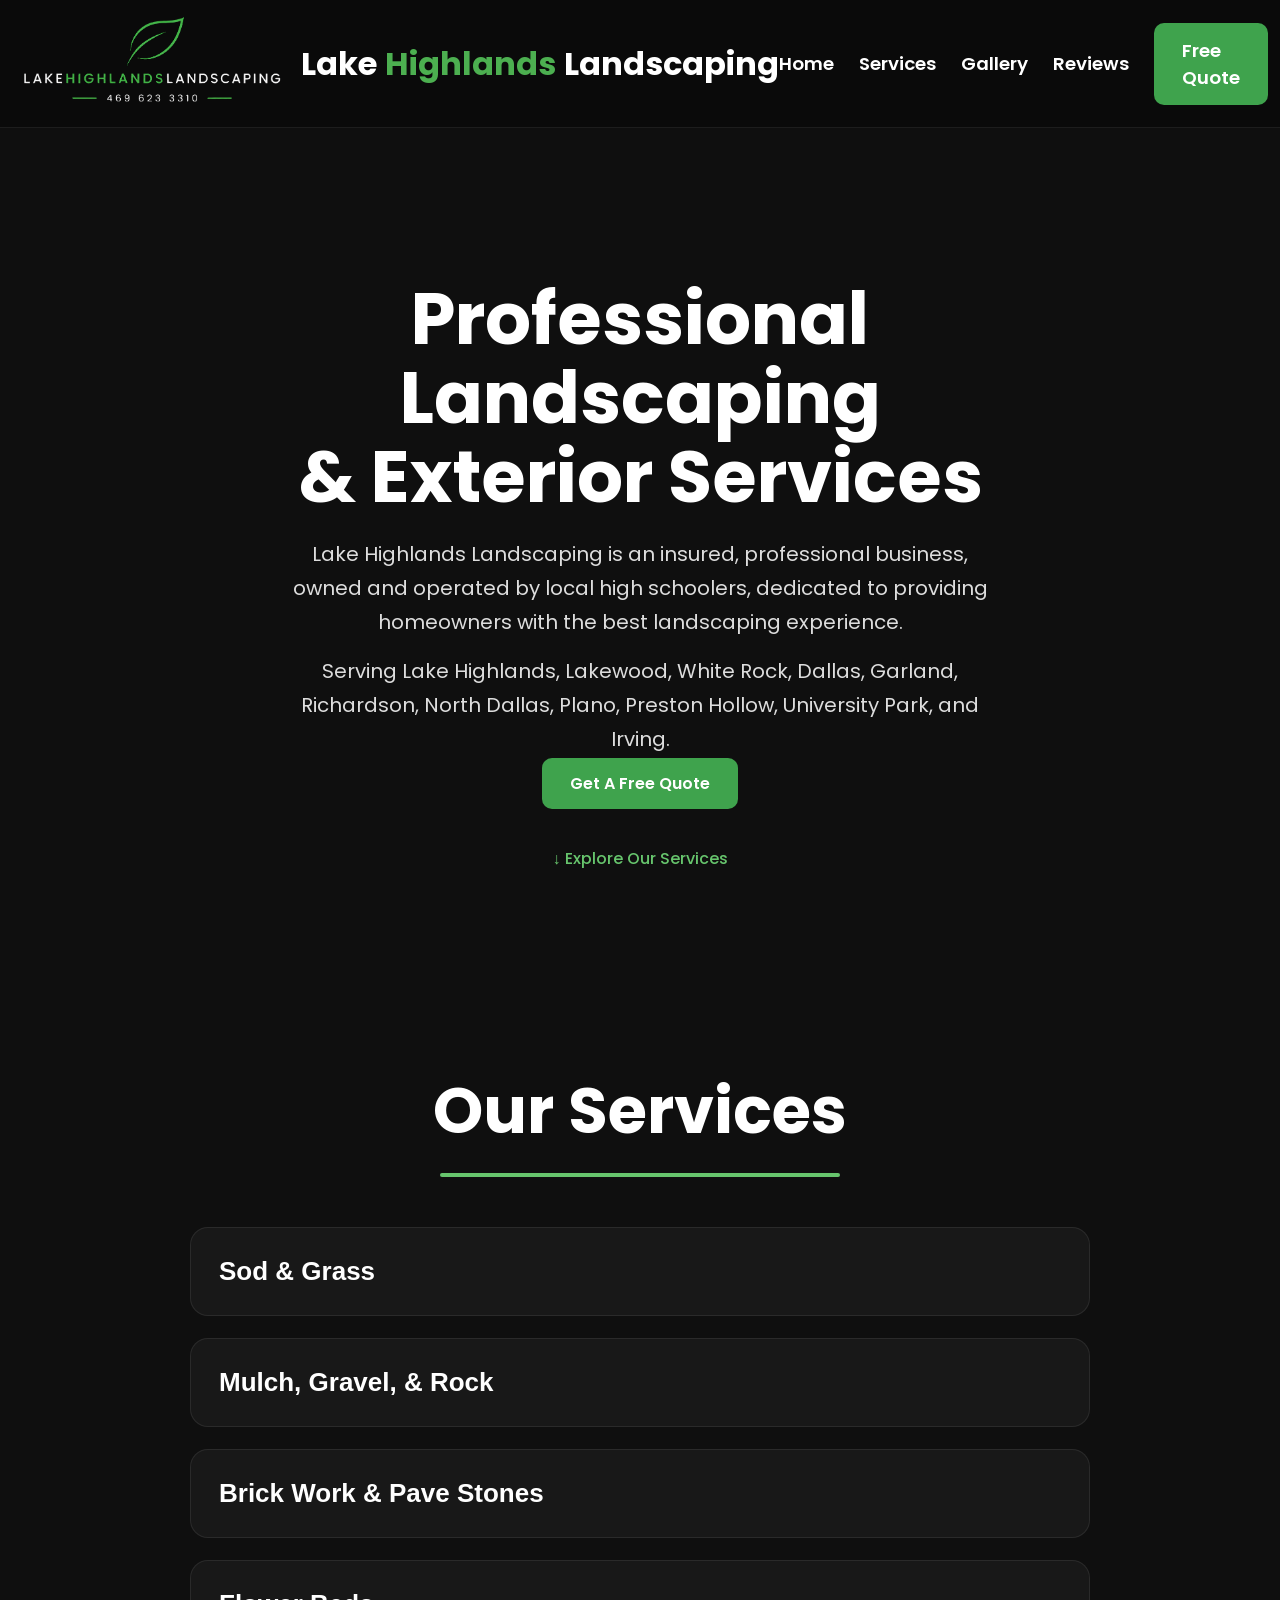
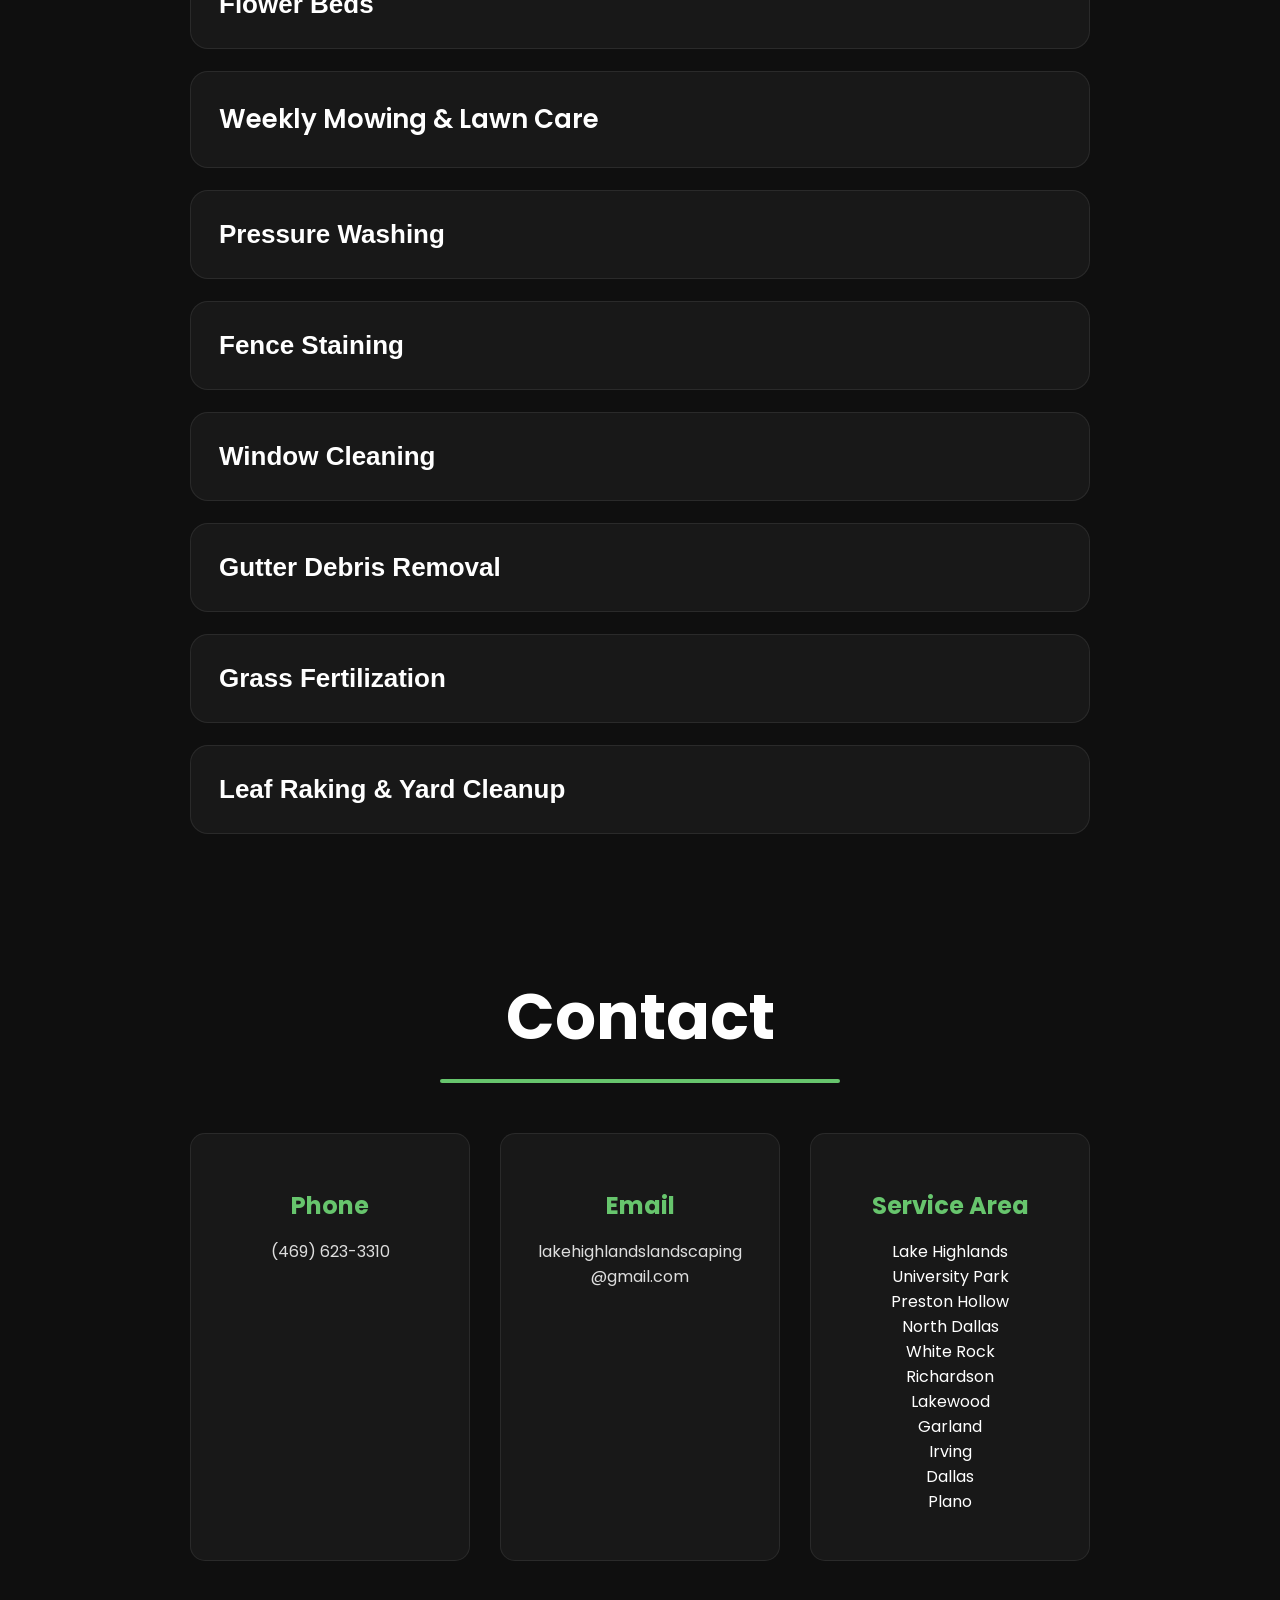
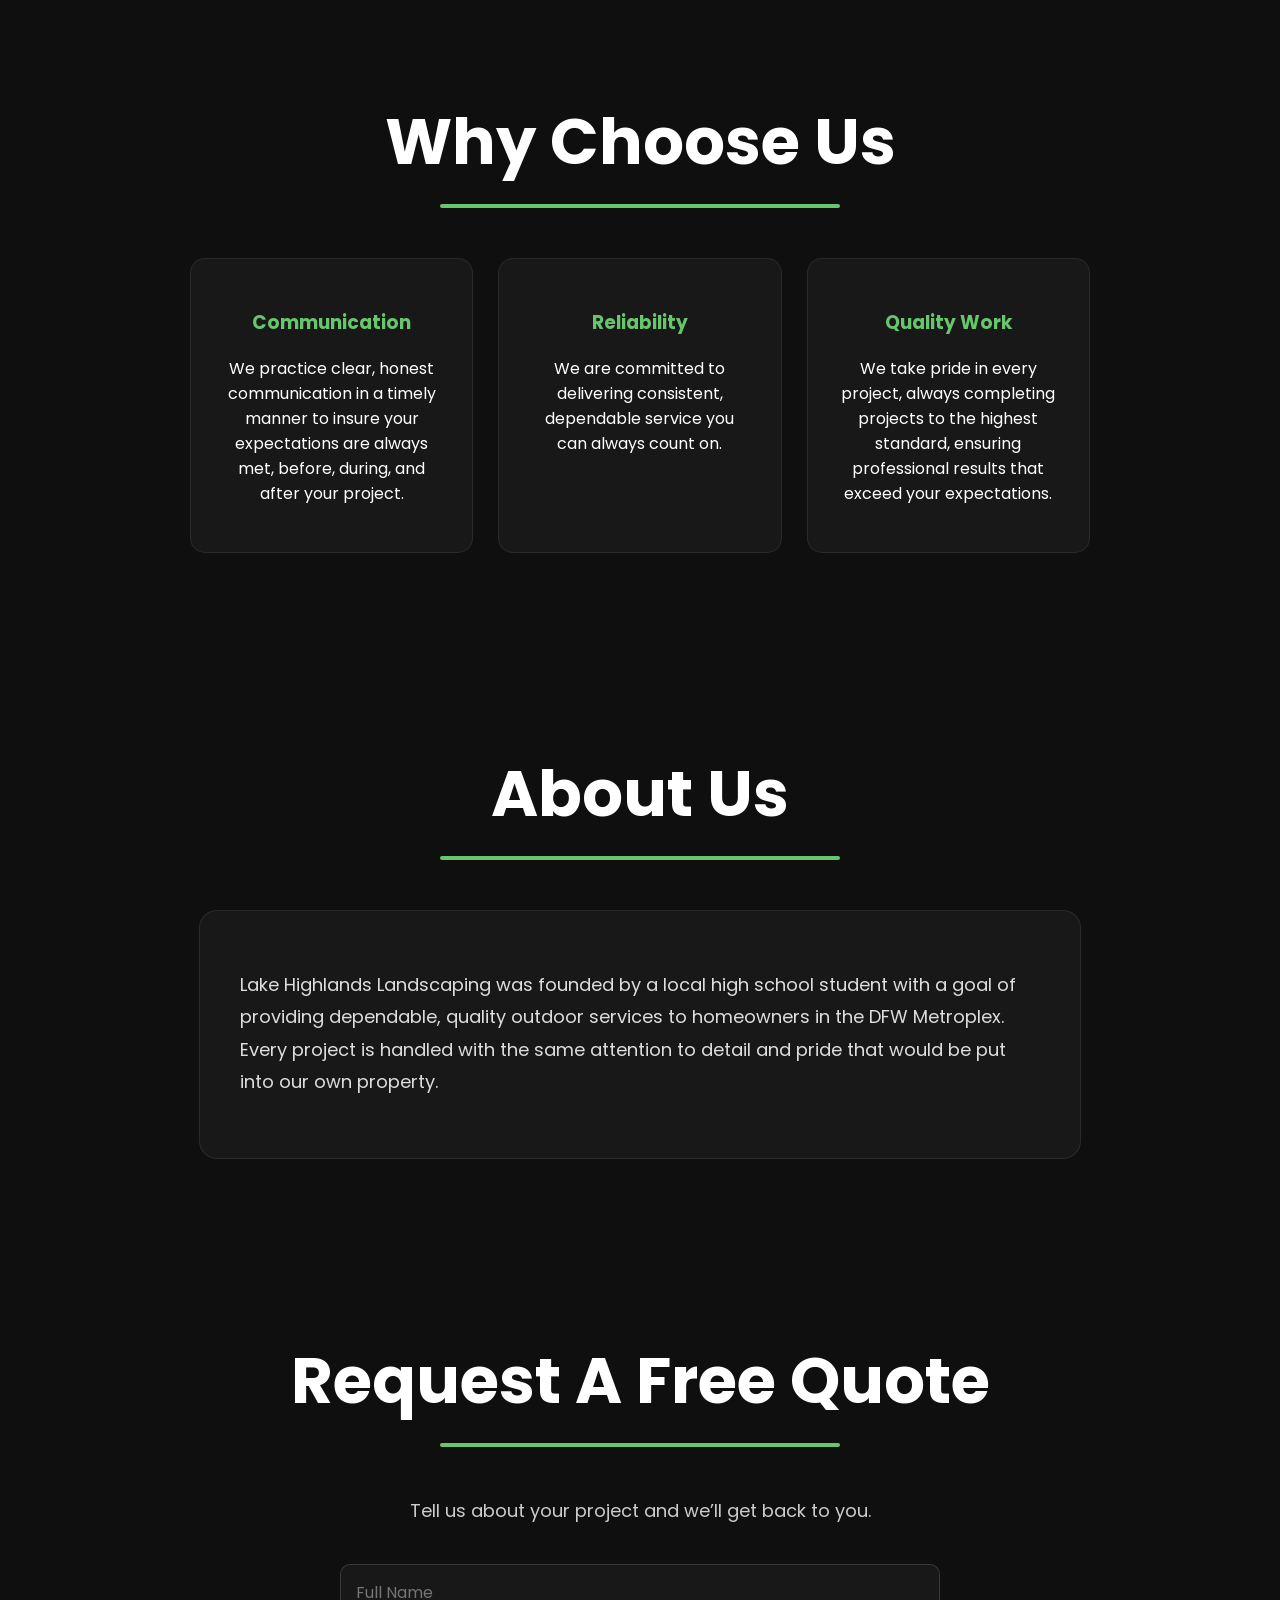
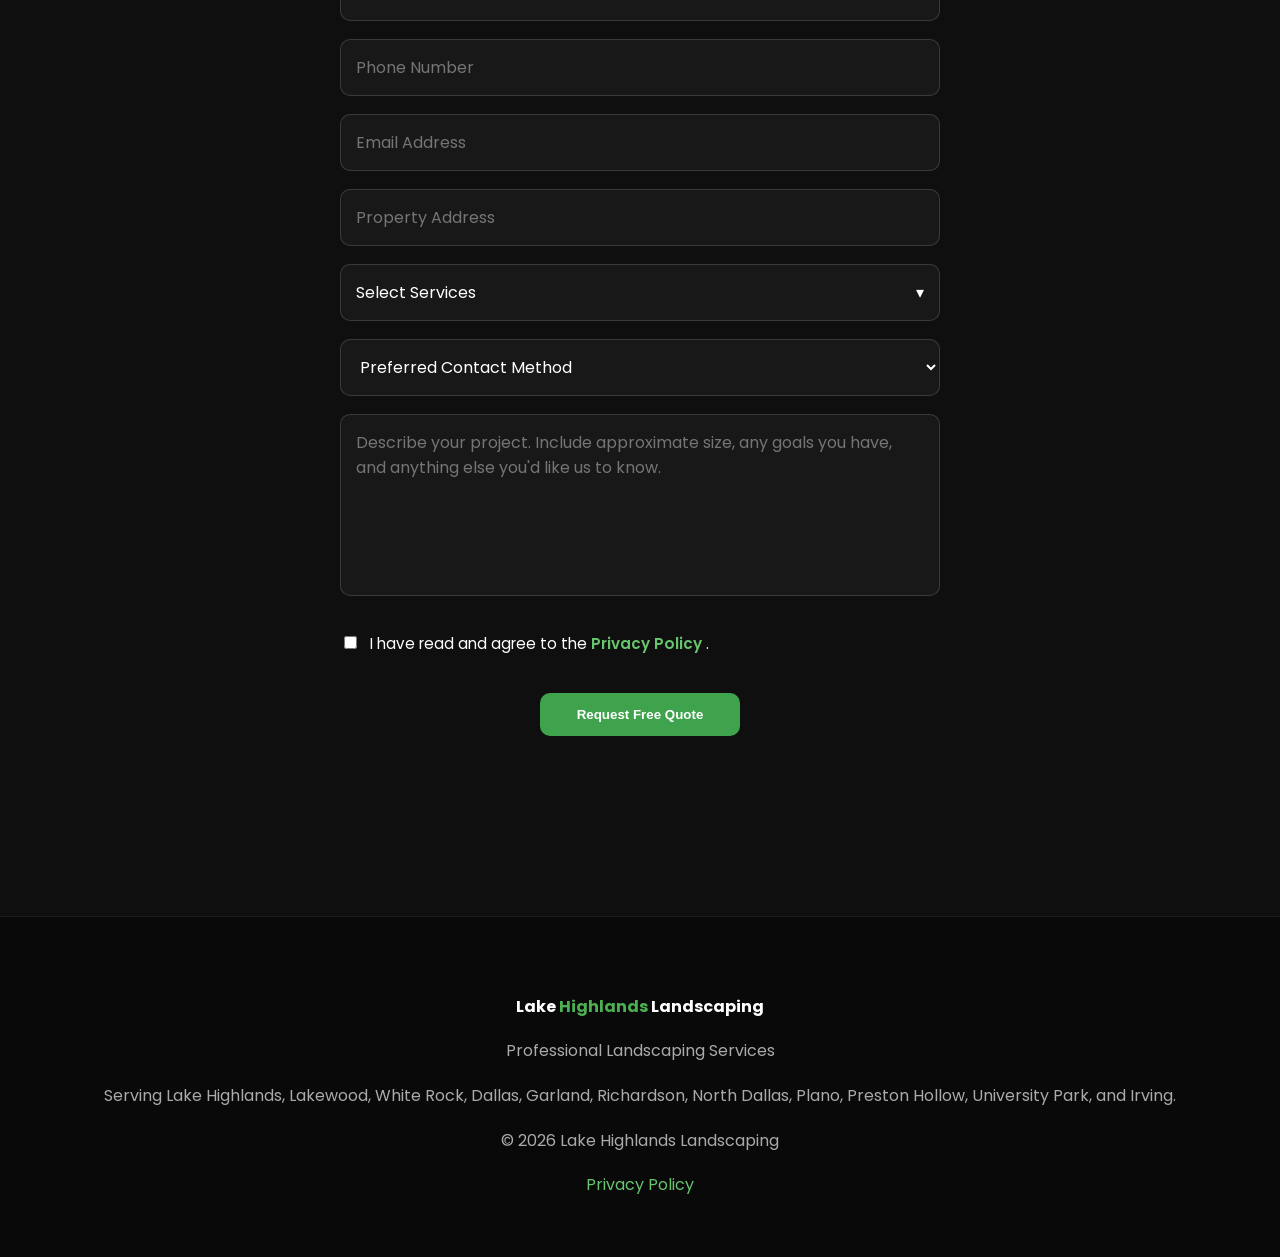
==== index.html @ 43547b9c "lawn care page" ====
<!DOCTYPE html>
<html lang="en">

<head>

<!-- Google tag (gtag.js) -->
<script async src="https://www.googletagmanager.com/gtag/js?id=G-0TE8C3ZVD0"></script>
<script>
  window.dataLayer = window.dataLayer || [];
  function gtag(){dataLayer.push(arguments);}
  gtag('js', new Date());

  gtag('config', 'G-0TE8C3ZVD0');
</script>

<meta charset="UTF-8">
<meta name="viewport" content="width=device-width, initial-scale=1.0">

<title>Lake Highlands Landscaping</title>

<link rel="preconnect" href="https://fonts.googleapis.com">
<link rel="preconnect" href="https://fonts.gstatic.com" crossorigin>

<link href="https://fonts.googleapis.com/css2?family=Poppins:wght@300;400;500;600;700&display=swap" rel="stylesheet">

<link rel="icon" type="image/jpeg" href="images/squarelogo.jpg">

<link rel="stylesheet" href="style.css">

</head>

<body>




<header class="navbar">
    <a href="index.html" class="logo-link">
        <img src="images/logo2.png" alt="Lake Highlands Landscaping Logo" class="logo">
    </a>

    <a href="index.html" class="site-title">
    Lake <span class="highlight">Highlands</span> Landscaping
</a>

    <button class="menu-toggle">
    ☰
</button>

<nav class="nav-menu">

    <a href="index.html">Home</a>
    <a href="index.html#services">Services</a>
    <a href="gallery.html">Gallery</a>
    <a href="reviews.html">Reviews</a>
    <a href="index.html#quote" class="quote-btn">Free Quote</a>

</nav>
</header>


<section class="hero">


<div class="hero-text">


<h1>

Professional Landscaping
<br>
& Exterior Services

</h1>



<p>

Lake Highlands Landscaping is an insured, professional business, owned and operated by local high schoolers, dedicated to providing homeowners with the best landscaping experience.

</p>



<p class="business-tag">

Serving Lake Highlands, Lakewood, White Rock, Dallas, Garland, Richardson, North Dallas, Plano, Preston Hollow, University Park, and Irving.
</p>



<a href="#quote" class="main-btn">

Get A Free Quote

</a>


<div class="scroll">

↓ Explore Our Services

</div>


</section>



<section id="services" class="fade-in">

<h2 class="section-title">Our Services</h2>

<div class="accordion">

    <div class="service">

        <button class="accordion-btn">
             Sod & Grass
        </button>

        <div class="accordion-content">

            <p>
            Fresh sod installation and lawn repairs with proper preparation, clean edges, and a finished look.
            </p>

            <div class="gallery">

                <img src="images/mitzisodbf.jpeg">

                <img src="images/mitzisodaf.jpeg">

            </div>

        </div>

    </div>



    <div class="service">

        <button class="accordion-btn">

            Mulch, Gravel, & Rock

        </button>

        <div class="accordion-content">

            <p>

            Mulch, Gravel, & Rock to elevate your yard's appearance, to suppress weeds, and to retain moisture.
i
            </p>

            <div class="gallery">

                <img src="images/souadmulchbf.jpeg">

                <img src="images/souadmulchaf.jpeg">

            </div>


        </div>

    </div>

      <div class="service">

        <button class="accordion-btn">

            Brick Work & Pave Stones

        </button>

        <div class="accordion-content">

            <p>

            Pave stones and brick work to enhance your outdoor living space, including flowerbeds, walkways, and brick steps.
            </p>

            <div class="gallery">

                <img src="images/mariastonebf.jpeg">

                <img src="images/mariastoneaf.jpeg">

            </div>


        </div>

    </div>



    <div class="service">

        <button class="accordion-btn">

            Flower Beds

        </button>

        <div class="accordion-content">

            <p>

            We design and install flower beds that enhance your landscape and complement your home. From selecting the right plants to proper soil preparation, we ensure your flower beds thrive and look beautiful year-round.
            
            </p>

            <div class="gallery">

                <img src="images/job3.jpeg">

                <img src="images/job4.jpeg">

            </div>

        

        </div>

    </div>



    <div class="service">

       <a href="lawncare/" class="accordion-btn">
            Weekly Mowing & Lawn Care
        </a>

        <div class="accordion-content">

            <p>

            Reliable weekly mowing, weed-wacking, edging, and cleanup. 

            </p>

              <div class="gallery">

                <img src="images/drewyard.jpeg">

                <img src="images/drewyard2.jpeg">

              </div>

           
        </div>

    </div>



    <div class="service">

        <button class="accordion-btn">

            Pressure Washing

        </button>

        <div class="accordion-content">

            <p>

            Restore your driveway, sidewalk, patio, brick, siding, and other outdoor surfaces.

            </p>


        </div>

    </div>



    <div class="service">

        <button class="accordion-btn">

            Fence Staining

        </button>

        <div class="accordion-content">

            <p>

            Protect your fence from the elements while giving it a rich, refreshed appearance with professional hand applicated stain.

            </p>


            </a>

        </div>

    </div>


    <div class="service">

        <button class="accordion-btn">

            Window Cleaning

        </button>

        <div class="accordion-content">

            <p>

            Keep your windows sparkling clean and streak free.

            </p>


            </a>

        </div>

    </div>


    <div class="service">

        <button class="accordion-btn">

            Gutter Debris Removal

        </button>

        <div class="accordion-content">

            <p>

            Keep your gutters clear of debris and leaves.

            </p>


            </a>

        </div>

    </div>


    <div class="service">

        <button class="accordion-btn">

            Grass Fertilization

        </button>

        <div class="accordion-content">

            <p>

            Grass fertilization twice a year to keep your lawn healthy and green.
            </p>


            </a>

        </div>

    </div>

    <div class="service">

        <button class="accordion-btn">

            Leaf Raking & Yard Cleanup

        </button>

        <div class="accordion-content">

            <p>

            Leaf raking and yard cleanup to keep your property looking its best.
            </p>


            </a>

        </div>

    </div>

</div>

</section>

<h2 class="section-title">

Contact

</h2>

<div class="contact-grid">

<div>

<h3>Phone</h3>

<p>
    <a href="tel:+14696233310">(469) 623-3310</a>
</p>

</div>

<div>

<h3>Email</h3>

<p>

<a href="mailto:lakehighlandslandscaping@gmail.com">
lakehighlandslandscaping@gmail.com
</a>

</p>

</div>

<div>

<h3>Service Area</h3>

</p>
Lake Highlands<br>
University Park<br>
Preston Hollow<br>
North Dallas<br>
White Rock<br>
Richardson<br>
Lakewood<br> 
Garland<br>
Irving<br>
Dallas<br>
Plano<br>
</p>

</div>

</div>

</section>


<section id="why" class="center-section fade-in">


<h2 class="section-title">

Why Choose Us

</h2>

<div class="why-grid">

<div class="why-card">

<h3>Communication</h3>

<p>We practice clear, honest communication in a timely manner to insure your expectations are always met, before, during, and after your project.</p>

</div>

<div class="why-card">

<h3>Reliability</h3>

<p>We are committed to delivering consistent, dependable service you can always count on.</p>

</div>

<div class="why-card">

<h3>Quality Work</h3>

<p>We take pride in every project, always completing projects to the highest standard, ensuring professional results that exceed your expectations.</p>

</div>

</div>


</section>

<section id="about" class="fade-in">


<h2 class="section-title">
About Us
</h2>


<div class="about-box">


<p>
Lake Highlands Landscaping was founded by a local high school student with a goal of providing dependable, quality outdoor services to homeowners in the DFW Metroplex. Every project is handled with the same attention to detail and pride that would be put into our own property.
</p>


</div>


</section>


<section id="quote" class="fade-in">


<h2 class="section-title">

Request A Free Quote

</h2>



<p class="quote-sub">

Tell us about your project and we’ll get back to you.

</p>

<form
  action="https://formspree.io/f/xkolqlwy"
  method="POST"
  class="quote-form">


<input type="text" name="name" placeholder="Full Name" required>

<input type="tel" name="phone" placeholder="Phone Number" required>

<input type="email" name="email" placeholder="Email Address">

<input type="text" name="address" placeholder="Property Address" required>

<div class="custom-select" id="serviceSelect">

    <div class="select-box" id="serviceSelectBox">
        <span id="selectedServicesText">Select Services</span>
        <span class="arrow">▾</span>
    </div>

    <div class="select-options">

        <label>
            <input type="checkbox" name="services[]" value="Weekly Lawn Care">
            Weekly Lawn Care
        </label>

        <label>
            <input type="checkbox" name="services[]" value="Sod & Grass">
            Sod & Grass
        </label>

        <label>
            <input type="checkbox" name="services[]" value="Mulch, Gravel, & Rock">
            Mulch, Gravel, & Rock
        </label>

        <label>
            <input type="checkbox" name="services[]" value="Flower Beds">
            Flower Beds
        </label>

        <label>
            <input type="checkbox" name="services[]" value="Pressure Washing">
            Pressure Washing
        </label>

        <label>
            <input type="checkbox" name="services[]" value="Fence Staining">
            Fence Staining
        </label>

        <label>
            <input type="checkbox" name="services[]" value="Window Cleaning">
            Window Cleaning
        </label>

        <label>
            <input type="checkbox" name="services[]" value="Gutter Debris Removal">
            Gutter Debris Removal
        </label>

        <label>
            <input type="checkbox" name="services[]" value="Grass Fertilization">
            Grass Fertilization
        </label>

        <label>
            <input type="checkbox" name="services[]" value="Leaf Raking & Yard Cleanup">
            Leaf Raking & Yard Cleanup
        </label>

        <label>
            <input type="checkbox" name="services[]" value="Brick Work & Pave Stones">
            Brick Work & Pave Stones
        </label>

        <label>
            <input type="checkbox" name="services[]" value="Other">
            Other
        </label>

    </div>
</div>

<select name="contact" required>

<option value="" selected disabled>
    Preferred Contact Method
</option>

<option>Call</option>
<option>Text</option>
<option>Email</option>

</select>

<textarea
name="message"
rows="6"
placeholder="Describe your project. Include approximate size, any goals you have, and anything else you'd like us to know."></textarea>

<div class="checkbox-group">
    <input
        type="checkbox"
        id="privacy"
        name="privacy"
        required
    >

    <label for="privacy">
        I have read and agree to the
        <a href="/privacy.html" target="_blank">
            Privacy Policy
        </a>.
    </label>
</div>

<button type="submit">
Request Free Quote
</button>


</form>


</section>



</section>







<footer>

<p class="footer-title">
    Lake <span class="highlight">Highlands</span> Landscaping
</p>

<p>
Professional Landscaping Services
</p>

<p>
Serving Lake Highlands, Lakewood, White Rock, Dallas, Garland, Richardson, North Dallas, Plano, Preston Hollow, University Park, and Irving.
</p>

<p>
© 2026 Lake Highlands Landscaping
</p>

<a href="/privacy.html">
        Privacy Policy
</a>

</footer>





<script src="script.js"></script>


</body>

</html>
---- style.css ----
:root{

--brand-green:#67c56d;

}

body{

    margin:0;

    font-family:'Poppins',sans-serif;

    background:#0f0f0f;

    color:white;

    overflow-x:hidden;

}



header{

display:flex;

align-items:center;

justify-content:space-between;

padding:18px 7%;

background:rgba(10,10,10,.75);

backdrop-filter:blur(12px);

border-bottom:1px solid rgba(255,255,255,.08);

position:fixed;

top:0;

left:0;

width:100%;

box-sizing:border-box;

z-index:1000;

}



.logo{

font-size:24px;
font-weight:bold;

}



nav a{

color:white;

text-decoration:none;

margin:0 15px;

font-weight:500;

transition:.3s;

}

nav a:hover{

color:var(--brand-green);

}



nav{

margin-left:auto;

margin-right:30px;

display:flex;

gap:25px;

}

nav{

display:flex;

align-items:center;

gap:25px;

}



.quote-btn,
.main-btn,
form button{

background:#3FA34D;

color:white;

padding:14px 28px;

border-radius:10px;

text-decoration:none;

font-weight:600;

transition:.3s;

border:none;

cursor:pointer;

}

.quote-btn:hover,
.main-btn:hover{

background:#57c466;

transform:translateY(-2px);

}


.hero{

height:90vh;

display:flex;

align-items:center;

justify-content:center;

padding:0 8%;

background:#0f0f0f;

text-align:center;

}


.hero-text h1{

font-size:64px;

line-height:1.15;

font-weight:700;

color:white;

margin-bottom:25px;

}


.hero-text p{

font-size:20px;

line-height:1.7;

color:#ddd;

max-width:750px;

margin:15px auto;

}


.business-tag{

font-size:20px !important;

color:#ddd !important;

font-weight:400;

}


.hero h1{

font-size:72px;

line-height:1.1;

margin-bottom:20px;

max-width:700px;

}



.hero p{

max-width:700px;

margin-left:auto;

margin-right:auto;

}


section{

padding:60px 8%;

}




.cards{

display:flex;
gap:20px;

}




.cards div,
.service-card{

padding:25px;
border-radius:12px;
box-shadow:0 5px 20px #ddd;

}




.service-card{

margin:20px 0;
cursor:pointer;

}




#service-info{

padding:25px;
background:#eee;

}




.gallery{

display:grid;
grid-template-columns:repeat(2,1fr);
gap:20px;

}




.gallery img{

width:100%;
border-radius:12px;

}




form{

display:flex;
flex-direction:column;
gap:15px;

}



input,
textarea,
select{

padding:15px;
font-size:16px;

}




footer{

margin-top:120px;

padding:60px 20px;

background:#090909;

text-align:center;

border-top:1px solid rgba(255,255,255,.08);

}

footer h3{

color:#67c56d;

margin-bottom:10px;

}

footer p{

color:#aaa;

line-height:1.8;

}







@media(max-width:900px){


header{

flex-direction:column;
gap:15px;

}


nav{

display:none;

}



.hero h1{

font-size:35px;

}



.cards{

flex-direction:column;

}



.gallery{

grid-template-columns:1fr;

}





.nav-menu{
    display:none;
}

.nav-menu.show{
    display:flex;
    position:absolute;
    top:75px;
    right:15px;
    flex-direction:column;
    background:#181818;
    padding:20px;
    border-radius:15px;
    gap:15px;
    width:180px;
}


}


.project{

margin-bottom:60px;

}

.project h3{

text-align:center;
margin-bottom:20px;
font-size:28px;

}

.gallery{

display:grid;
grid-template-columns:1fr 1fr;
gap:20px;

}



.gallery-item img {
    width: 100%;
    height: auto;
    display: block;
}



.section-title{

text-align:center;

font-size:64px;

margin-bottom:50px;

}



.accordion{

max-width:900px;

margin:auto;

}



.service{

background:#181818;

border-radius:18px;

margin-bottom:22px;

overflow:hidden;

border:1px solid rgba(255,255,255,.08);

}



.accordion-btn{

width:100%;

padding:28px;

font-size:26px;

background:none;

color:white;

border:none;

text-align:left;

cursor:pointer;

font-weight:600;

}



.accordion-btn:hover{

background:#222;

}



.accordion-content{

max-height:0;

overflow:hidden;

transition:max-height .45s ease;

padding:0 30px;

}

.accordion-content.open{

padding:30px;

}


.accordion-content p{

font-size:18px;

line-height:1.8;

color:#ddd;

}



@keyframes fade{

from{

opacity:0;

transform:translateY(-8px);

}

to{

opacity:1;

transform:translateY(0);

}

}



.gallery-grid{

display:grid;

grid-template-columns:repeat(2,1fr);

gap:25px;

max-width:1000px;

margin:auto;

}



.gallery-grid img {
    width: 100%;
    height: auto;
    border-radius: 12px;
    display: block;
}



.gallery-grid {
    display: grid;
    grid-template-columns: repeat(2, 1fr);
    gap: 20px;
}



.gallery-text{

text-align:center;

color:#ccc;

font-size:18px;

margin-bottom:40px;

}



#gallery-page{

padding-top:140px;

min-height:100vh;

}



.logo{

text-decoration:none;

color:white;

font-size:24px;

font-weight:700;

}



.about-box{

max-width:800px;

margin:auto;

background:#181818;

padding:40px;

border-radius:18px;

border:1px solid rgba(255,255,255,.08);

}


.about-box p{

font-size:18px;

line-height:1.8;

color:#ddd;

margin-bottom:20px;

}



.business-tag{

margin-top:15px;

font-size:18px;

color:#aaa;

}



.scroll{

margin-top:50px;

color:var(--brand-green);

font-weight:500;

animation:float 2s infinite;

}



@keyframes float{

0%{

transform:translateY(0);

}


50%{

transform:translateY(8px);

}


100%{

transform:translateY(0);

}

}



.center-section{

text-align:center;

max-width:900px;

margin:auto;

padding:80px 20px;

}



.quote-btn{

background:#3FA34D;

color:white;

padding:14px 28px;

border-radius:10px;

text-decoration:none;

font-weight:600;

transition:.3s;

}


.quote-btn:hover{

background:#57c466;

transform:translateY(-2px);

}



.quote-sub{

text-align:center;

color:#ccc;

font-size:18px;

margin-bottom:40px;

}



.quote-form{

max-width:600px;

margin:auto;

display:flex;

flex-direction:column;

gap:18px;

}



.quote-form input,
.quote-form select,
.quote-form textarea{

background:#181818;

border:1px solid rgba(255,255,255,.15);

border-radius:10px;

padding:15px;

font-size:16px;

color:white;

font-family:'Poppins',sans-serif;

}



.quote-form textarea{

resize:none;

}



.quote-form button{

align-self:center;

width:200px;

}



#reviews-page{

padding-top:140px;

max-width:900px;

margin:auto;

padding-left:20px;

padding-right:20px;

}

.reviews-intro{

text-align:center;

color:#ccc;

font-size:18px;

margin-bottom:50px;

}

.review-card{

background:#181818;

border:1px solid rgba(255,255,255,.08);

border-radius:18px;

padding:30px;

margin-bottom:30px;

box-shadow:0 10px 25px rgba(0,0,0,.25);

}

.review-card h3{

color:var(--brand-green);

margin-bottom:15px;

}

.review-card p{

line-height:1.8;

color:#ddd;

font-size:18px;

}

.review-card span{

display:block;

margin-top:20px;

color:#999;

font-style:italic;

}



.contact-grid{

display:grid;

grid-template-columns:repeat(auto-fit,minmax(220px,1fr));

gap:30px;

max-width:900px;

margin:auto;

text-align:center;

}


.contact-grid div{

background:#181818;

padding:30px;

border-radius:15px;

border:1px solid rgba(255,255,255,.08);

transition:.3s;

}


.contact-grid div:hover{

transform:translateY(-8px);

box-shadow:0 20px 40px rgba(0,0,0,.35);

}



.contact-grid p{

color:#ddd;

overflow-wrap:break-word;

word-break:break-word;

}


.why-grid{

display:grid;

grid-template-columns:repeat(auto-fit,minmax(220px,1fr));

gap:25px;

max-width:1000px;

margin:auto;

}

.why-card{

background:#181818;

padding:30px;

border-radius:15px;

border:1px solid rgba(255,255,255,.08);

transition:.3s;

}

.why-card:hover{

transform:translateY(-8px);

box-shadow:0 20px 40px rgba(0,0,0,.35);

}

.why-card h3{

color:#67c56d;

}


.contact-grid a{

color:#ddd;

text-decoration:none;

}

.contact-grid a:hover{

color:var(--brand-green);

}



.contact-grid h3{

color:var(--brand-green);

font-size:24px;

margin-bottom:15px;

}



.contact-grid a{

color:#ddd;

text-decoration:none;

transition:.3s;

}

.contact-grid a:hover{

color:var(--brand-green);

}



.section-title::after{

content:"";

display:block;

width:400px;

height:4px;

background:var(--brand-green);

margin:15px auto 0;

border-radius:999px;

}



/* ---------- Scroll Animations ---------- */

.fade-in{

opacity:0;

transform:translateY(40px);

transition:
opacity .8s ease,
transform .8s ease;

}

.fade-in.show{

opacity:1;

transform:translateY(0);

}



@media(max-width:768px){

.hero h1{

font-size:42px;

}

nav{

gap:15px;

}

.gallery-grid{

grid-template-columns:1fr;

}

.why-grid{

grid-template-columns:1fr;

}

.contact-grid{

grid-template-columns:1fr;

}

header{

padding:15px;

}

}



.navbar {
  display: flex;
  align-items: center;
  padding: 10px 20px;
}


.logo {
  height: 100px; /* was 70px */
  width: auto;
}


nav a {
    font-size: 1.15rem;      /* Try 1.2rem or 1.25rem if you want them larger */
    font-weight: 600;
    text-decoration: none;
    margin-left: 32px;
}



.site-title {
    display: flex;
    align-items: center;
    margin: 0;
    text-decoration: none;
    font-size: 2rem;
    font-weight: 700;
    color: #1b4332;
}



.site-title {
    display: flex;
    align-items: center;
    gap: 8px;              /* spacing between words */
    text-decoration: none;
    font-size: 2rem;
    font-weight: 700;
    color: white;
}

.highlight {
    color: #4CAF50; /* Change this to match your logo exactly */
}



.footer-title {
    color: white;
    text-decoration: none;
    font-weight: 700;
}

.footer-title .highlight {
    color: #4CAF50; /* Replace with your logo's exact green */
}


@media (max-width: 900px){

header{
    padding:10px 15px;
}

.logo{
    height:75px; /* Was 60px */
}

.site-title{
    font-size:1.3rem;
    text-align:center;
}

nav{
    display:flex;
    flex-wrap:wrap;
    justify-content:center;
    gap:10px;
    margin:0;
}

nav a{
    font-size:.9rem;
    margin:0;
}

.quote-btn{
    padding:10px 18px;
}

}

@media(max-width:900px){

.section-title{
    font-size:38px;
}

.section-title::after{
    width:120px;
}

}

input,
textarea,
select,
button{
    box-sizing:border-box;
    max-width:100%;
}

@media(max-width:900px){

.gallery img{
    height:220px;
}

}

@media(max-width:900px){

.gallery img{
    height:220px;
}

}


nav a:active{
color:var(--brand-green);
}

nav a.active{
color:var(--brand-green);
}

.menu-toggle{
    display:none;
    background:none;
    border:none;
    color:white;
    font-size:32px;
    cursor:pointer;
}



.nav-menu{
    display:flex;
    align-items:center;
    gap:25px;
}

.nav-menu a{
    margin:0;
}


.hero{
    padding-top:140px;
}

@media(max-width:900px){

.site-title{
    display:none;
}

.logo{
    height:75px; /* Was 55px */
}

header{
    flex-direction:row;
    justify-content:space-between;
    padding:10px 15px;
}

}

.menu-toggle{
    display:none;
    background:none;
    border:none;
    color:white;
    font-size:32px;
    cursor:pointer;
}
  


@media(max-width:900px){

.menu-toggle{
    display:block;
}

}

@media(min-width:901px){

header{
    flex-direction:row;
}

.site-title{
    margin-right:auto;
}

nav{
    display:flex;
    align-items:center;
}

}

@media (min-width:701px){

header{
    display:flex;
    flex-direction:row;
    align-items:center;
    justify-content:space-between;
}

.site-title{
    display:flex;
    margin-left:15px;
}

nav{
    display:flex;
    align-items:center;
    gap:20px;
    margin-left:auto;
}

nav a{
    display:block;
}

.menu-toggle{
    display:none;
}

}


@media(max-width:900px){

    .nav-menu{
        display:none;
        position:absolute;
        top:75px;
        right:15px;
        flex-direction:column;
        background:#181818;
        padding:20px;
        border-radius:15px;
        gap:15px;
        width:180px;
    }


    .nav-menu.show{
        display:flex;
    }

}



@media(max-width:900px){

.contact-grid a{
    white-space:nowrap;
    font-size:14px;
}

}

section{
    scroll-margin-top:120px;
}

.checkbox-group{
    display:flex;
    align-items:flex-start;
    gap:10px;
    margin-top:18px;
    margin-bottom:20px;
    font-size:.95rem;
}

.checkbox-group input{
    margin-top:4px;
}

.checkbox-group a{
    color:#67c56d;
    text-decoration:none;
    font-weight:600;
}

.checkbox-group a:hover{
    text-decoration:underline;
}


footer a{
    color:#67c56d;
    text-decoration:none;
}

footer a:hover{
    color:#67c56d;
    text-decoration:underline;
}

.back-home{
    display:inline-block;
    margin-top:35px;
    padding:12px 24px;
    background:#67c56d;
    color:white !important;
    border-radius:8px;
    text-decoration:none;
    font-weight:600;
}

.back-home:hover{
    color:white !important;
    text-decoration:none;
}

@media(max-width:700px){
    .container{
        margin:120px 20px 40px;
        padding:25px;
    }
}

.privacy-page{
    padding-top:120px;
}

@media(max-width:900px){
    .privacy-page{
        padding-top:180px;
    }
}


.custom-select {
    position: relative;
    width: 100%;
}

.select-box {
    background: #181818;
    border: 1px solid rgba(255,255,255,.15);
    border-radius: 10px;
    padding: 15px;
    color: white;
    font-family: 'Poppins', sans-serif;
    font-size: 16px;
    cursor: pointer;
    display: flex;
    justify-content: space-between;
    align-items: center;
    box-sizing: border-box;
}

.select-options {
    display: none;
    position: absolute;
    left: 0;
    top: calc(100% + 5px);
    width: 100%;
    background: #181818;
    border: 1px solid rgba(255,255,255,.15);
    border-radius: 10px;
    max-height: 300px;
    overflow-y: auto;
    z-index: 1000;
    box-sizing: border-box;
}

.custom-select.open .select-options {
    display: block;
}

.select-options label {
    display: block;
    padding: 12px 15px;
    color: white;
    cursor: pointer;
}

.select-options label:hover {
    background: #222;
}

.select-options input {
    margin-right: 10px;
}

@media (max-width: 900px) {
    .main-btn {
        position: relative;
        z-index: 10;
        pointer-events: auto;
    }
}

    .main-btn {
        position: relative;
        z-index: 10;
    }

 @media (max-width: 900px) {
    .hero {
        height: auto;
        min-height: 90vh;
        padding: 100px 8% 80px;
        box-sizing: border-box;
        align-items: flex-start;
    }
}


.reviews {
    width: 100%;
    box-sizing: border-box;
    text-align: center;
    margin: 0 auto 40px;
    padding: 0 20px;
}

.reviews h1 {
    text-align: center;
    margin: 0 auto;
}

.google-reviews-btn {
    display: inline-block;
    margin-top: 20px;
    color: #67c56d;
    text-decoration: none;
    font-weight: 600;
}

.google-reviews-btn:hover {
    color: #67c56d;
    text-decoration: underline;
}

.accordion-btn{
    display:block;
    text-decoration:none;
    box-sizing:border-box;
}




/* ---------- Lawn Care Hero ---------- */

.lawncare-hero {
    position: relative;
    min-height: 100vh;

    display: flex;
    align-items: center;
    justify-content: center;

    background-image: url("images/yardafwide.jpeg");
    background-size: cover;
    background-position: center;
    background-repeat: no-repeat;

    text-align: center;

    margin: 0;
    padding: 180px 8% 80px;

    box-sizing: border-box;
}


.lawncare-hero-overlay {
    position: absolute;
    inset: 0;

    background: rgba(0,0,0,.55);

    z-index: 1;
}


.lawncare-hero-content {
    position: relative;
    z-index: 2;

    max-width: 850px;
}


.lawncare-label {
    color: #67c56d;

    font-size: 18px;
    font-weight: 600;

    letter-spacing: 2px;

    margin-bottom: 15px;
}


.lawncare-hero h1 {
    font-size: 64px;
    line-height: 1.15;

    margin: 0 0 25px;

    color: white;
}


.lawncare-hero p:not(.lawncare-label) {
    color: #eee;

    font-size: 20px;
    line-height: 1.7;

    max-width: 700px;

    margin: 0 auto 30px;
}


/* ---------- Mobile ---------- */

@media(max-width:900px) {

    .lawncare-hero {
        min-height: 80vh;

        padding: 120px 25px 80px;

        background-position: center;
    }

    .lawncare-hero h1 {
        font-size: 42px;
    }

    .lawncare-hero p:not(.lawncare-label) {
        font-size: 17px;
    }

}

/* ---------- Lawn Care Included Section ---------- */

.lawncare-included{

    padding:100px 8%;

    text-align:center;

    background:#0f0f0f;

}


.lawncare-section-intro{

    max-width:700px;

    margin:-20px auto 50px;

    color:#ccc;

    font-size:18px;

    line-height:1.7;

}


.lawncare-services{

    max-width:1100px;

    margin:auto;

    display:grid;

    grid-template-columns:repeat(4,1fr);

    gap:25px;

}


.lawncare-card{

    background:#181818;

    border:1px solid rgba(255,255,255,.08);

    border-radius:18px;

    padding:35px 25px;

    transition:.3s;

}


.lawncare-card:hover{

    transform:translateY(-8px);

    box-shadow:0 20px 40px rgba(0,0,0,.35);

}


.lawncare-card-icon{

    font-size:40px;

    margin-bottom:15px;

}


.lawncare-card h3{

    color:#67c56d;

    font-size:22px;

    margin:10px 0 15px;

}


.lawncare-card p{

    color:#ccc;

    font-size:16px;

    line-height:1.7;

    margin:0;

}


/* ---------- Mobile ---------- */

@media(max-width:900px){

    .lawncare-services{

        grid-template-columns:1fr;

        max-width:500px;

    }

    .lawncare-included{

        padding:80px 20px;

    }

}

.lawncare-price{
    color:#67c56d;
    font-size:18px;
    font-weight:500;
    margin:-10px 0 25px;
}

.lawncare-price strong{
    font-weight:700;
}

.scroll-down {
    position:absolute;
    left:50%;
    bottom:75px;

    transform:translateX(-50%);

    color:#67c56d;
    font-size:75px;
    text-decoration:none;

    z-index:10;

    animation:bounce 1.8s infinite;
}

@keyframes bounce {

    0%, 20%, 50%, 80%, 100% {
        transform:translateX(-50%) translateY(0);
    }

    40% {
        transform:translateX(-50%) translateY(-10px);
    }

    60% {
        transform:translateX(-50%) translateY(-5px);
    }

}

html {
    scroll-behavior: smooth;
}

/* ---------- Lawn Care Work ---------- */

.lawncare-work-grid {
    max-width:900px;
    margin:0 auto 40px;

    display:grid;
    grid-template-columns:repeat(2, 1fr);
    gap:30px;
    justify-content:center;
}

.lawncare-work-grid img {
    width:100%;
    height:350px;

    object-fit:cover;

    border-radius:16px;

    display:block;
}


@media(max-width:900px) {

    .lawncare-work {
        padding:80px 20px;
    }

    .lawncare-work-grid {
        grid-template-columns:1fr;
        max-width:500px;
    }

    .lawncare-work-grid img {
        height:auto;
    }

}

.lawncare-work {
    padding:100px 8%;
    text-align:center;
    background:#111;
}

/* ---------- Lawn Care Service Areas ---------- */

.lawncare-areas {
    padding:100px 8%;
    text-align:center;
    background:#0f0f0f;
}

.lawncare-area-list {
    max-width:900px;
    margin:40px auto 0;

    display:flex;
    flex-wrap:wrap;
    justify-content:center;
    gap:15px;
}

.lawncare-area-list span {
    background:#181818;
    border:1px solid rgba(103,197,109,.3);
    border-radius:999px;
    padding:12px 22px;
    color:#67c56d;
    font-size:16px;
}

/* ---------- Lawn Care FAQ ---------- */

.lawncare-faq {
    padding:100px 8%;
    background:#111;
}

.faq-list {
    max-width:900px;
    margin:auto;
}

.faq-item {
    background:#181818;

    border:1px solid rgba(255,255,255,.08);

    border-radius:14px;

    margin-bottom:15px;

    overflow:hidden;
}

.faq-question {
    width:100%;

    padding:24px 25px;

    background:none;
    border:none;

    color:white;

    font-family:'Poppins',sans-serif;

    font-size:18px;
    font-weight:600;

    text-align:left;

    cursor:pointer;

    display:flex;
    justify-content:space-between;
    align-items:center;
}

.faq-question span {
    color:#67c56d;
    font-size:28px;
    font-weight:400;

    transition:.3s;
}

.faq-answer {
    max-height:0;

    overflow:hidden;

    transition:max-height .4s ease;
}

.faq-answer p {
    padding:0 25px 25px;

    margin:0;

    color:#ccc;

    font-size:16px;
    line-height:1.7;
}

.faq-item:hover {
    transform: translateY(-4px);
    border-color: rgba(103,197,109,.25);
    box-shadow: 0 10px 25px rgba(0,0,0,.25);
}
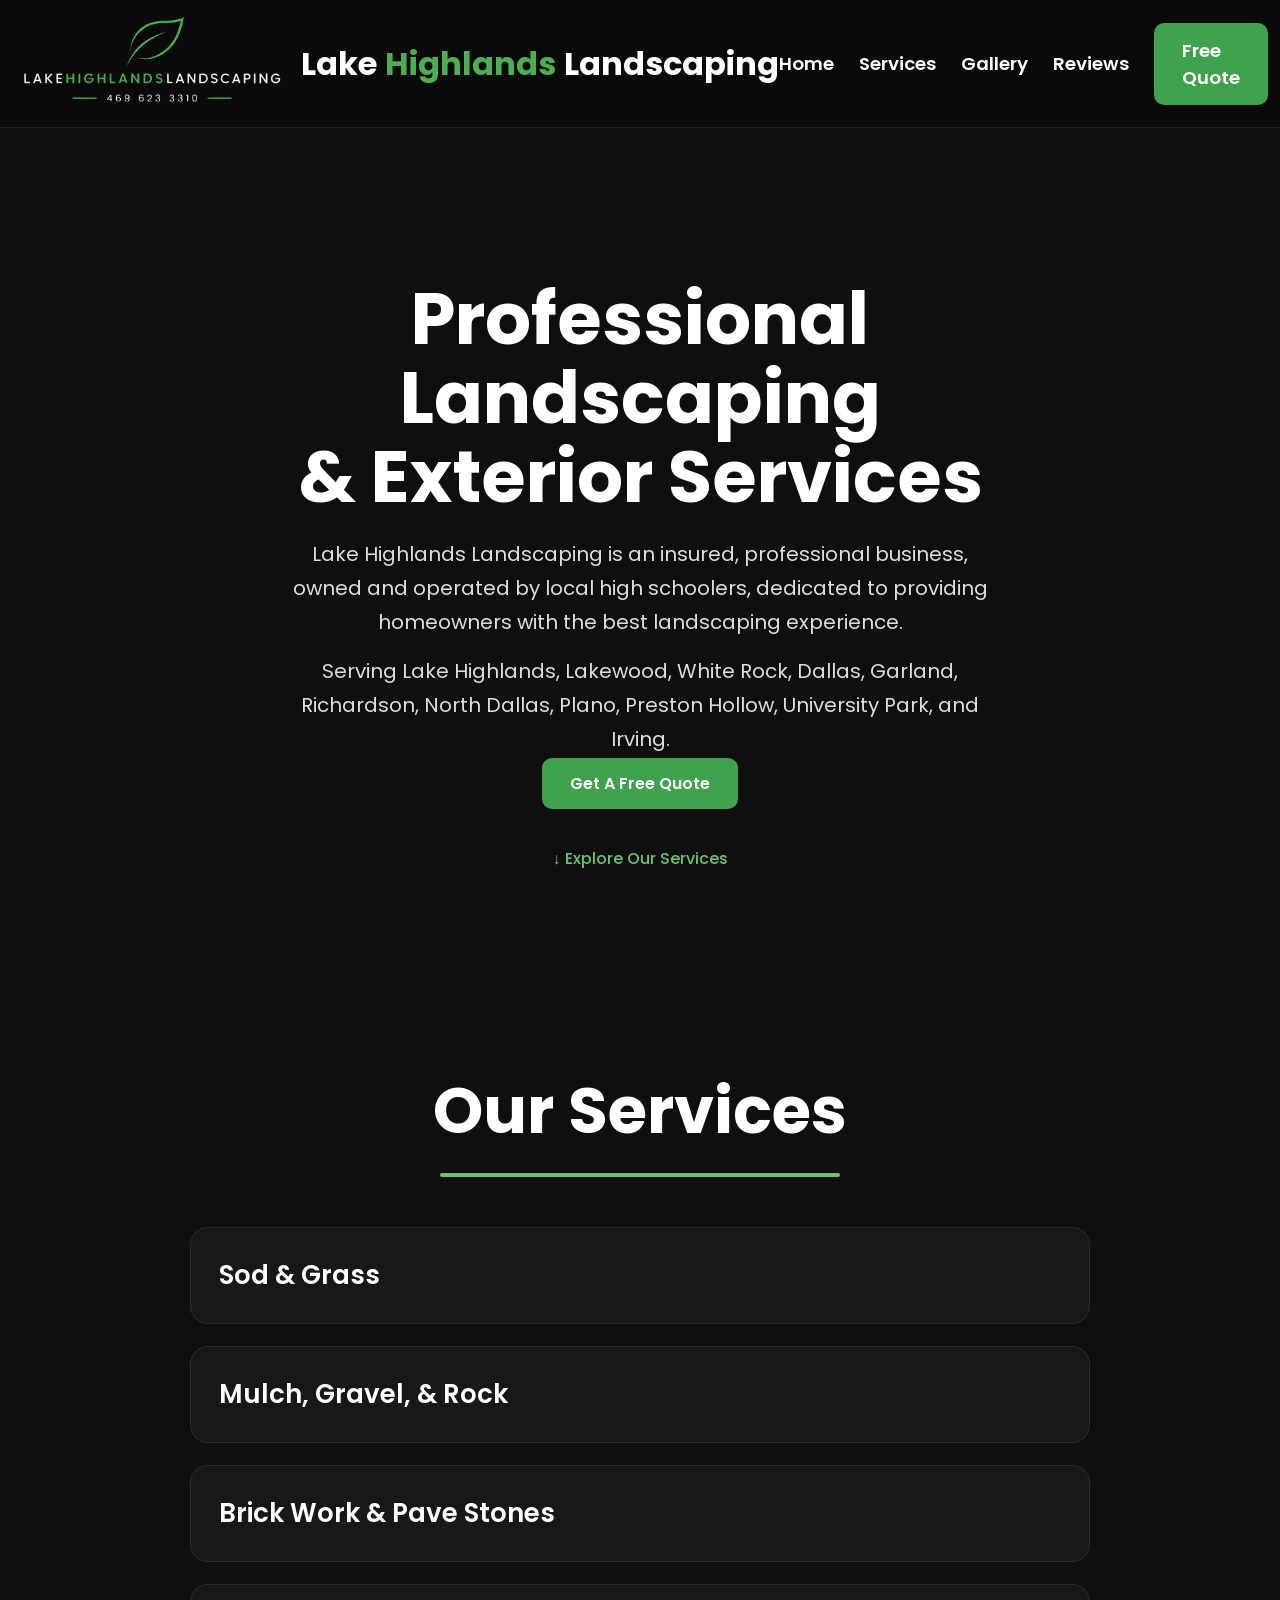
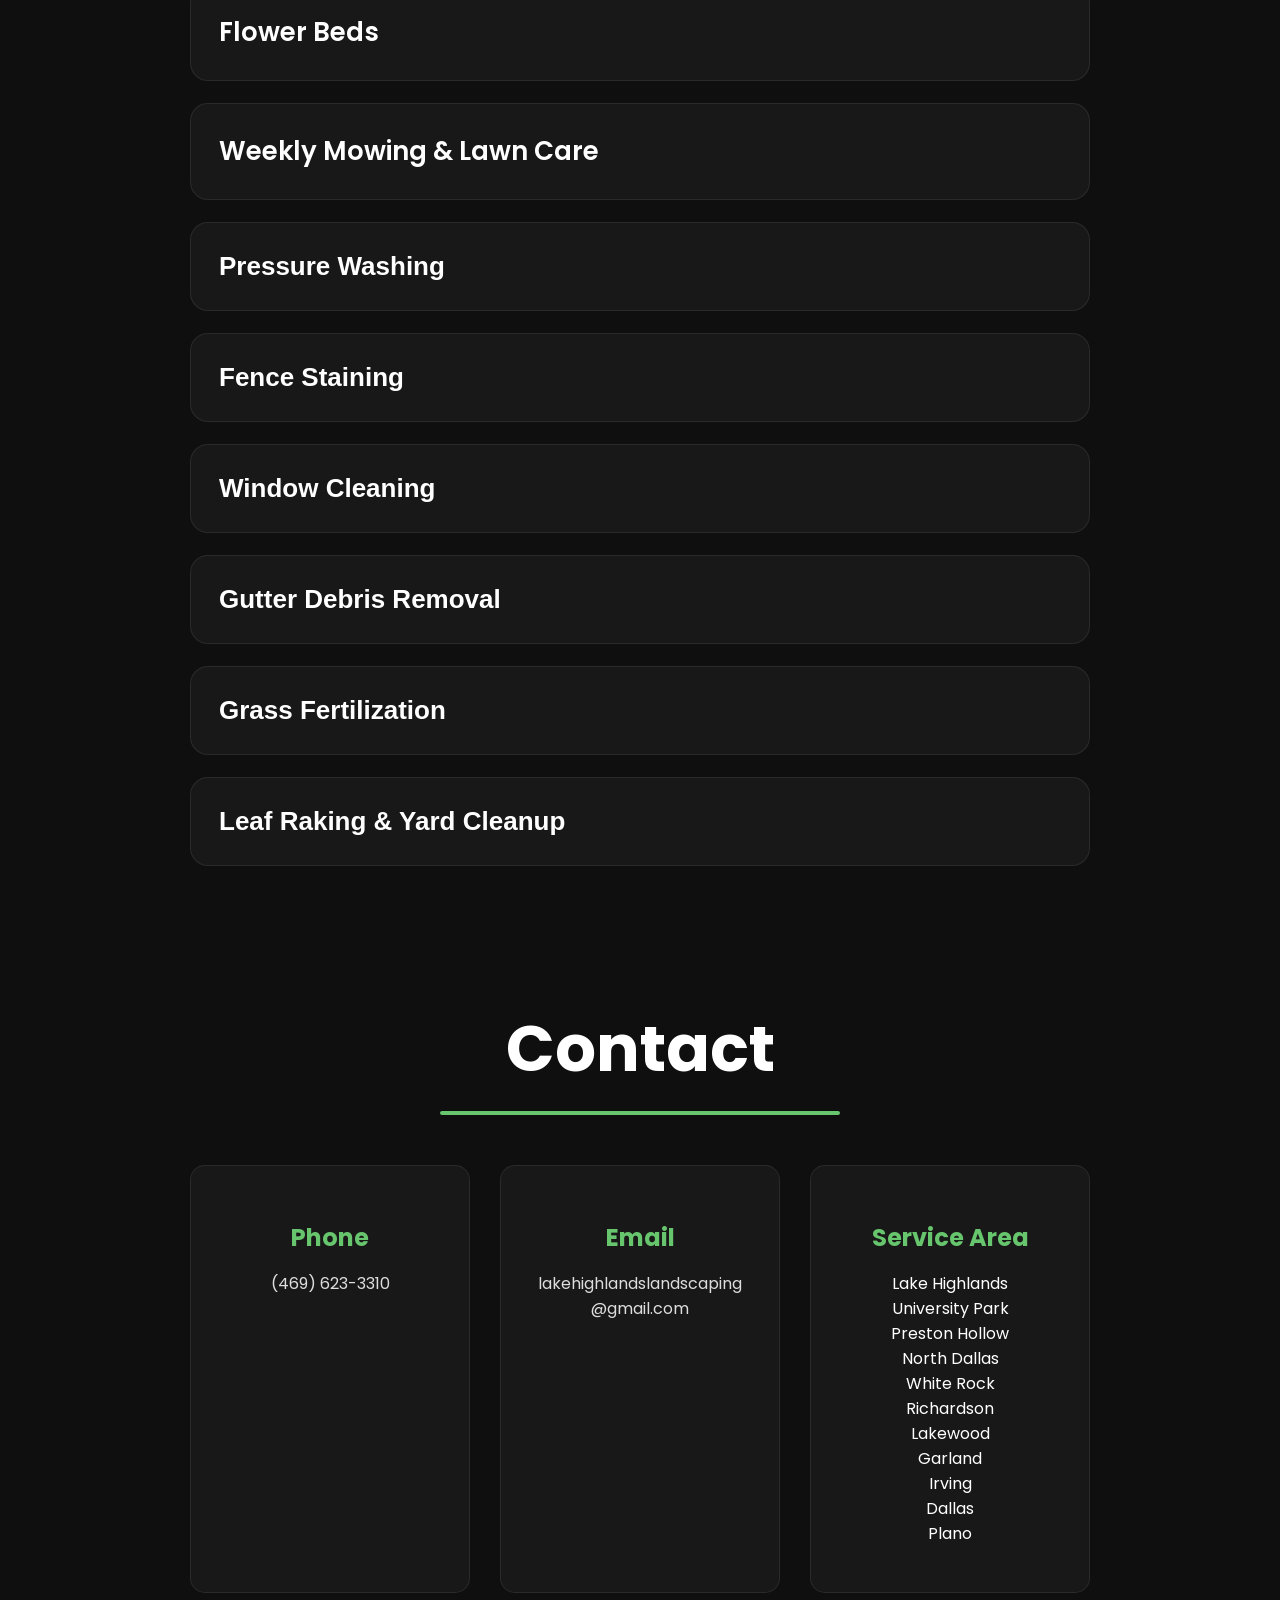
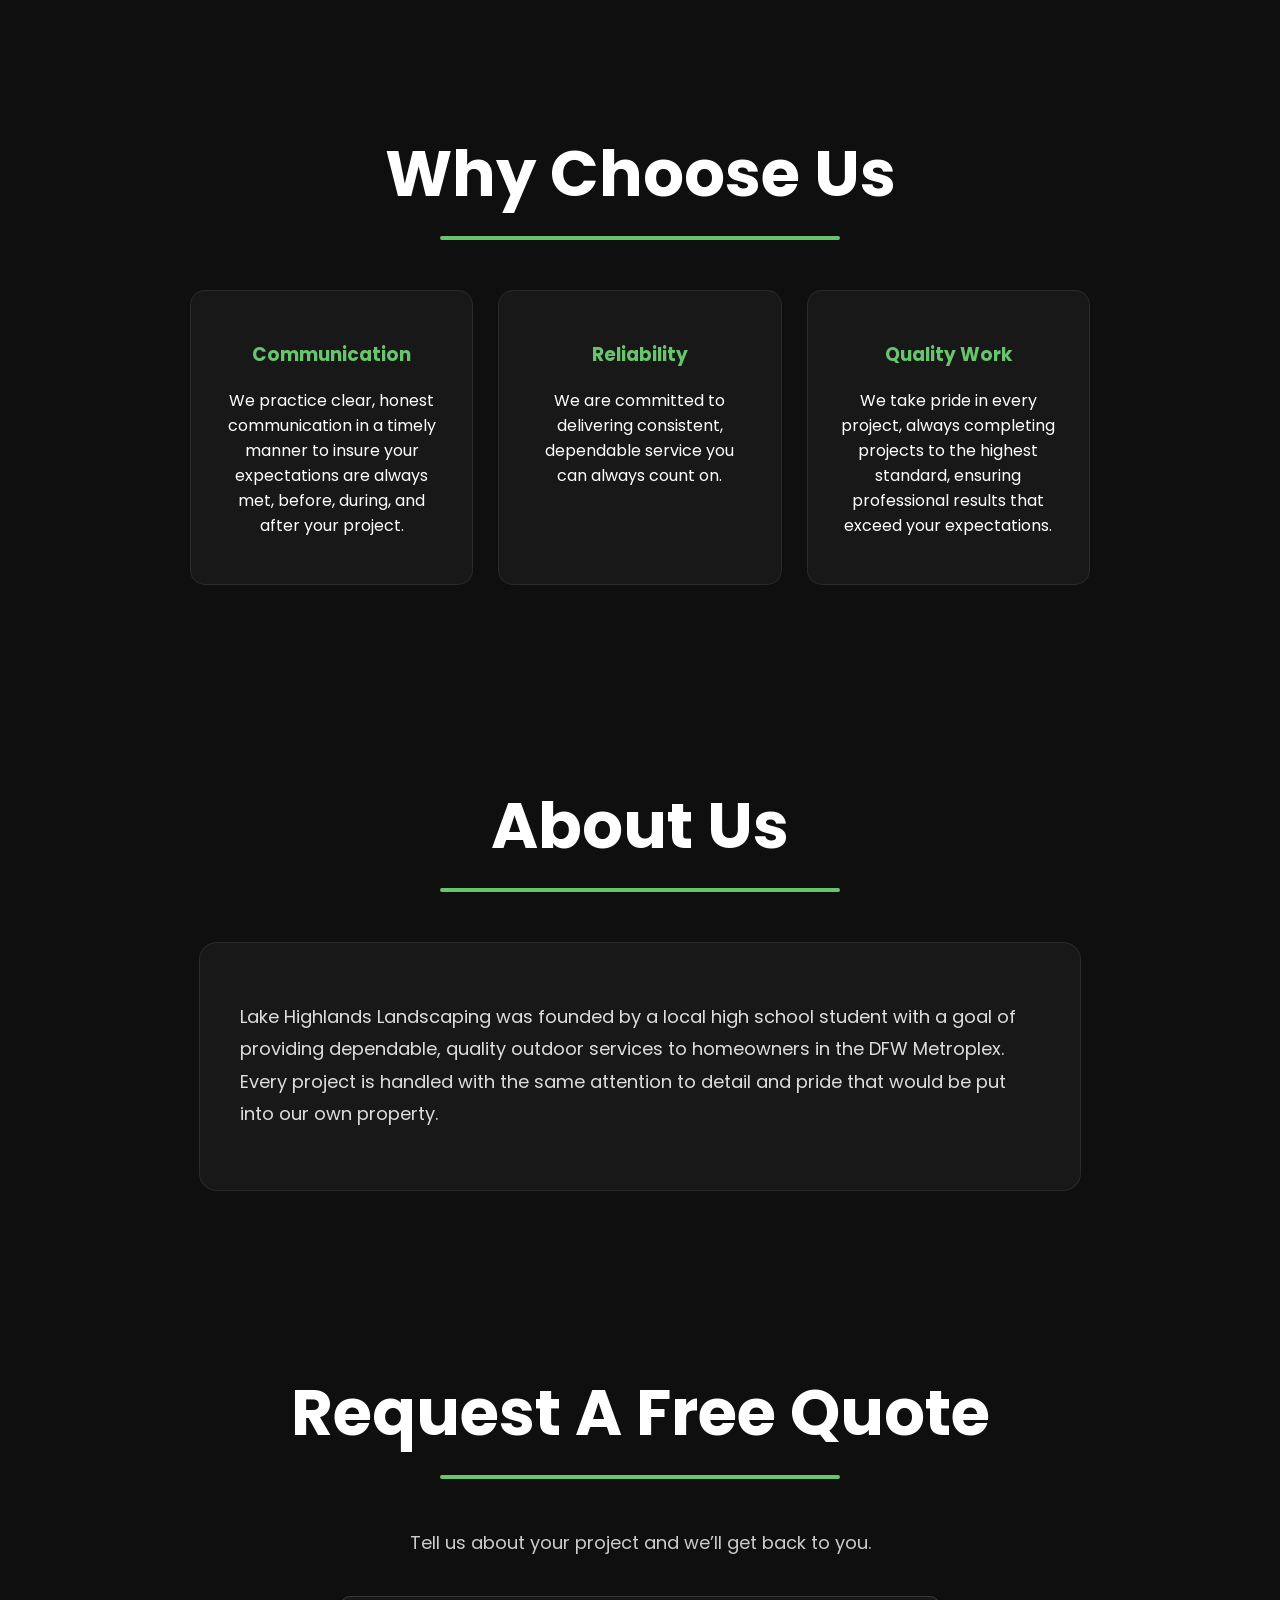
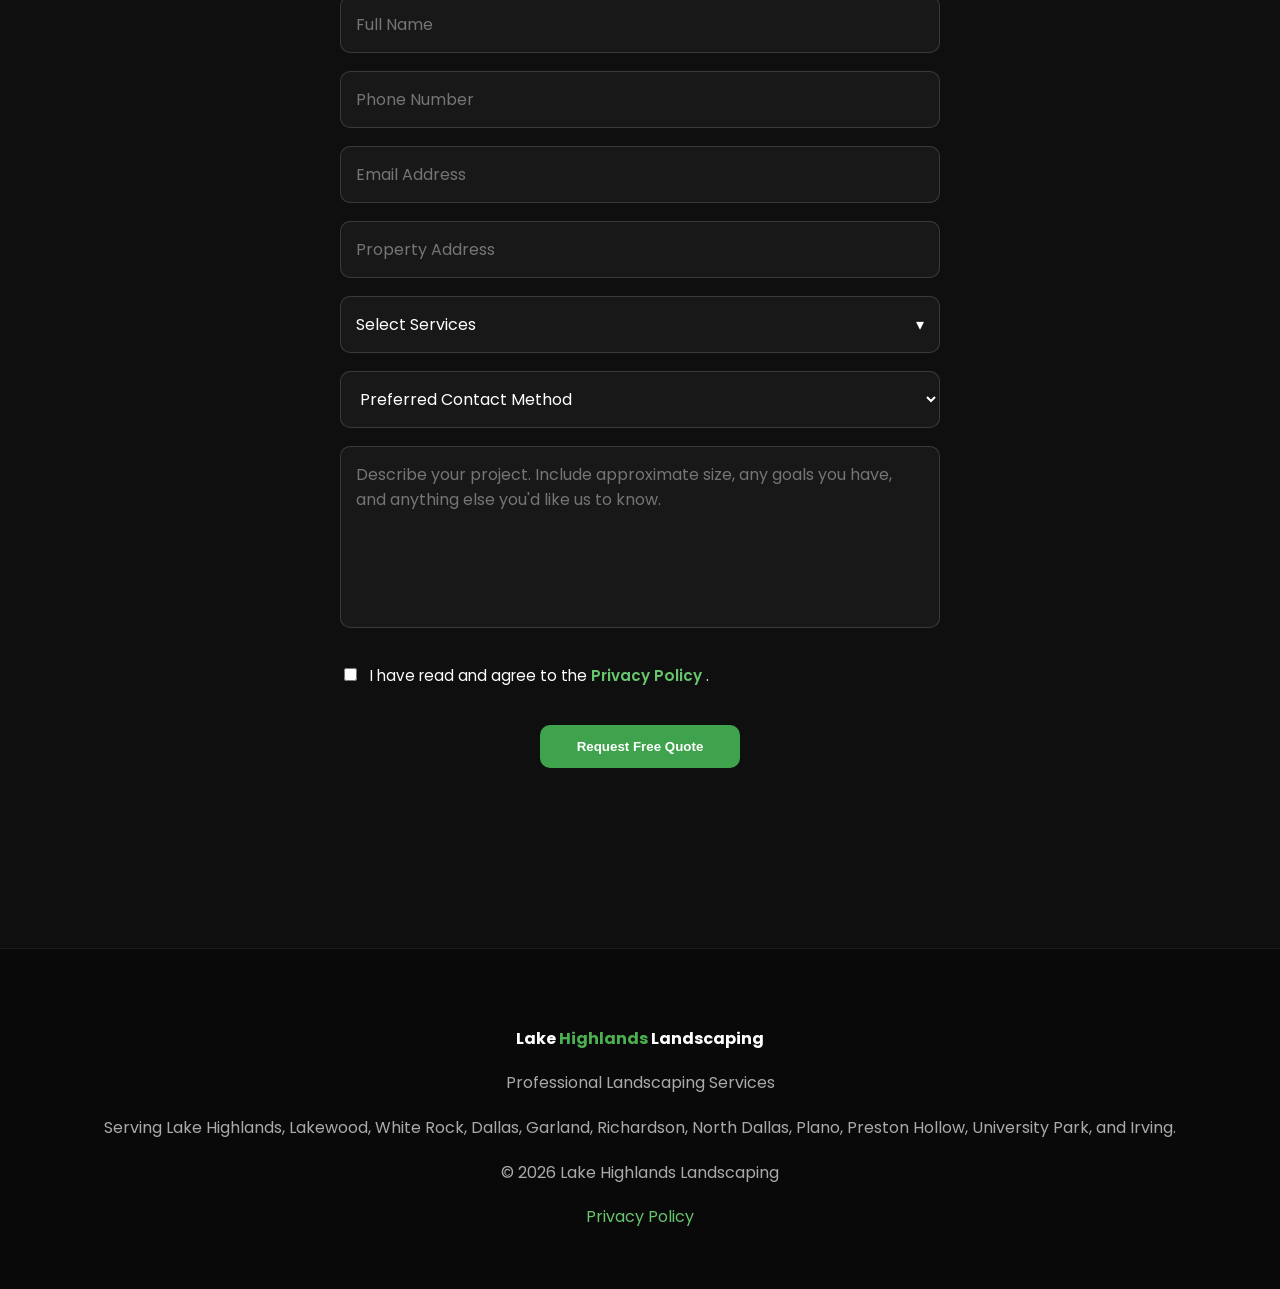
==== commit 3f647d19: "4 pages!" ====
--- a/index.html
+++ b/index.html
@@ -116,9 +116,9 @@
 
     <div class="service">
 
-        <button class="accordion-btn">
-             Sod & Grass
-        </button>
+        <a href="sod-grass/" class="accordion-btn">
+    Sod & Grass
+</a>
 
         <div class="accordion-content">
 
@@ -142,11 +142,11 @@
 
     <div class="service">
 
-        <button class="accordion-btn">
+        <a href="mulch-gravel-rock/" class="accordion-btn">
 
             Mulch, Gravel, & Rock
 
-        </button>
+        </a>
 
         <div class="accordion-content">
 
@@ -170,12 +170,9 @@
     </div>
 
       <div class="service">
-
-        <button class="accordion-btn">
-
-            Brick Work & Pave Stones
-
-        </button>
+    <a href="brick-pave-stones/" class="accordion-btn">
+    Brick Work & Pave Stones
+</a>
 
         <div class="accordion-content">
 
@@ -200,12 +197,9 @@
 
 
     <div class="service">
-
-        <button class="accordion-btn">
-
+        <a href="flower-beds/" class="accordion-btn">
             Flower Beds
-
-        </button>
+        </a>
 
         <div class="accordion-content">
 
--- a/style.css
+++ b/style.css
@@ -2036,3 +2036,1973 @@
     box-shadow: 0 10px 25px rgba(0,0,0,.25);
 }
 
+@media (max-width:900px) {
+
+    .scroll-down {
+        bottom:15px;
+        font-size:52px;
+    }
+
+}
+
+@media(max-width:900px){
+
+    .lawncare-hero .scroll-down {
+        bottom:10px;
+    }
+
+}
+
+/* ---------- Mulch, Gravel & Rock Hero ---------- */
+
+.material-hero {
+    position: relative;
+    min-height: 100vh;
+
+    display: flex;
+    align-items: center;
+    justify-content: center;
+
+    background-image: url("images/mulch-gravel-rock-hero.jpg");
+    background-size: cover;
+    background-position: center;
+    background-repeat: no-repeat;
+
+    text-align: center;
+
+    margin: 0;
+    padding: 180px 8% 80px;
+
+    box-sizing: border-box;
+}
+
+
+.material-hero-overlay {
+    position: absolute;
+    inset: 0;
+
+    background: rgba(0,0,0,.55);
+
+    z-index: 1;
+}
+
+
+.material-hero-content {
+    position: relative;
+    z-index: 2;
+
+    max-width: 900px;
+}
+
+
+.material-label {
+    color: #67c56d;
+
+    font-size: 18px;
+    font-weight: 600;
+
+    letter-spacing: 2px;
+
+    margin-bottom: 15px;
+}
+
+
+.material-hero h1 {
+    font-size: 64px;
+    line-height: 1.15;
+
+    margin: 0 0 25px;
+
+    color: white;
+}
+
+
+.material-hero p:not(.material-label) {
+    color: #eee;
+
+    font-size: 20px;
+    line-height: 1.7;
+
+    max-width: 750px;
+
+    margin: 0 auto 30px;
+}
+
+
+/* ---------- Material Hero Mobile ---------- */
+
+@media(max-width:900px) {
+
+    .material-hero {
+        min-height: 80vh;
+
+        padding: 120px 25px 80px;
+
+        background-position: center;
+    }
+
+    .material-hero h1 {
+        font-size: 42px;
+    }
+
+    .material-hero p:not(.material-label) {
+        font-size: 17px;
+    }
+
+}
+
+
+/* ---------- Material Installation ---------- */
+
+.material-installation {
+
+    padding:100px 8%;
+
+    text-align:center;
+
+    background:#0f0f0f;
+
+}
+
+
+.material-section-intro {
+
+    max-width:700px;
+
+    margin:-20px auto 50px;
+
+    color:#ccc;
+
+    font-size:18px;
+
+    line-height:1.7;
+
+}
+
+
+.material-installation-grid {
+
+    max-width:1100px;
+
+    margin:auto;
+
+    display:grid;
+
+    grid-template-columns:repeat(4,1fr);
+
+    gap:25px;
+
+}
+
+
+.material-installation-card {
+
+    background:#181818;
+
+    border:1px solid rgba(255,255,255,.08);
+
+    border-radius:18px;
+
+    padding:35px 25px;
+
+    transition:.3s;
+
+}
+
+
+.material-installation-card:hover {
+
+    transform:translateY(-8px);
+
+    box-shadow:0 20px 40px rgba(0,0,0,.35);
+
+}
+
+
+.material-card-icon {
+
+    font-size:40px;
+
+    margin-bottom:15px;
+
+}
+
+
+.material-installation-card h3 {
+
+    color:#67c56d;
+
+    font-size:22px;
+
+    margin:10px 0 15px;
+
+}
+
+
+.material-installation-card p {
+
+    color:#ccc;
+
+    font-size:16px;
+
+    line-height:1.7;
+
+    margin:0;
+
+}
+
+
+/* ---------- Material Installation Mobile ---------- */
+
+@media(max-width:900px) {
+
+    .material-installation {
+
+        padding:80px 20px;
+
+    }
+
+    .material-installation-grid {
+
+        grid-template-columns:1fr;
+
+        max-width:500px;
+
+    }
+
+}
+
+
+/* ---------- Material Options ---------- */
+
+.material-options {
+
+    padding:100px 8%;
+
+    background:#111;
+
+}
+
+
+.material-category {
+
+    max-width:1100px;
+
+    margin:0 auto 90px;
+
+}
+
+
+.material-category:last-child {
+
+    margin-bottom:0;
+
+}
+
+
+.material-category-title {
+
+    color:white;
+
+    text-align:center;
+
+    font-size:34px;
+
+    margin:0 0 10px;
+
+}
+
+
+.material-category-intro {
+
+    max-width:700px;
+
+    margin:0 auto 40px;
+
+    color:#ccc;
+
+    font-size:17px;
+
+    line-height:1.7;
+
+    text-align:center;
+
+}
+
+
+.material-grid {
+
+    display:grid;
+
+    grid-template-columns:repeat(3,1fr);
+
+    gap:25px;
+
+}
+
+
+.material-card {
+
+    background:#181818;
+
+    border:1px solid rgba(255,255,255,.08);
+
+    border-radius:18px;
+
+    overflow:hidden;
+
+    transition:.3s;
+
+}
+
+
+.material-card:hover {
+
+    transform:translateY(-7px);
+
+    border-color:rgba(103,197,109,.25);
+
+    box-shadow:0 15px 35px rgba(0,0,0,.3);
+
+}
+
+
+.material-card img {
+
+    width:100%;
+
+    height:240px;
+
+    object-fit:cover;
+
+    display:block;
+
+}
+
+
+.material-card-content {
+
+    padding:25px;
+
+}
+
+
+.material-card h4 {
+
+    color:#67c56d;
+
+    font-size:21px;
+
+    margin:0 0 10px;
+
+}
+
+
+.material-card p {
+
+    color:#ccc;
+
+    font-size:15px;
+
+    line-height:1.7;
+
+    margin:0;
+
+}
+
+
+/* ---------- Material Options Mobile ---------- */
+
+@media(max-width:900px) {
+
+    .material-options {
+
+        padding:80px 20px;
+
+    }
+
+    .material-grid {
+
+        grid-template-columns:1fr;
+
+        max-width:500px;
+
+        margin:auto;
+
+    }
+
+    .material-category {
+
+        margin-bottom:70px;
+
+    }
+
+    .material-category-title {
+
+        font-size:30px;
+
+    }
+
+    .material-card img {
+
+        height:auto;
+
+        max-height:300px;
+
+    }
+
+}
+
+
+/* ---------- Material Work ---------- */
+
+.material-work-grid {
+    max-width:1100px;
+    margin:0 auto 40px;
+
+    display:grid;
+    grid-template-columns:repeat(3, 1fr);
+
+    gap:20px;
+}
+
+
+.material-work-grid img {
+    width:100%;
+    height:350px;
+
+    object-fit:cover;
+
+    border-radius:16px;
+
+    display:block;
+}
+
+
+/* ---------- Material Work Mobile ---------- */
+
+@media(max-width:900px) {
+
+    .material-work {
+        padding:80px 20px;
+    }
+
+    .material-work-grid {
+        grid-template-columns:1fr;
+        max-width:500px;
+        gap:20px;
+    }
+
+    .material-work-grid img {
+        height:auto;
+    }
+
+}
+
+/* ---------- Material CTA ---------- */
+
+.material-cta {
+
+    padding:100px 8%;
+
+    text-align:center;
+
+    background:#111;
+
+}
+
+
+.material-cta h2 {
+
+    color:white;
+
+    font-size:42px;
+
+    line-height:1.2;
+
+    margin:0 0 20px;
+
+}
+
+
+.material-cta p {
+
+    color:#ccc;
+
+    font-size:18px;
+
+    line-height:1.7;
+
+    max-width:650px;
+
+    margin:0 auto 30px;
+
+}
+
+
+/* ---------- Material CTA Mobile ---------- */
+
+@media(max-width:900px) {
+
+    .material-cta {
+
+        padding:80px 20px;
+
+    }
+
+    .material-cta h2 {
+
+        font-size:32px;
+
+    }
+
+}
+
+.material-disclaimer {
+    max-width: 700px;
+    margin: -30px auto 55px;
+
+    color: #ccc;
+
+    font-size: 14px;
+    line-height: 1.6;
+
+    text-align: center;
+}
+
+.material-gallery-btn {
+    display: block;
+    width: fit-content;
+    margin: 5px auto 0 !important;
+}
+
+ /* ---------- Sod Hero ---------- */
+
+.sod-hero {
+    position: relative;
+    min-height: 100vh;
+
+    display: flex;
+    align-items: center;
+    justify-content: center;
+
+    background-image: url("images/sod-hero.jpg");
+    background-size: cover;
+    background-position: center;
+    background-repeat: no-repeat;
+
+    text-align: center;
+
+    margin: 0;
+    padding: 180px 8% 80px;
+
+    box-sizing: border-box;
+}
+
+
+.sod-hero-overlay {
+    position: absolute;
+    inset: 0;
+
+    background: rgba(0,0,0,.55);
+
+    z-index: 1;
+}
+
+
+.sod-hero-content {
+    position: relative;
+    z-index: 2;
+
+    max-width: 900px;
+}
+
+
+.sod-label {
+    color: #67c56d;
+
+    font-size: 18px;
+    font-weight: 600;
+
+    letter-spacing: 2px;
+
+    margin-bottom: 15px;
+}
+
+
+.sod-hero h1 {
+    font-size: 64px;
+    line-height: 1.15;
+
+    margin: 0 0 25px;
+
+    color: white;
+}
+
+
+.sod-hero p:not(.sod-label) {
+    color: #eee;
+
+    font-size: 20px;
+    line-height: 1.7;
+
+    max-width: 750px;
+
+    margin: 0 auto 30px;
+}
+
+
+/* ---------- Sod Hero Mobile ---------- */
+
+@media(max-width:900px) {
+
+    .sod-hero {
+        min-height: 80vh;
+
+        padding: 120px 25px 80px;
+
+        background-position: center;
+    }
+
+    .sod-hero h1 {
+        font-size: 42px;
+    }
+
+    .sod-hero p:not(.sod-label) {
+        font-size: 17px;
+    }
+
+}
+
+
+/* ---------- Sod Installation ---------- */
+
+.sod-installation {
+
+    padding:100px 8%;
+
+    text-align:center;
+
+    background:#0f0f0f;
+
+}
+
+
+.sod-section-intro {
+
+    max-width:700px;
+
+    margin:-20px auto 50px;
+
+    color:#ccc;
+
+    font-size:18px;
+
+    line-height:1.7;
+
+}
+
+
+.sod-installation-grid {
+
+    max-width:1100px;
+
+    margin:auto;
+
+    display:grid;
+
+    grid-template-columns:repeat(4,1fr);
+
+    gap:25px;
+
+}
+
+
+.sod-installation-card {
+
+    background:#181818;
+
+    border:1px solid rgba(255,255,255,.08);
+
+    border-radius:18px;
+
+    padding:35px 25px;
+
+    transition:.3s;
+
+}
+
+
+.sod-installation-card:hover {
+
+    transform:translateY(-8px);
+
+    box-shadow:0 20px 40px rgba(0,0,0,.35);
+
+}
+
+
+.sod-card-icon {
+
+    font-size:40px;
+
+    margin-bottom:15px;
+
+}
+
+
+.sod-installation-card h3 {
+
+    color:#67c56d;
+
+    font-size:22px;
+
+    margin:10px 0 15px;
+
+}
+
+
+.sod-installation-card p {
+
+    color:#ccc;
+
+    font-size:16px;
+
+    line-height:1.7;
+
+    margin:0;
+
+}
+
+
+/* ---------- Sod Installation Mobile ---------- */
+
+@media(max-width:900px) {
+
+    .sod-installation {
+
+        padding:80px 20px;
+
+    }
+
+    .sod-installation-grid {
+
+        grid-template-columns:1fr;
+
+        max-width:500px;
+
+    }
+
+}
+
+
+/* ---------- Sod Options ---------- */
+
+.sod-options {
+
+    padding:100px 8%;
+
+    background:#111;
+
+}
+
+
+.sod-disclaimer {
+
+    max-width:700px;
+
+    margin:-30px auto 70px;
+
+    color:#888;
+
+    font-size:14px;
+
+    line-height:1.6;
+
+    text-align:center;
+
+}
+
+
+.sod-category {
+
+    max-width:1100px;
+
+    margin:0 auto 70px;
+
+    display:grid;
+
+    grid-template-columns:1fr 1fr;
+
+    gap:50px;
+
+    align-items:center;
+
+}
+
+
+.sod-category:last-child {
+
+    margin-bottom:0;
+
+}
+
+
+.sod-category-image img {
+
+    width:100%;
+
+    height:350px;
+
+    object-fit:cover;
+
+    border-radius:18px;
+
+    display:block;
+
+}
+
+
+.sod-category-content {
+
+    padding:10px 0;
+
+}
+
+
+.sod-category-content h3 {
+
+    color:#67c56d;
+
+    font-size:32px;
+
+    margin:0 0 20px;
+
+}
+
+
+.sod-category-content p {
+
+    color:#ccc;
+
+    font-size:17px;
+
+    line-height:1.8;
+
+    margin:0 0 18px;
+
+}
+
+
+.sod-category-content p:last-child {
+
+    margin-bottom:0;
+
+}
+
+
+/* Alternate image/text layout */
+
+.sod-category-reverse .sod-category-image {
+
+    order:2;
+}
+
+
+.sod-category-reverse .sod-category-content {
+
+    order:1;
+}
+
+
+/* ---------- Sod Options Mobile ---------- */
+
+@media(max-width:900px) {
+
+    .sod-options {
+
+        padding:80px 20px;
+
+    }
+
+    .sod-category {
+
+        grid-template-columns:1fr;
+
+        gap:25px;
+
+        max-width:500px;
+
+        margin-bottom:60px;
+
+    }
+
+    .sod-category-reverse .sod-category-image {
+
+        order:1;
+
+    }
+
+    .sod-category-reverse .sod-category-content {
+
+        order:2;
+
+    }
+
+    .sod-category-image img {
+
+        height:auto;
+
+        max-height:350px;
+
+    }
+
+    .sod-category-content h3 {
+
+        font-size:28px;
+
+    }
+
+}
+
+
+.sod-work-grid {
+    max-width:900px;
+    margin:0 auto 40px;
+
+    display:grid;
+    grid-template-columns:repeat(2, 1fr);
+
+    gap:30px;
+}
+
+.sod-work-grid img {
+    width:100%;
+    height:350px;
+
+    object-fit:cover;
+
+    border-radius:16px;
+
+    display:block;
+}
+
+
+/* ---------- Sod Work Mobile ---------- */
+
+@media(max-width:900px) {
+
+    .sod-work {
+        padding:80px 20px;
+    }
+
+    .sod-work-grid {
+        grid-template-columns:1fr;
+        max-width:500px;
+    }
+
+    .sod-work-grid img {
+        height:auto;
+    }
+
+}
+
+
+/* ---------- Sod CTA ---------- */
+
+.sod-cta {
+
+    padding:100px 8%;
+
+    text-align:center;
+
+    background:#111;
+
+}
+
+
+.sod-cta h2 {
+
+    color:white;
+
+    font-size:42px;
+
+    line-height:1.2;
+
+    margin:0 0 20px;
+
+}
+
+
+.sod-cta p {
+
+    color:#ccc;
+
+    font-size:18px;
+
+    line-height:1.7;
+
+    max-width:650px;
+
+    margin:0 auto 30px;
+
+}
+
+
+/* ---------- Sod CTA Mobile ---------- */
+
+@media(max-width:900px) {
+
+    .sod-cta {
+
+        padding:80px 20px;
+
+    }
+
+    .sod-cta h2 {
+
+        font-size:32px;
+
+    }
+
+}
+
+.sod-gallery-btn {
+    display: block;
+    width: fit-content;
+    margin: 5px auto 0 !important;
+}
+
+.material-more {
+    max-width:700px;
+    margin:80px auto 0;
+
+    padding:40px 30px;
+
+    text-align:center;
+
+    background:#181818;
+
+    border:1px solid rgba(255,255,255,.08);
+
+    border-radius:18px;
+}
+
+
+.material-more h3 {
+    color:#67c56d;
+
+    font-size:26px;
+
+    margin:0 0 15px;
+}
+
+
+.material-more p {
+    color:#ccc;
+
+    font-size:16px;
+
+    line-height:1.7;
+
+    margin:0 auto 25px;
+
+    max-width:600px;
+}
+
+
+@media(max-width:900px) {
+
+    .material-more {
+        margin-top:60px;
+
+        padding:35px 20px;
+    }
+
+    .material-more h3 {
+        font-size:23px;
+    }
+
+}
+
+/* ---------- Brick & Paver Hero ---------- */
+
+.brick-hero {
+    position: relative;
+    min-height: 80vh;
+
+    display: flex;
+    align-items: center;
+    justify-content: center;
+
+    background-image: url("images/brick-paver-hero.jpg");
+    background-size: cover;
+    background-position: center;
+    background-repeat: no-repeat;
+
+    text-align: center;
+
+    margin: 0;
+    padding: 180px 8% 80px;
+
+    box-sizing: border-box;
+}
+
+
+.brick-hero-overlay {
+    position: absolute;
+    inset: 0;
+
+    background: rgba(0,0,0,.55);
+
+    z-index: 1;
+}
+
+
+.brick-hero-content {
+    position: relative;
+    z-index: 2;
+
+    max-width: 850px;
+}
+
+
+.brick-label {
+    color: #67c56d;
+
+    font-size: 18px;
+    font-weight: 600;
+
+    letter-spacing: 2px;
+
+    margin-bottom: 15px;
+}
+
+
+.brick-hero h1 {
+    font-size: 60px;
+    line-height: 1.15;
+
+    margin: 0 0 25px;
+
+    color: white;
+}
+
+
+.brick-hero p:not(.brick-label) {
+    color: #eee;
+
+    font-size: 20px;
+    line-height: 1.7;
+
+    max-width: 700px;
+
+    margin: 0 auto 30px;
+}
+
+
+/* ---------- Brick Services ---------- */
+
+.brick-services-grid {
+    max-width:1100px;
+    margin:auto;
+
+    display:grid;
+    grid-template-columns:repeat(4, 1fr);
+
+    gap:25px;
+}
+
+
+/* ---------- Mobile ---------- */
+
+@media(max-width:900px) {
+
+    .brick-services-grid {
+        grid-template-columns:1fr;
+        max-width:500px;
+    }
+
+}
+
+.brick-services {
+    padding: 100px 8%;
+
+    text-align: center;
+
+    background: #0f0f0f;
+}
+
+
+.brick-section-intro {
+    max-width: 700px;
+
+    margin: -20px auto 50px;
+
+    color: #ccc;
+
+    font-size: 18px;
+    line-height: 1.7;
+}
+
+
+.brick-card {
+    background: #181818;
+
+    border: 1px solid rgba(255,255,255,.08);
+
+    border-radius: 18px;
+
+    padding: 35px 30px;
+
+    transition: .3s;
+}
+
+
+.brick-card:hover {
+    transform: translateY(-7px);
+
+    box-shadow: 0 20px 40px rgba(0,0,0,.35);
+}
+
+
+.brick-card h3 {
+    color: #67c56d;
+
+    font-size: 22px;
+
+    margin: 0 0 15px;
+}
+
+
+.brick-card p {
+    color: #ccc;
+
+    font-size: 16px;
+
+    line-height: 1.7;
+
+    margin: 0;
+}
+
+
+/* ---------- Brick Work ---------- */
+
+.brick-work-grid {
+    width:100%;
+    max-width:600px;
+    margin:0 auto 40px;
+
+    display:flex;
+    justify-content:center;
+}
+
+.brick-work-grid img {
+    width:100%;
+    max-width:450px;
+    height:auto;
+
+    border-radius:16px;
+
+    display:block;
+}
+
+/* ---------- Mobile ---------- */
+
+@media(max-width:900px) {
+
+    .brick-work {
+        padding:80px 20px;
+    }
+
+    .brick-work-grid {
+        grid-template-columns:1fr;
+        max-width:500px;
+        gap:20px;
+    }
+
+}
+
+/* ---------- Brick CTA ---------- */
+
+.brick-cta {
+    padding: 100px 8%;
+
+    text-align: center;
+
+    background: #0f0f0f;
+}
+
+
+.brick-cta h2 {
+    color: white;
+
+    font-size: 42px;
+
+    line-height: 1.2;
+
+    margin: 0 0 20px;
+}
+
+
+.brick-cta p {
+    color: #ccc;
+
+    font-size: 18px;
+
+    line-height: 1.7;
+
+    max-width: 650px;
+
+    margin: 0 auto 30px;
+}
+
+
+/* ---------- Mobile ---------- */
+
+@media(max-width:900px) {
+
+    .brick-hero {
+        min-height: 80vh;
+
+        padding: 120px 25px 80px;
+    }
+
+
+    .brick-hero h1 {
+        font-size: 42px;
+    }
+
+
+    .brick-hero p:not(.brick-label) {
+        font-size: 17px;
+    }
+
+
+    .brick-work {
+        padding: 80px 20px;
+    }
+
+
+  .brick-work-grid {
+    max-width:600px;
+    margin:0 auto 40px;
+}
+
+.brick-work-grid img {
+    width:100%;
+    height:auto;
+
+    border-radius:16px;
+
+    display:block;
+}
+
+    .brick-cta {
+        padding: 80px 20px;
+    }
+
+
+    .brick-cta h2 {
+        font-size: 32px;
+    }
+
+}
+
+.brick-gallery-btn {
+    display: block;
+    width: fit-content;
+    margin: 5px auto 0 !important;
+}
+
+ /* ---------- Brick Materials ---------- */
+
+.brick-materials {
+    padding:100px 8%;
+
+    text-align:center;
+
+    background:#0f0f0f;
+}
+
+
+.brick-material-grid {
+    max-width:1100px;
+
+    margin:0 auto;
+
+    display:grid;
+
+    grid-template-columns:repeat(3, 1fr);
+
+    gap:25px;
+}
+
+
+.brick-material-card {
+    background:#181818;
+
+    border:1px solid rgba(255,255,255,.08);
+
+    border-radius:18px;
+
+    overflow:hidden;
+
+    transition:.3s;
+}
+
+
+.brick-material-card:hover {
+    transform:translateY(-7px);
+
+    border-color:rgba(103,197,109,.25);
+
+    box-shadow:0 15px 35px rgba(0,0,0,.3);
+}
+
+
+.brick-material-card img {
+    width:100%;
+
+    height:240px;
+
+    object-fit:cover;
+
+    display:block;
+}
+
+
+.brick-material-content {
+    padding:25px;
+}
+
+
+.brick-material-content h3 {
+    color:#67c56d;
+
+    font-size:22px;
+
+    margin:0 0 12px;
+}
+
+
+.brick-material-content p {
+    color:#ccc;
+
+    font-size:15px;
+
+    line-height:1.7;
+
+    margin:0;
+}
+
+
+/* ---------- More Materials ---------- */
+
+.brick-more-materials {
+    max-width:700px;
+
+    margin:70px auto 0;
+
+    padding:40px 30px;
+
+    background:#181818;
+
+    border:1px solid rgba(255,255,255,.08);
+
+    border-radius:18px;
+
+    text-align:center;
+}
+
+
+.brick-more-materials h3 {
+    color:#67c56d;
+
+    font-size:26px;
+
+    margin:0 0 15px;
+}
+
+
+.brick-more-materials p {
+    color:#ccc;
+
+    font-size:16px;
+
+    line-height:1.7;
+
+    max-width:600px;
+
+    margin:0 auto 25px;
+}
+
+
+/* ---------- Brick Materials Mobile ---------- */
+
+@media(max-width:900px) {
+
+    .brick-materials {
+        padding:80px 20px;
+    }
+
+    .brick-material-grid {
+        grid-template-columns:1fr;
+
+        max-width:500px;
+    }
+
+    .brick-material-card img {
+        height:auto;
+
+        max-height:300px;
+    }
+
+    .brick-more-materials {
+        margin-top:60px;
+
+        padding:35px 20px;
+    }
+
+    .brick-more-materials h3 {
+        font-size:23px;
+    }
+
+}
+
+/* ---------- Flower Bed Hero ---------- */
+
+.flower-hero {
+    position: relative;
+    min-height: 80vh;
+
+    display: flex;
+    align-items: center;
+    justify-content: center;
+
+    background-image: url("images/hero1.jpeg");
+    background-size: cover;
+    background-position: center;
+    background-repeat: no-repeat;
+
+    text-align: center;
+
+    margin: 0;
+    padding: 180px 8% 80px;
+
+    box-sizing: border-box;
+}
+
+.flower-hero-overlay {
+    position: absolute;
+    inset: 0;
+
+    background: rgba(0,0,0,.55);
+
+    z-index: 1;
+}
+
+.flower-hero-content {
+    position: relative;
+    z-index: 2;
+
+    max-width: 850px;
+}
+
+.flower-label {
+    color: #67c56d;
+
+    font-size: 18px;
+    font-weight: 600;
+
+    letter-spacing: 2px;
+
+    margin-bottom: 15px;
+}
+
+.flower-hero h1 {
+    font-size: 60px;
+    line-height: 1.15;
+
+    margin: 0 0 25px;
+
+    color: white;
+}
+
+.flower-hero p:not(.flower-label) {
+    color: #eee;
+
+    font-size: 20px;
+    line-height: 1.7;
+
+    max-width: 700px;
+
+    margin: 0 auto 30px;
+}
+
+
+/* ---------- Flower Services ---------- */
+
+.flower-services {
+    padding: 100px 8%;
+
+    text-align: center;
+
+    background: #0f0f0f;
+}
+
+.flower-section-intro {
+    max-width: 700px;
+
+    margin: -20px auto 50px;
+
+    color: #ccc;
+
+    font-size: 18px;
+    line-height: 1.7;
+}
+
+.flower-services-grid {
+    max-width: 1100px;
+
+    margin: auto;
+
+    display: grid;
+
+    grid-template-columns: repeat(4, 1fr);
+
+    gap: 25px;
+}
+
+.flower-card {
+    background: #181818;
+
+    border: 1px solid rgba(255,255,255,.08);
+
+    border-radius: 18px;
+
+    padding: 35px 25px;
+
+    transition: .3s;
+}
+
+.flower-card:hover {
+    transform: translateY(-7px);
+
+    box-shadow: 0 20px 40px rgba(0,0,0,.35);
+}
+
+.flower-card h3 {
+    color: #67c56d;
+
+    font-size: 22px;
+
+    margin: 0 0 15px;
+}
+
+.flower-card p {
+    color: #ccc;
+
+    font-size: 16px;
+
+    line-height: 1.7;
+
+    margin: 0;
+}
+
+
+/* ---------- Plant Options ---------- */
+
+.flower-options {
+    padding: 100px 8%;
+
+    text-align: center;
+
+    background: #111;
+}
+
+.flower-options-grid {
+    max-width: 1100px;
+
+    margin: 0 auto;
+
+    display: grid;
+
+    grid-template-columns: repeat(3, 1fr);
+
+    gap: 25px;
+}
+
+.flower-option-card {
+    background: #181818;
+
+    border: 1px solid rgba(255,255,255,.08);
+
+    border-radius: 18px;
+
+    overflow: hidden;
+
+    transition: .3s;
+}
+
+.flower-option-card:hover {
+    transform: translateY(-7px);
+
+    border-color: rgba(103,197,109,.25);
+
+    box-shadow: 0 15px 35px rgba(0,0,0,.3);
+}
+
+.flower-option-card img {
+    width: 100%;
+
+    height: 250px;
+
+    object-fit: cover;
+
+    display: block;
+}
+
+.flower-option-content {
+    padding: 25px;
+}
+
+.flower-option-content h3 {
+    color: #67c56d;
+
+    font-size: 22px;
+
+    margin: 0 0 12px;
+}
+
+.flower-option-content p {
+    color: #ccc;
+
+    font-size: 15px;
+
+    line-height: 1.7;
+
+    margin: 0;
+}
+
+
+/* ---------- More Plant Options ---------- */
+
+.flower-more-options {
+    max-width: 700px;
+
+    margin: 70px auto 0;
+
+    padding: 40px 30px;
+
+    background: #181818;
+
+    border: 1px solid rgba(255,255,255,.08);
+
+    border-radius: 18px;
+
+    text-align: center;
+}
+
+.flower-more-options h3 {
+    color: #67c56d;
+
+    font-size: 26px;
+
+    margin: 0 0 15px;
+}
+
+.flower-more-options p {
+    color: #ccc;
+
+    font-size: 16px;
+
+    line-height: 1.7;
+
+    max-width: 600px;
+
+    margin: 0 auto 25px;
+}
+
+
+/* ---------- Flower Work ---------- */
+
+.flower-work {
+    padding: 100px 8%;
+
+    text-align: center;
+
+    background: #0f0f0f;
+}
+
+/* ---------- Flower Work ---------- */
+
+.flower-work-grid {
+    max-width:1200px;
+
+    margin:0 auto 40px;
+
+    display:grid;
+
+    grid-template-columns:repeat(4, 1fr);
+
+    gap:20px;
+}
+
+.flower-work-grid img {
+    width:100%;
+
+    height:300px;
+
+    object-fit:cover;
+
+    border-radius:16px;
+
+    display:block;
+}
+
+
+/* ---------- Mobile ---------- */
+
+@media(max-width:900px) {
+
+    .flower-work-grid {
+        grid-template-columns:1fr;
+
+        max-width:500px;
+
+        gap:20px;
+    }
+
+    .flower-work-grid img {
+        height:auto;
+    }
+
+}
+
+
+.flower-gallery-btn {
+    display: block;
+
+    width: fit-content;
+
+    margin: 5px auto 0 !important;
+}
+
+
+/* ---------- Flower CTA ---------- */
+
+.flower-cta {
+    padding: 100px 8%;
+
+    text-align: center;
+
+    background: #111;
+}
+
+.flower-cta h2 {
+    color: white;
+
+    font-size: 42px;
+
+    line-height: 1.2;
+
+    margin: 0 0 20px;
+}
+
+.flower-cta p {
+    color: #ccc;
+
+    font-size: 18px;
+
+    line-height: 1.7;
+
+    max-width: 650px;
+
+    margin: 0 auto 30px;
+}
+
+
+/* ---------- Mobile ---------- */
+
+@media(max-width:900px) {
+
+    .flower-hero {
+        min-height: 80vh;
+
+        padding: 120px 25px 80px;
+    }
+
+    .flower-hero h1 {
+        font-size: 42px;
+    }
+
+    .flower-hero p:not(.flower-label) {
+        font-size: 17px;
+    }
+
+
+    .flower-services {
+        padding: 80px 20px;
+    }
+
+    .flower-services-grid {
+        grid-template-columns: 1fr;
+
+        max-width: 500px;
+    }
+
+
+    .flower-options {
+        padding: 80px 20px;
+    }
+
+    .flower-options-grid {
+        grid-template-columns: 1fr;
+
+        max-width: 500px;
+    }
+
+    .flower-option-card img {
+        height: auto;
+
+        max-height: 300px;
+    }
+
+
+    .flower-more-options {
+        margin-top: 60px;
+
+        padding: 35px 20px;
+    }
+
+    .flower-more-options h3 {
+        font-size: 23px;
+    }
+
+
+    .flower-work {
+        padding: 80px 20px;
+    }
+
+    .flower-work-grid {
+        grid-template-columns: 1fr;
+
+        max-width: 500px;
+    }
+
+    .flower-work-grid img {
+        height: auto;
+    }
+
+
+    .flower-cta {
+        padding: 80px 20px;
+    }
+
+    .flower-cta h2 {
+        font-size: 32px;
+    }
+
+}
+
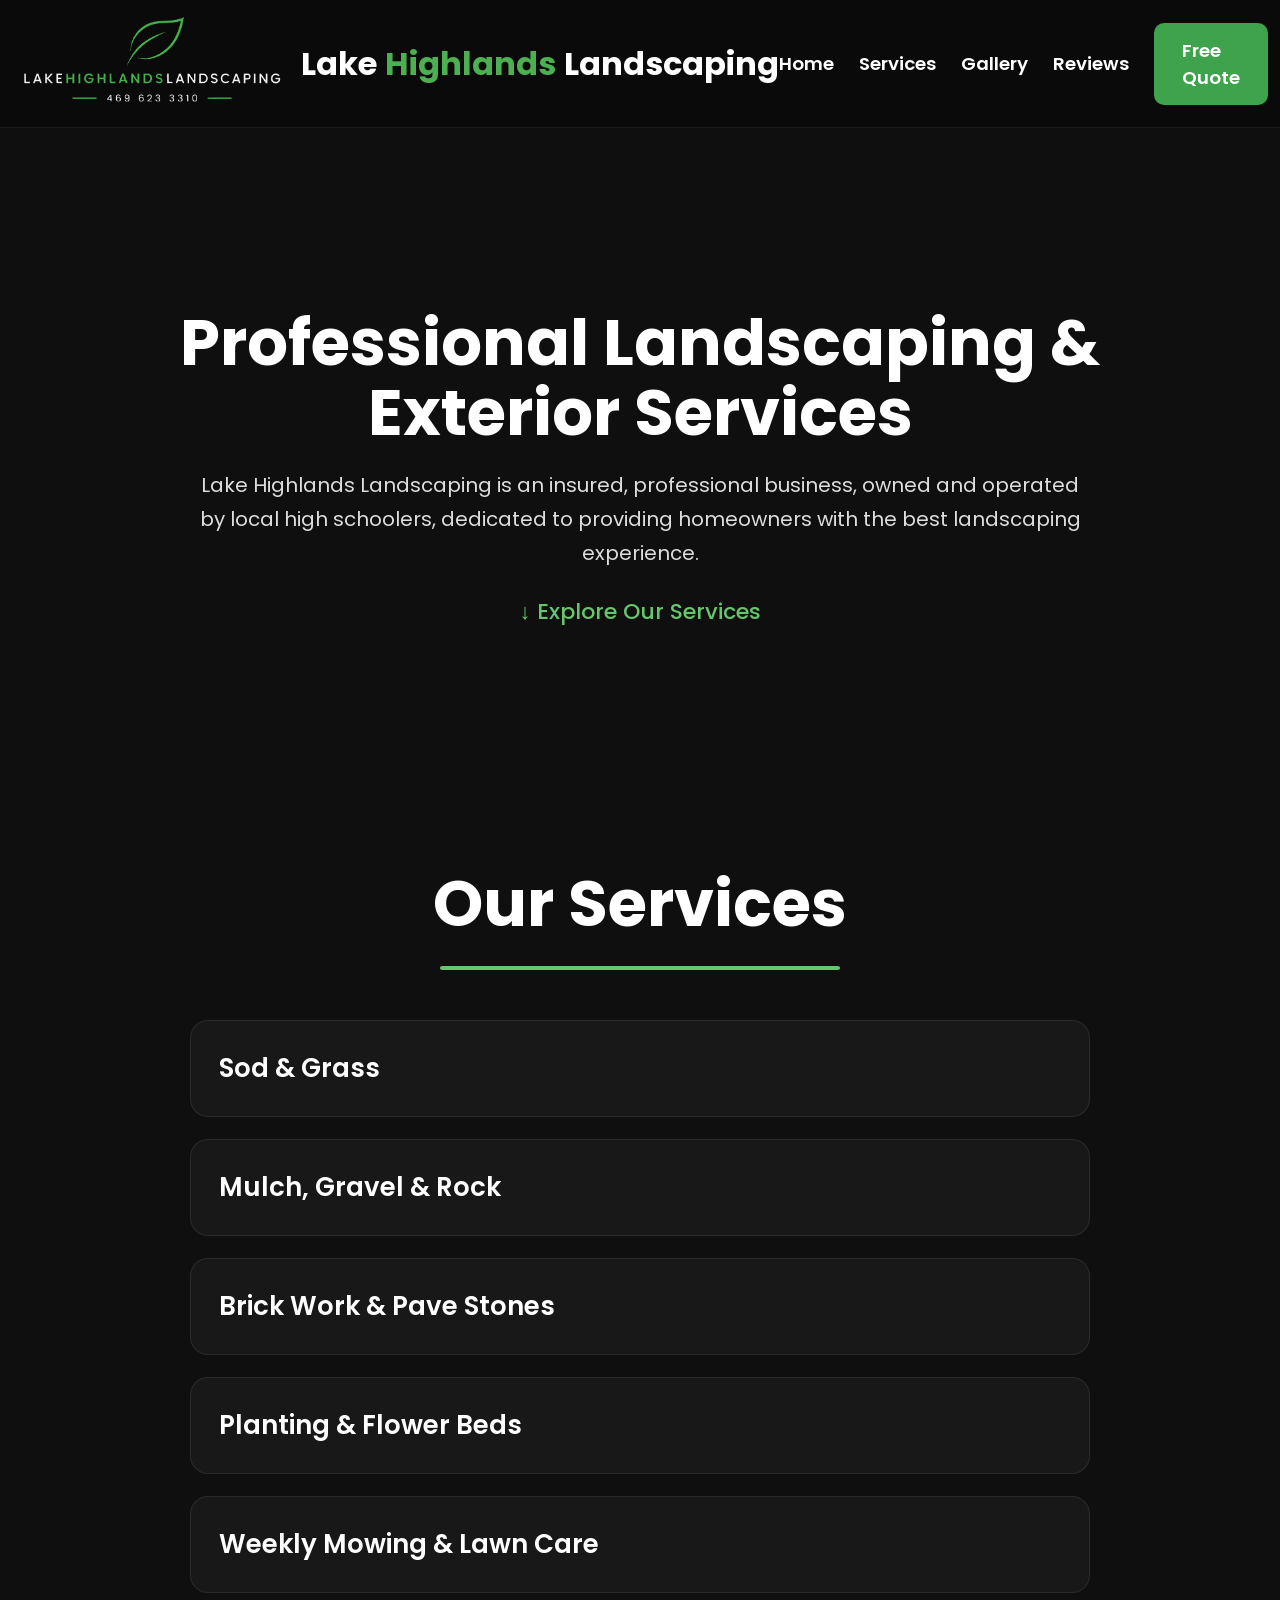
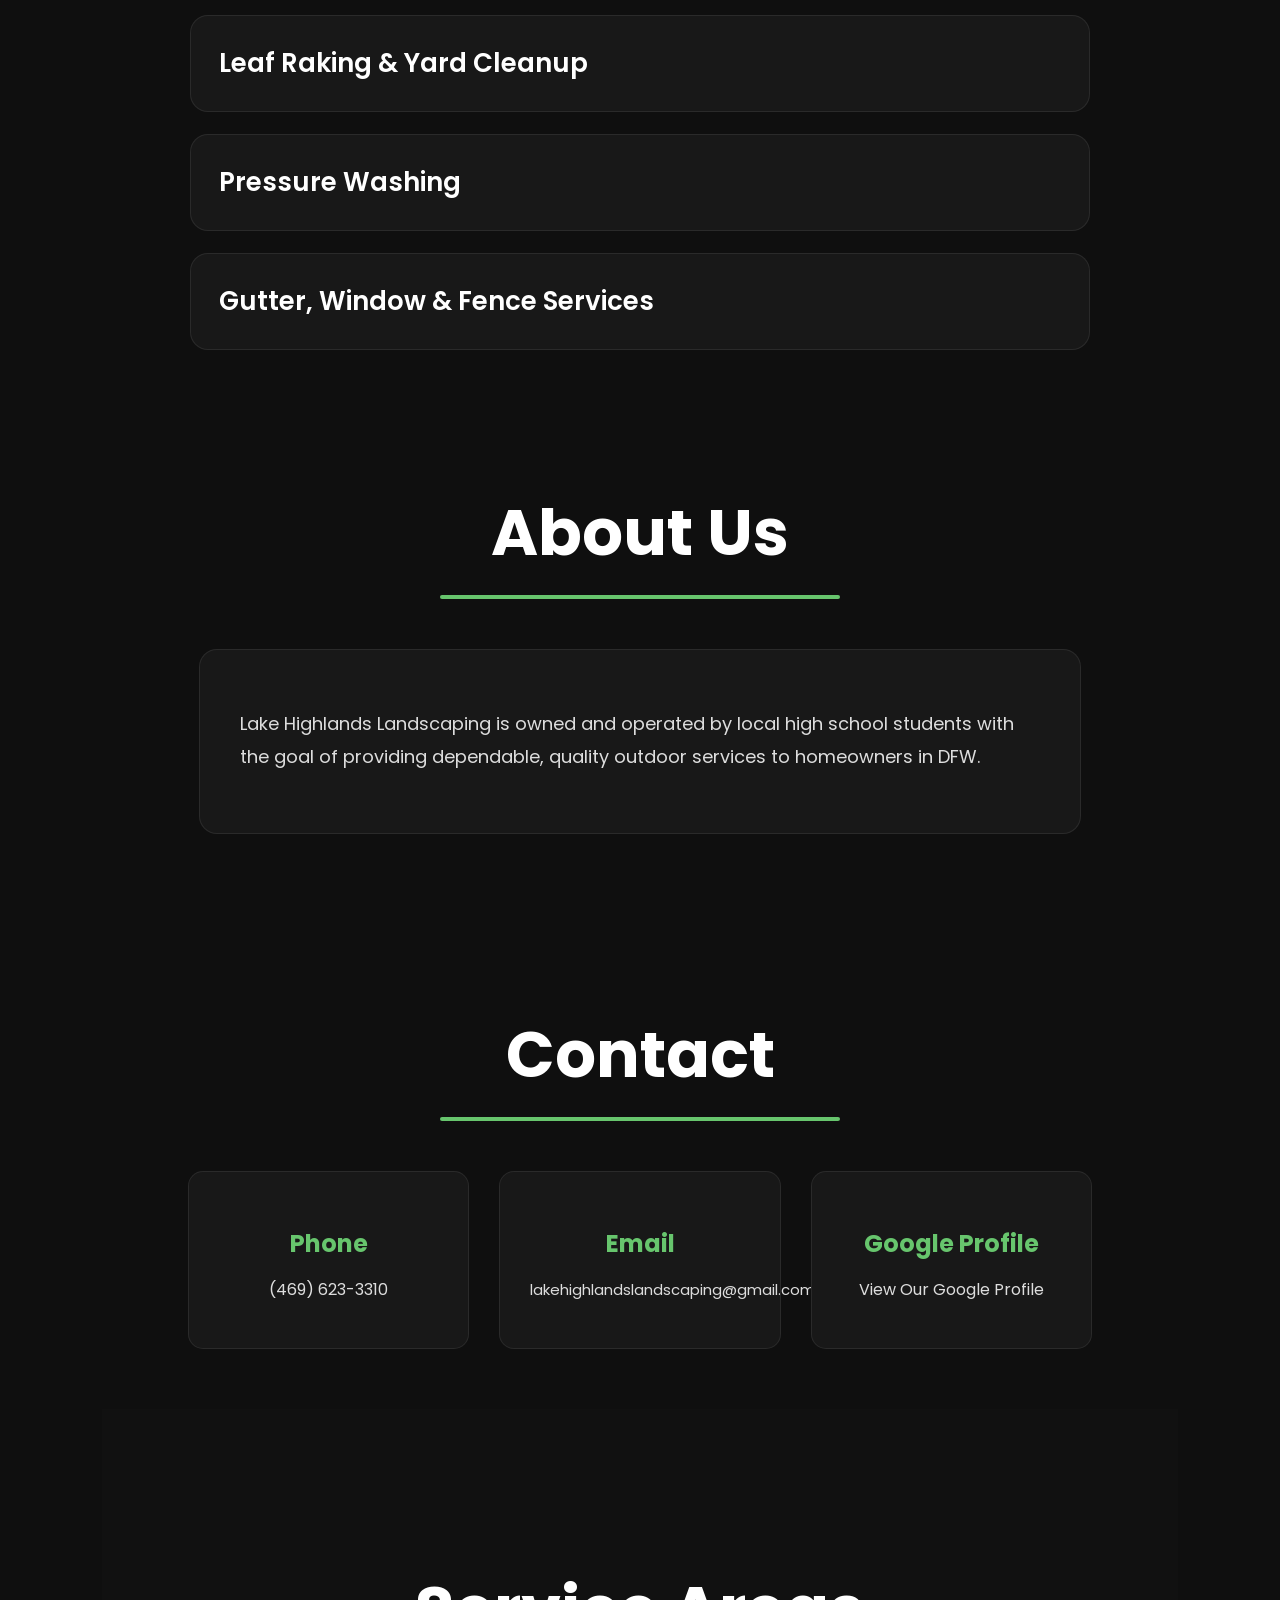
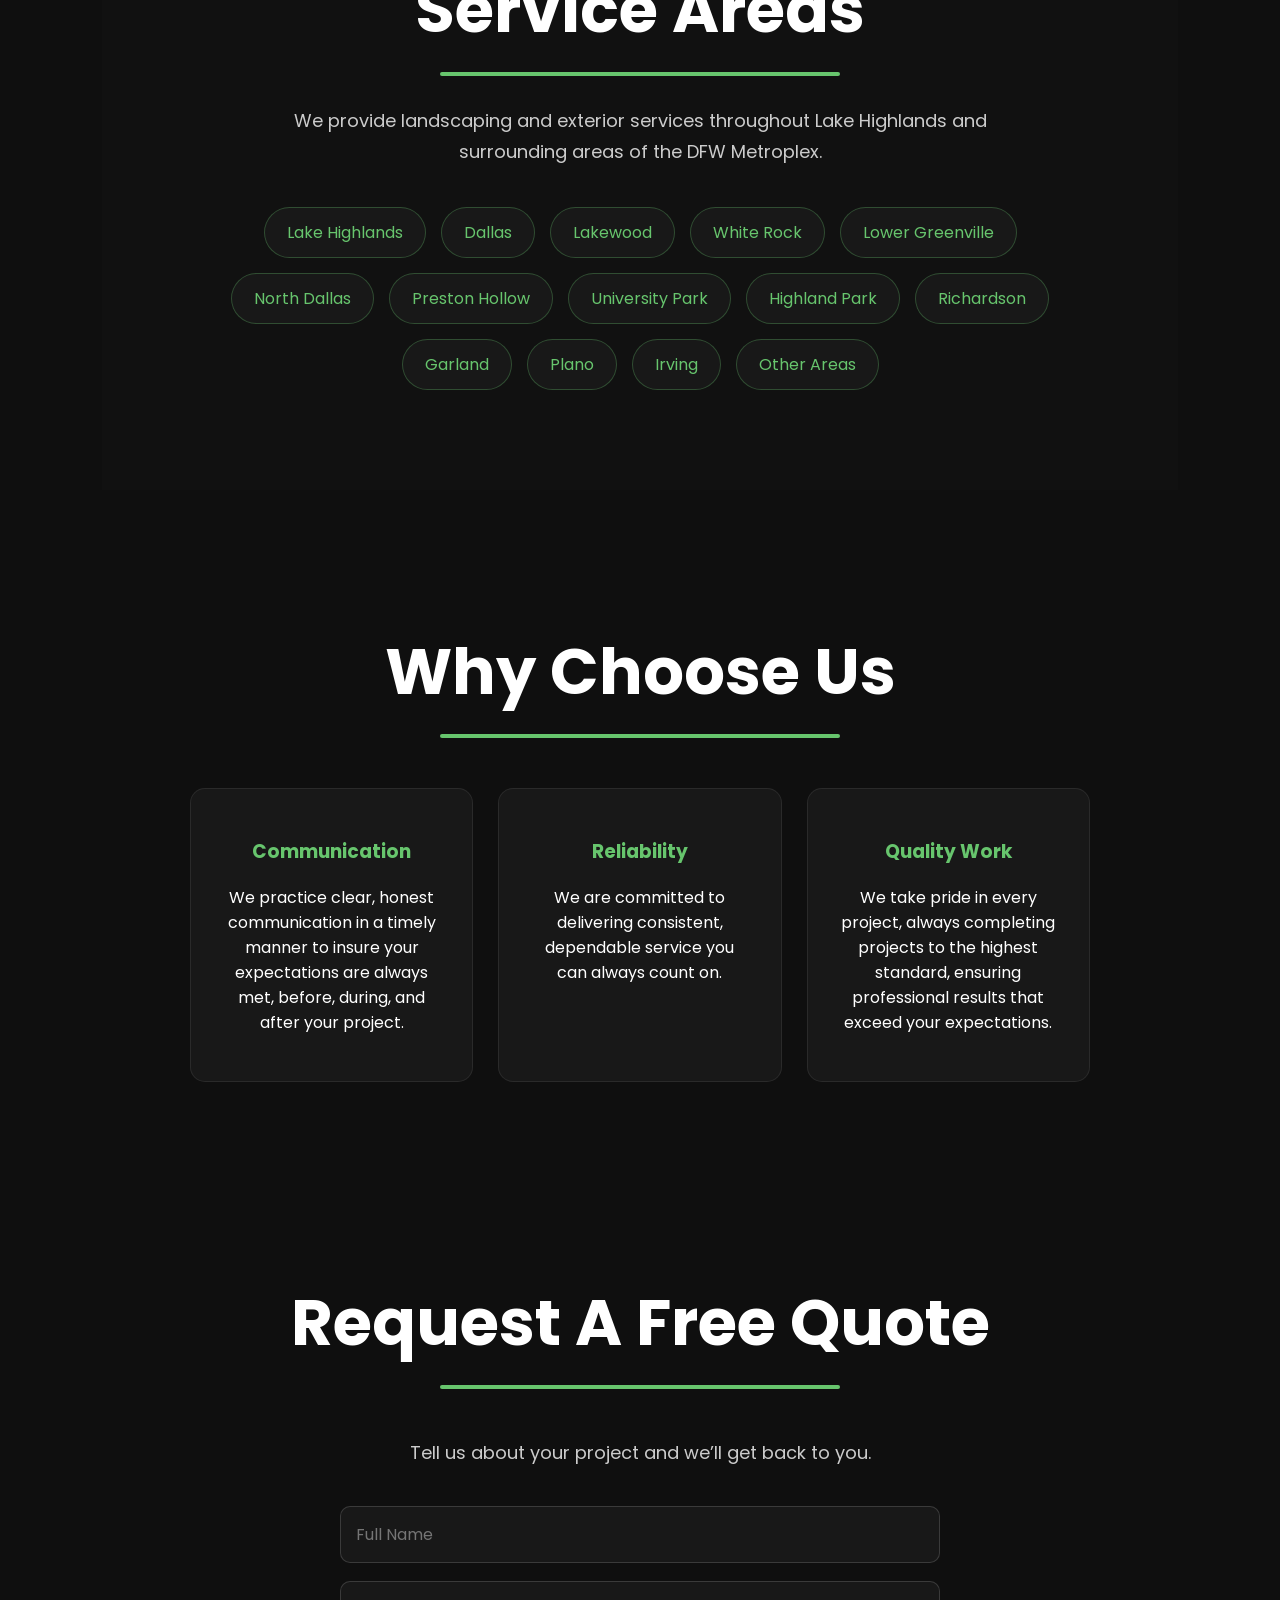
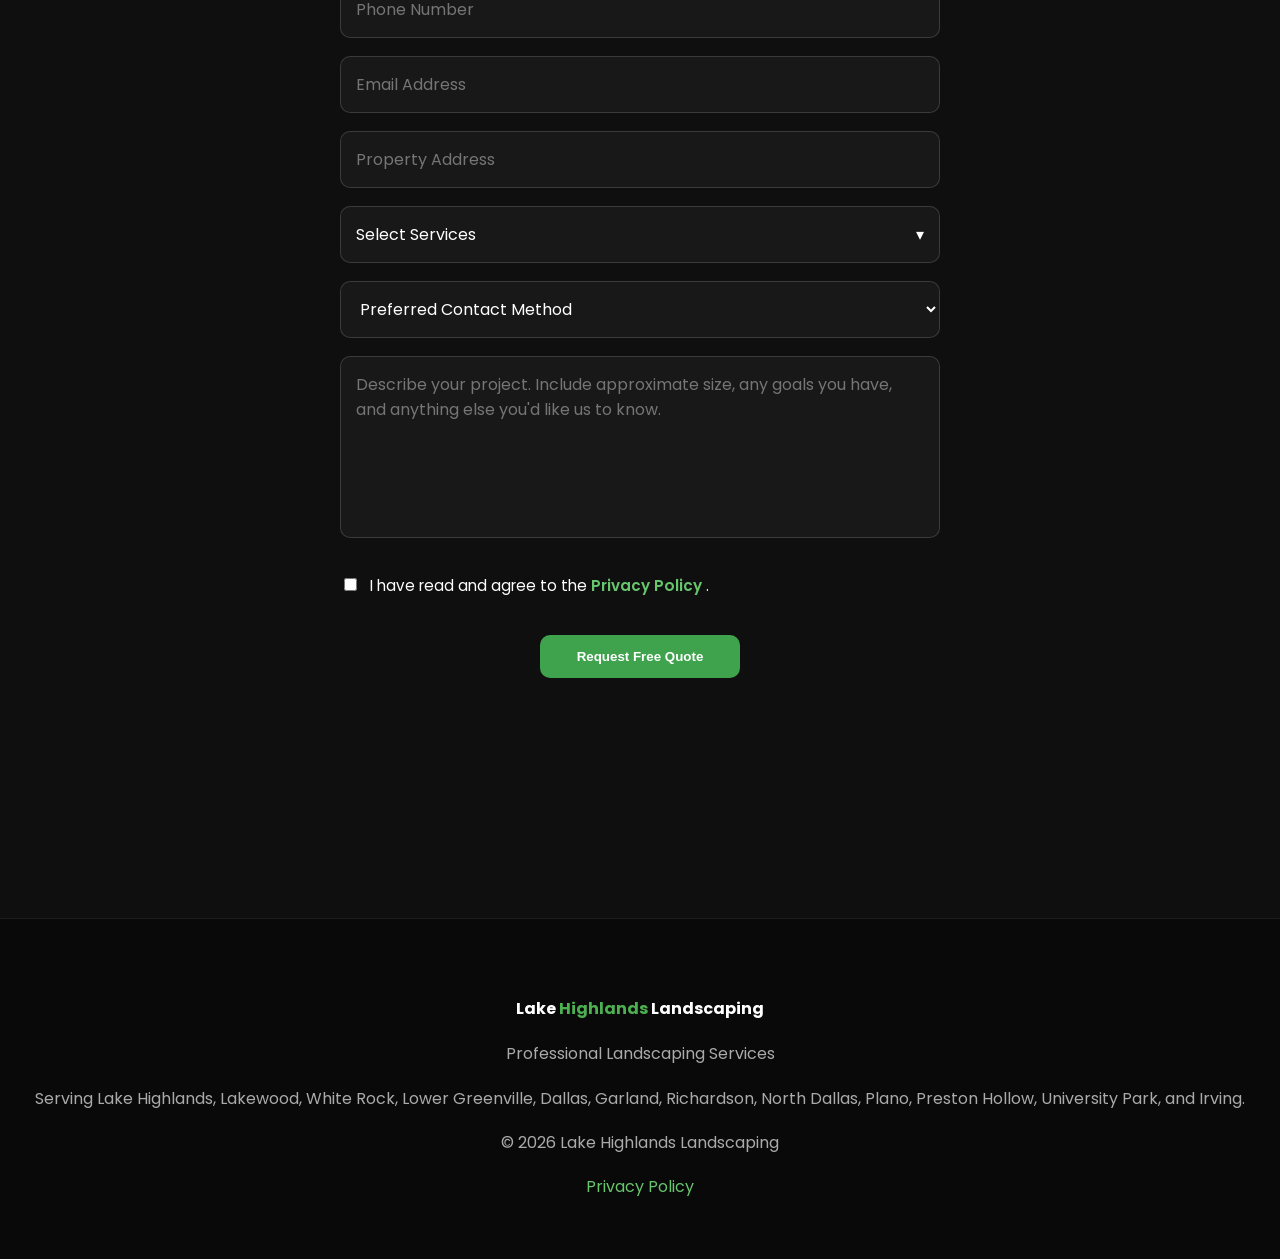
==== commit 74307f48: "All Pages!" ====
--- a/index.html
+++ b/index.html
@@ -16,14 +16,15 @@
 <meta charset="UTF-8">
 <meta name="viewport" content="width=device-width, initial-scale=1.0">
 
-<title>Lake Highlands Landscaping</title>
-
+<title>Lake Highlands Landscaping | Landscaping & Exterior Services</title>
+
+<meta name="description" content="High school student-owned landscaping and exterior services in Lake Highlands and DFW. Professional lawn care, landscaping, and free estimates.">
 <link rel="preconnect" href="https://fonts.googleapis.com">
 <link rel="preconnect" href="https://fonts.gstatic.com" crossorigin>
 
 <link href="https://fonts.googleapis.com/css2?family=Poppins:wght@300;400;500;600;700&display=swap" rel="stylesheet">
 
-<link rel="icon" type="image/jpeg" href="images/squarelogo.jpg">
+<link rel="icon" type="image/png" href="images/favicon.png">
 
 <link rel="stylesheet" href="style.css">
 
@@ -67,9 +68,7 @@
 
 <h1>
 
-Professional Landscaping
-<br>
-& Exterior Services
+Professional Landscaping & Exterior Services
 
 </h1>
 
@@ -82,28 +81,10 @@
 </p>
 
 
-
-<p class="business-tag">
-
-Serving Lake Highlands, Lakewood, White Rock, Dallas, Garland, Richardson, North Dallas, Plano, Preston Hollow, University Park, and Irving.
-</p>
-
-
-
-<a href="#quote" class="main-btn">
-
-Get A Free Quote
-
+<a href="#services" class="scroll">
+    ↓ Explore Our Services
 </a>
 
-
-<div class="scroll">
-
-↓ Explore Our Services
-
-</div>
-
-
 </section>
 
 
@@ -117,24 +98,9 @@
     <div class="service">
 
         <a href="sod-grass/" class="accordion-btn">
-    Sod & Grass
-</a>
-
-        <div class="accordion-content">
-
-            <p>
-            Fresh sod installation and lawn repairs with proper preparation, clean edges, and a finished look.
-            </p>
-
-            <div class="gallery">
-
-                <img src="images/mitzisodbf.jpeg">
-
-                <img src="images/mitzisodaf.jpeg">
-
-            </div>
-
-        </div>
+            Sod & Grass
+        </a>
+
 
     </div>
 
@@ -144,53 +110,17 @@
 
         <a href="mulch-gravel-rock/" class="accordion-btn">
 
-            Mulch, Gravel, & Rock
-
-        </a>
-
-        <div class="accordion-content">
-
-            <p>
-
-            Mulch, Gravel, & Rock to elevate your yard's appearance, to suppress weeds, and to retain moisture.
-i
-            </p>
-
-            <div class="gallery">
-
-                <img src="images/souadmulchbf.jpeg">
-
-                <img src="images/souadmulchaf.jpeg">
-
-            </div>
-
-
-        </div>
+            Mulch, Gravel & Rock
+
+        </a>
 
     </div>
 
       <div class="service">
-    <a href="brick-pave-stones/" class="accordion-btn">
-    Brick Work & Pave Stones
-</a>
-
-        <div class="accordion-content">
-
-            <p>
-
-            Pave stones and brick work to enhance your outdoor living space, including flowerbeds, walkways, and brick steps.
-            </p>
-
-            <div class="gallery">
-
-                <img src="images/mariastonebf.jpeg">
-
-                <img src="images/mariastoneaf.jpeg">
-
-            </div>
-
-
-        </div>
+        <a href="brick-pave-stones/" class="accordion-btn">
+            Brick Work & Pave Stones
+        </a>
+
 
     </div>
 
@@ -198,28 +128,8 @@
 
     <div class="service">
         <a href="flower-beds/" class="accordion-btn">
-            Flower Beds
-        </a>
-
-        <div class="accordion-content">
-
-            <p>
-
-            We design and install flower beds that enhance your landscape and complement your home. From selecting the right plants to proper soil preparation, we ensure your flower beds thrive and look beautiful year-round.
-            
-            </p>
-
-            <div class="gallery">
-
-                <img src="images/job3.jpeg">
-
-                <img src="images/job4.jpeg">
-
-            </div>
-
-        
-
-        </div>
+            Planting & Flower Beds
+        </a>
 
     </div>
 
@@ -231,153 +141,13 @@
             Weekly Mowing & Lawn Care
         </a>
 
-        <div class="accordion-content">
-
-            <p>
-
-            Reliable weekly mowing, weed-wacking, edging, and cleanup. 
-
-            </p>
-
-              <div class="gallery">
-
-                <img src="images/drewyard.jpeg">
-
-                <img src="images/drewyard2.jpeg">
-
-              </div>
-
-           
-        </div>
-
-    </div>
-
-
-
-    <div class="service">
-
-        <button class="accordion-btn">
-
-            Pressure Washing
-
-        </button>
-
-        <div class="accordion-content">
-
-            <p>
-
-            Restore your driveway, sidewalk, patio, brick, siding, and other outdoor surfaces.
-
-            </p>
-
-
-        </div>
-
-    </div>
-
-
-
-    <div class="service">
-
-        <button class="accordion-btn">
-
-            Fence Staining
-
-        </button>
-
-        <div class="accordion-content">
-
-            <p>
-
-            Protect your fence from the elements while giving it a rich, refreshed appearance with professional hand applicated stain.
-
-            </p>
-
-
-            </a>
-
-        </div>
-
-    </div>
-
-
-    <div class="service">
-
-        <button class="accordion-btn">
-
-            Window Cleaning
-
-        </button>
-
-        <div class="accordion-content">
-
-            <p>
-
-            Keep your windows sparkling clean and streak free.
-
-            </p>
-
-
-            </a>
-
-        </div>
-
-    </div>
-
-
-    <div class="service">
-
-        <button class="accordion-btn">
-
-            Gutter Debris Removal
-
-        </button>
-
-        <div class="accordion-content">
-
-            <p>
-
-            Keep your gutters clear of debris and leaves.
-
-            </p>
-
-
-            </a>
-
-        </div>
-
-    </div>
-
-
-    <div class="service">
-
-        <button class="accordion-btn">
-
-            Grass Fertilization
-
-        </button>
-
-        <div class="accordion-content">
-
-            <p>
-
-            Grass fertilization twice a year to keep your lawn healthy and green.
-            </p>
-
-
-            </a>
-
-        </div>
-
-    </div>
-
-    <div class="service">
-
-        <button class="accordion-btn">
-
+    </div>
+
+     <div class="service">
+
+        <a href="leaf-yard-cleanup/" class="accordion-btn">
             Leaf Raking & Yard Cleanup
-
-        </button>
+        </a>
 
         <div class="accordion-content">
 
@@ -393,11 +163,59 @@
 
     </div>
 
-</div>
-
-</section>
+
+    <div class="service">
+        <a href="pressure-washing/" class="accordion-btn">
+            Pressure Washing
+        </a>
+        
+        <div class="accordion-content">
+
+            <p>
+
+            Restore your driveway, sidewalk, patio, brick, siding, and other outdoor surfaces.
+
+            </p>
+
+
+        </div>
+
+    </div>
+
+
+
+    <div class="service">
+
+        <a href="exterior-services/" class="accordion-btn">
+            Gutter, Window & Fence Services
+        </a>
+
+    </div>
+
+</div>
+
+
+<section id="about" class="fade-in">
 
 <h2 class="section-title">
+About Us
+</h2>
+
+
+<div class="about-box">
+
+
+<p>
+Lake Highlands Landscaping is owned and operated by local high school students with the goal of providing dependable, quality outdoor services to homeowners in DFW.
+
+
+</div>
+
+</section>
+
+<section id="contact">
+
+<h2 class="section-title">
 
 Contact
 
@@ -414,6 +232,7 @@
 </p>
 
 </div>
+
 
 <div>
 
@@ -429,27 +248,53 @@
 
 </div>
 
+
 <div>
 
-<h3>Service Area</h3>
-
-</p>
-Lake Highlands<br>
-University Park<br>
-Preston Hollow<br>
-North Dallas<br>
-White Rock<br>
-Richardson<br>
-Lakewood<br> 
-Garland<br>
-Irving<br>
-Dallas<br>
-Plano<br>
-</p>
-
-</div>
-
-</div>
+<h3>Google Profile</h3>
+
+<p>
+
+<a href="https://share.google/K0DDHqzb3fv9DkCJC" target="_blank" rel="noopener">
+View Our Google Profile
+</a>
+
+</p>
+
+</div>
+
+</div>
+
+</section>
+
+<section class="service-areas">
+
+    <h2 class="section-title">
+        Service Areas
+    </h2>
+
+    <p class="service-area-intro">
+        We provide landscaping and exterior services throughout Lake Highlands and surrounding areas of the DFW Metroplex.
+    </p>
+
+    <div class="service-area-list">
+
+        <span>Lake Highlands</span>
+        <span>Dallas</span>
+        <span>Lakewood</span>
+        <span>White Rock</span>
+        <span>Lower Greenville</span>
+        <span>North Dallas</span>
+        <span>Preston Hollow</span>
+        <span>University Park</span>
+        <span>Highland Park</span>
+        <span>Richardson</span>
+        <span>Garland</span>
+        <span>Plano</span>
+        <span>Irving</span>
+        <span>Other Areas</span>
+
+    </div>
 
 </section>
 
@@ -488,27 +333,6 @@
 <p>We take pride in every project, always completing projects to the highest standard, ensuring professional results that exceed your expectations.</p>
 
 </div>
-
-</div>
-
-
-</section>
-
-<section id="about" class="fade-in">
-
-
-<h2 class="section-title">
-About Us
-</h2>
-
-
-<div class="about-box">
-
-
-<p>
-Lake Highlands Landscaping was founded by a local high school student with a goal of providing dependable, quality outdoor services to homeowners in the DFW Metroplex. Every project is handled with the same attention to detail and pride that would be put into our own property.
-</p>
-
 
 </div>
 
@@ -557,23 +381,33 @@
     <div class="select-options">
 
         <label>
+            <input type="checkbox" name="services[]" value="Sod & Grass">
+            Sod & Grass
+        </label>
+
+        <label>
+            <input type="checkbox" name="services[]" value="Mulch, Gravel, & Rock">
+            Mulch, Gravel, & Rock
+        </label>
+
+        <label>
+            <input type="checkbox" name="services[]" value="Brick Work & Pave Stones">
+            Brick Work & Pave Stones
+        </label>
+
+        <label>
+            <input type="checkbox" name="services[]" value="Planting & Flower Beds">
+            Planting & Flower Beds
+        </label>
+
+        <label>
             <input type="checkbox" name="services[]" value="Weekly Lawn Care">
             Weekly Lawn Care
         </label>
 
-        <label>
-            <input type="checkbox" name="services[]" value="Sod & Grass">
-            Sod & Grass
-        </label>
-
-        <label>
-            <input type="checkbox" name="services[]" value="Mulch, Gravel, & Rock">
-            Mulch, Gravel, & Rock
-        </label>
-
-        <label>
-            <input type="checkbox" name="services[]" value="Flower Beds">
-            Flower Beds
+         <label>
+            <input type="checkbox" name="services[]" value="Leaf Raking & Yard Cleanup">
+            Leaf Raking & Yard Cleanup
         </label>
 
         <label>
@@ -582,33 +416,8 @@
         </label>
 
         <label>
-            <input type="checkbox" name="services[]" value="Fence Staining">
-            Fence Staining
-        </label>
-
-        <label>
-            <input type="checkbox" name="services[]" value="Window Cleaning">
-            Window Cleaning
-        </label>
-
-        <label>
-            <input type="checkbox" name="services[]" value="Gutter Debris Removal">
-            Gutter Debris Removal
-        </label>
-
-        <label>
-            <input type="checkbox" name="services[]" value="Grass Fertilization">
-            Grass Fertilization
-        </label>
-
-        <label>
-            <input type="checkbox" name="services[]" value="Leaf Raking & Yard Cleanup">
-            Leaf Raking & Yard Cleanup
-        </label>
-
-        <label>
-            <input type="checkbox" name="services[]" value="Brick Work & Pave Stones">
-            Brick Work & Pave Stones
+            <input type="checkbox" name="services[]" value="Gutter, Window, & Fence Services">
+            Gutter, Window, & Fence Services
         </label>
 
         <label>
@@ -683,7 +492,7 @@
 </p>
 
 <p>
-Serving Lake Highlands, Lakewood, White Rock, Dallas, Garland, Richardson, North Dallas, Plano, Preston Hollow, University Park, and Irving.
+Serving Lake Highlands, Lakewood, White Rock, Lower Greenville, Dallas, Garland, Richardson, North Dallas, Plano, Preston Hollow, University Park, and Irving.
 </p>
 
 <p>
--- a/style.css
+++ b/style.css
@@ -143,7 +143,7 @@
 
 .hero{
 
-height:90vh;
+height: 67vh;
 
 display:flex;
 
@@ -203,13 +203,13 @@
 
 .hero h1{
 
-font-size:72px;
+font-size:64px;
 
 line-height:1.1;
 
 margin-bottom:20px;
 
-max-width:700px;
+max-width: none;
 
 }
 
@@ -217,7 +217,7 @@
 
 .hero p{
 
-max-width:700px;
+max-width:900px;
 
 margin-left:auto;
 
@@ -699,7 +699,7 @@
 
 font-weight:500;
 
-animation:float 2s infinite;
+animation:float .75s infinite;
 
 }
 
@@ -934,6 +934,14 @@
 
 }
 
+.contact-grid {
+    display: grid;
+    grid-template-columns: repeat(3, minmax(0, 1fr));
+    gap: 30px;
+    max-width: 1100px;
+    margin: auto;
+    text-align: center;
+}
 
 .contact-grid div{
 
@@ -959,69 +967,94 @@
 }
 
 
-
-.contact-grid p{
+.contact-grid p {
+    color: #ddd;
+    overflow-wrap: anywhere;
+    word-break: break-word;
+}
+
+
+.why-grid{
+
+display:grid;
+
+grid-template-columns:repeat(auto-fit,minmax(220px,1fr));
+
+gap:25px;
+
+max-width:1000px;
+
+margin:auto;
+
+}
+
+.why-card{
+
+background:#181818;
+
+padding:30px;
+
+border-radius:15px;
+
+border:1px solid rgba(255,255,255,.08);
+
+transition:.3s;
+
+}
+
+.why-card:hover{
+
+transform:translateY(-8px);
+
+box-shadow:0 20px 40px rgba(0,0,0,.35);
+
+}
+
+.why-card h3{
+
+color:#67c56d;
+
+}
+
+
+.contact-grid a{
 
 color:#ddd;
 
-overflow-wrap:break-word;
-
-word-break:break-word;
-
-}
-
-
-.why-grid{
-
-display:grid;
-
-grid-template-columns:repeat(auto-fit,minmax(220px,1fr));
-
-gap:25px;
-
-max-width:1000px;
-
-margin:auto;
-
-}
-
-.why-card{
-
-background:#181818;
-
-padding:30px;
-
-border-radius:15px;
-
-border:1px solid rgba(255,255,255,.08);
+text-decoration:none;
+
+}
+
+.contact-grid a:hover{
+
+color:var(--brand-green);
+
+}
+
+
+
+.contact-grid h3{
+
+color:var(--brand-green);
+
+font-size:24px;
+
+margin-bottom:15px;
+
+}
+
+
+
+.contact-grid a{
+
+color:#ddd;
+
+text-decoration:none;
 
 transition:.3s;
 
 }
 
-.why-card:hover{
-
-transform:translateY(-8px);
-
-box-shadow:0 20px 40px rgba(0,0,0,.35);
-
-}
-
-.why-card h3{
-
-color:#67c56d;
-
-}
-
-
-.contact-grid a{
-
-color:#ddd;
-
-text-decoration:none;
-
-}
-
 .contact-grid a:hover{
 
 color:var(--brand-green);
@@ -1030,36 +1063,6 @@
 
 
 
-.contact-grid h3{
-
-color:var(--brand-green);
-
-font-size:24px;
-
-margin-bottom:15px;
-
-}
-
-
-
-.contact-grid a{
-
-color:#ddd;
-
-text-decoration:none;
-
-transition:.3s;
-
-}
-
-.contact-grid a:hover{
-
-color:var(--brand-green);
-
-}
-
-
-
 .section-title::after{
 
 content:"";
@@ -1082,24 +1085,10 @@
 
 /* ---------- Scroll Animations ---------- */
 
-.fade-in{
-
-opacity:0;
-
-transform:translateY(40px);
-
-transition:
-opacity .8s ease,
-transform .8s ease;
-
-}
-
-.fade-in.show{
-
-opacity:1;
-
-transform:translateY(0);
-
+
+.fade-in {
+    opacity: 1;
+    transform: none;
 }
 
 
@@ -2967,17 +2956,20 @@
 
 
 .sod-work-grid {
-    max-width:900px;
+    max-width:1100px;
+
     margin:0 auto 40px;
 
     display:grid;
-    grid-template-columns:repeat(2, 1fr);
-
-    gap:30px;
+
+    grid-template-columns:repeat(3, 1fr);
+
+    gap:25px;
 }
 
 .sod-work-grid img {
     width:100%;
+
     height:350px;
 
     object-fit:cover;
@@ -2988,17 +2980,16 @@
 }
 
 
-/* ---------- Sod Work Mobile ---------- */
+/* ---------- Mobile ---------- */
 
 @media(max-width:900px) {
-
-    .sod-work {
-        padding:80px 20px;
-    }
 
     .sod-work-grid {
         grid-template-columns:1fr;
+
         max-width:500px;
+
+        gap:20px;
     }
 
     .sod-work-grid img {
@@ -4006,3 +3997,1475 @@
 
 }
 
+/* ---------- Pressure Washing Hero ---------- */
+
+.pressure-hero {
+    position: relative;
+    min-height: 80vh;
+
+    display: flex;
+    align-items: center;
+    justify-content: center;
+
+    background-image: url("images/pressure-hero.jpg");
+    background-size: cover;
+    background-position: center;
+    background-repeat: no-repeat;
+
+    text-align: center;
+
+    margin: 0;
+    padding: 180px 8% 80px;
+
+    box-sizing: border-box;
+}
+
+
+.pressure-hero-overlay {
+    position: absolute;
+    inset: 0;
+
+    background: rgba(0,0,0,.55);
+
+    z-index: 1;
+}
+
+
+.pressure-hero-content {
+    position: relative;
+    z-index: 2;
+
+    max-width: 850px;
+}
+
+
+.pressure-label {
+    color: #67c56d;
+
+    font-size: 18px;
+    font-weight: 600;
+
+    letter-spacing: 2px;
+
+    margin-bottom: 15px;
+}
+
+
+.pressure-hero h1 {
+    font-size: 60px;
+    line-height: 1.15;
+
+    margin: 0 0 25px;
+
+    color: white;
+}
+
+
+.pressure-hero p:not(.pressure-label) {
+    color: #eee;
+
+    font-size: 20px;
+    line-height: 1.7;
+
+    max-width: 700px;
+
+    margin: 0 auto 30px;
+}
+
+
+/* ---------- Pressure Washing Services ---------- */
+
+.pressure-services {
+    padding: 100px 8%;
+
+    text-align: center;
+
+    background: #0f0f0f;
+}
+
+
+.pressure-section-intro {
+    max-width: 700px;
+
+    margin: -20px auto 50px;
+
+    color: #ccc;
+
+    font-size: 18px;
+    line-height: 1.7;
+}
+
+
+.pressure-services-grid {
+    max-width: 1100px;
+
+    margin: auto;
+
+    display: grid;
+
+    grid-template-columns: repeat(4, 1fr);
+
+    gap: 25px;
+}
+
+
+.pressure-card {
+    background: #181818;
+
+    border: 1px solid rgba(255,255,255,.08);
+
+    border-radius: 18px;
+
+    padding: 35px 25px;
+
+    transition: .3s;
+}
+
+
+.pressure-card:hover {
+    transform: translateY(-7px);
+
+    box-shadow: 0 20px 40px rgba(0,0,0,.35);
+}
+
+
+.pressure-card h3 {
+    color: #67c56d;
+
+    font-size: 22px;
+
+    margin: 0 0 15px;
+}
+
+
+.pressure-card p {
+    color: #ccc;
+
+    font-size: 16px;
+
+    line-height: 1.7;
+
+    margin: 0;
+}
+
+
+/* ---------- Pressure Washing Process ---------- */
+
+.pressure-process {
+    padding: 100px 8%;
+
+    text-align: center;
+
+    background: #111;
+}
+
+
+.pressure-process-grid {
+    max-width: 1000px;
+
+    margin: 0 auto;
+
+    display: grid;
+
+    grid-template-columns: repeat(3, 1fr);
+
+    gap: 25px;
+}
+
+
+.pressure-process-card {
+    background: #181818;
+
+    border: 1px solid rgba(255,255,255,.08);
+
+    border-radius: 18px;
+
+    padding: 35px 25px;
+}
+
+
+.pressure-process-card span {
+    display: block;
+
+    color: #67c56d;
+
+    font-size: 18px;
+
+    font-weight: 600;
+
+    letter-spacing: 1px;
+
+    margin-bottom: 10px;
+}
+
+
+.pressure-process-card h3 {
+    color: white;
+
+    font-size: 24px;
+
+    margin: 0 0 15px;
+}
+
+
+.pressure-process-card p {
+    color: #ccc;
+
+    font-size: 16px;
+
+    line-height: 1.7;
+
+    margin: 0;
+}
+
+
+/* ---------- Pressure Washing CTA ---------- */
+
+.pressure-cta {
+    padding: 100px 8%;
+
+    text-align: center;
+
+    background: #111;
+}
+
+
+.pressure-cta h2 {
+    color: white;
+
+    font-size: 42px;
+
+    line-height: 1.2;
+
+    margin: 0 0 20px;
+}
+
+
+.pressure-cta p {
+    color: #ccc;
+
+    font-size: 18px;
+
+    line-height: 1.7;
+
+    max-width: 650px;
+
+    margin: 0 auto 30px;
+}
+
+
+/* ---------- Mobile ---------- */
+
+@media(max-width:900px) {
+
+    .pressure-hero {
+        min-height: 80vh;
+
+        padding: 120px 25px 80px;
+    }
+
+
+    .pressure-hero h1 {
+        font-size: 42px;
+    }
+
+
+    .pressure-hero p:not(.pressure-label) {
+        font-size: 17px;
+    }
+
+
+    .pressure-services {
+        padding: 80px 20px;
+    }
+
+
+    .pressure-services-grid {
+        grid-template-columns: 1fr;
+
+        max-width: 500px;
+    }
+
+
+    .pressure-process {
+        padding: 80px 20px;
+    }
+
+
+    .pressure-process-grid {
+        grid-template-columns: 1fr;
+
+        max-width: 500px;
+    }
+
+
+    .pressure-work {
+        padding: 80px 20px;
+    }
+
+
+    .pressure-work-grid {
+        grid-template-columns: 1fr;
+
+        max-width: 500px;
+    }
+
+
+    .pressure-work-grid img {
+        height: auto;
+    }
+
+
+    .pressure-cta {
+        padding: 80px 20px;
+    }
+
+
+    .pressure-cta h2 {
+        font-size: 32px;
+    }
+
+}
+
+//* ---------- Pressure Washing Surface Types ---------- */
+
+.pressure-surfaces {
+    padding:100px 8%;
+
+    text-align:center;
+
+    background:#0f0f0f;
+}
+
+
+.pressure-surfaces-grid {
+    max-width:1100px;
+
+    margin:0 auto;
+
+    display:grid;
+
+    grid-template-columns:repeat(3, 1fr);
+
+    gap:25px;
+}
+
+
+.pressure-surface-card {
+    background:#181818;
+
+    border:1px solid rgba(255,255,255,.08);
+
+    border-radius:18px;
+
+    overflow:hidden;
+
+    transition:.3s;
+}
+
+
+.pressure-surface-card:hover {
+    transform:translateY(-6px);
+
+    border-color:rgba(103,197,109,.25);
+
+    box-shadow:0 15px 30px rgba(0,0,0,.3);
+}
+
+
+.pressure-surface-card img {
+    width:100%;
+
+    height:220px;
+
+    object-fit:cover;
+
+    display:block;
+}
+
+
+.pressure-surface-content {
+    padding:25px;
+}
+
+
+.pressure-surface-content h3 {
+    color:#67c56d;
+
+    font-size:21px;
+
+    margin:0 0 12px;
+}
+
+
+.pressure-surface-content p {
+    color:#ccc;
+
+    font-size:15px;
+
+    line-height:1.7;
+
+    margin:0;
+}
+
+
+/* ---------- Surface Note ---------- */
+
+.pressure-surface-note {
+    max-width:700px;
+
+    margin:60px auto 0;
+
+    padding:35px 30px;
+
+    background:#181818;
+
+    border:1px solid rgba(255,255,255,.08);
+
+    border-radius:18px;
+}
+
+
+.pressure-surface-note h3 {
+    color:#67c56d;
+
+    font-size:23px;
+
+    margin:0 0 12px;
+}
+
+
+.pressure-surface-note p {
+    color:#ccc;
+
+    font-size:16px;
+
+    line-height:1.7;
+
+    margin:0;
+}
+
+
+/* ---------- Mobile ---------- */
+
+@media(max-width:900px) {
+
+    .pressure-surfaces {
+        padding:80px 20px;
+    }
+
+    .pressure-surfaces-grid {
+        grid-template-columns:1fr;
+
+        max-width:500px;
+    }
+
+    .pressure-surface-card img {
+        height:auto;
+
+        max-height:300px;
+    }
+
+    .pressure-surface-note {
+        margin-top:50px;
+
+        padding:30px 20px;
+    }
+
+}
+
+/* ---------- Yard Cleanup Hero ---------- */
+
+.cleanup-hero {
+    position: relative;
+    min-height: 80vh;
+
+    display: flex;
+    align-items: center;
+    justify-content: center;
+
+    background-image: url("images/cleanup-hero.jpg");
+    background-size: cover;
+    background-position: center;
+    background-repeat: no-repeat;
+
+    text-align: center;
+
+    margin: 0;
+    padding: 180px 8% 80px;
+
+    box-sizing: border-box;
+}
+
+
+.cleanup-hero-overlay {
+    position: absolute;
+    inset: 0;
+
+    background: rgba(0,0,0,.55);
+
+    z-index: 1;
+}
+
+
+.cleanup-hero-content {
+    position: relative;
+    z-index: 2;
+
+    max-width: 850px;
+}
+
+
+.cleanup-label {
+    color: #67c56d;
+
+    font-size: 18px;
+    font-weight: 600;
+
+    letter-spacing: 2px;
+
+    margin-bottom: 15px;
+}
+
+
+.cleanup-hero h1 {
+    font-size: 60px;
+    line-height: 1.15;
+
+    margin: 0 0 25px;
+
+    color: white;
+}
+
+
+.cleanup-hero p:not(.cleanup-label) {
+    color: #eee;
+
+    font-size: 20px;
+    line-height: 1.7;
+
+    max-width: 700px;
+
+    margin: 0 auto 30px;
+}
+
+
+/* ---------- Yard Cleanup Services ---------- */
+
+.cleanup-services {
+    padding: 100px 8%;
+
+    text-align: center;
+
+    background: #0f0f0f;
+}
+
+
+.cleanup-section-intro {
+    max-width: 700px;
+
+    margin: -20px auto 50px;
+
+    color: #ccc;
+
+    font-size: 18px;
+
+    line-height: 1.7;
+}
+
+
+.cleanup-services-grid {
+    max-width: 1100px;
+
+    margin: auto;
+
+    display: grid;
+
+    grid-template-columns: repeat(4, 1fr);
+
+    gap: 25px;
+}
+
+
+.cleanup-card {
+    background: #181818;
+
+    border: 1px solid rgba(255,255,255,.08);
+
+    border-radius: 18px;
+
+    padding: 35px 25px;
+
+    transition: .3s;
+}
+
+
+.cleanup-card:hover {
+    transform: translateY(-7px);
+
+    box-shadow: 0 20px 40px rgba(0,0,0,.35);
+}
+
+
+.cleanup-card h3 {
+    color: #67c56d;
+
+    font-size: 22px;
+
+    margin: 0 0 15px;
+}
+
+
+.cleanup-card p {
+    color: #ccc;
+
+    font-size: 16px;
+
+    line-height: 1.7;
+
+    margin: 0;
+}
+
+
+/* ---------- What's Included ---------- */
+
+.cleanup-included {
+    padding: 100px 8%;
+
+    text-align: center;
+
+    background: #111;
+}
+
+
+.cleanup-included-grid {
+    max-width: 1000px;
+
+    margin: 0 auto;
+
+    display: grid;
+
+    grid-template-columns: repeat(3, 1fr);
+
+    gap: 25px;
+}
+
+
+.cleanup-included-card {
+    background: #181818;
+
+    border: 1px solid rgba(255,255,255,.08);
+
+    border-radius: 18px;
+
+    padding: 35px 25px;
+}
+
+
+.cleanup-included-card span {
+    display: block;
+
+    color: #67c56d;
+
+    font-size: 18px;
+
+    font-weight: 600;
+
+    letter-spacing: 1px;
+
+    margin-bottom: 10px;
+}
+
+
+.cleanup-included-card h3 {
+    color: white;
+
+    font-size: 24px;
+
+    margin: 0 0 15px;
+}
+
+
+.cleanup-included-card p {
+    color: #ccc;
+
+    font-size: 16px;
+
+    line-height: 1.7;
+
+    margin: 0;
+}
+
+
+/* ---------- Yard Cleanup Work ---------- */
+
+.cleanup-work {
+    padding: 100px 8%;
+
+    text-align: center;
+
+    background: #0f0f0f;
+}
+
+
+.cleanup-work-grid {
+    max-width: 900px;
+
+    margin: 0 auto 40px;
+
+    display: grid;
+
+    grid-template-columns: repeat(2, 1fr);
+
+    gap: 30px;
+}
+
+
+.cleanup-work-grid img {
+    width: 100%;
+
+    height: 350px;
+
+    object-fit: cover;
+
+    border-radius: 16px;
+
+    display: block;
+}
+
+
+.cleanup-gallery-btn {
+    display: block;
+
+    width: fit-content;
+
+    margin: 5px auto 0 !important;
+}
+
+
+/* ---------- Yard Cleanup Service Areas ---------- */
+
+.cleanup-areas {
+    padding: 100px 8%;
+
+    text-align: center;
+
+    background: #111;
+}
+
+
+.cleanup-area-list {
+    max-width: 900px;
+
+    margin: 40px auto 0;
+
+    display: flex;
+
+    flex-wrap: wrap;
+
+    justify-content: center;
+
+    gap: 15px;
+}
+
+
+.cleanup-area-list span {
+    background: #181818;
+
+    border: 1px solid rgba(103,197,109,.3);
+
+    border-radius: 999px;
+
+    padding: 12px 22px;
+
+    color: #67c56d;
+
+    font-size: 16px;
+}
+
+
+/* ---------- Yard Cleanup CTA ---------- */
+
+.cleanup-cta {
+    padding: 100px 8%;
+
+    text-align: center;
+
+    background: #0f0f0f;
+}
+
+
+.cleanup-cta h2 {
+    color: white;
+
+    font-size: 42px;
+
+    line-height: 1.2;
+
+    margin: 0 0 20px;
+}
+
+
+.cleanup-cta p {
+    color: #ccc;
+
+    font-size: 18px;
+
+    line-height: 1.7;
+
+    max-width: 650px;
+
+    margin: 0 auto 30px;
+}
+
+
+/* ---------- Mobile ---------- */
+
+@media(max-width:900px) {
+
+    .cleanup-hero {
+        min-height: 80vh;
+
+        padding: 120px 25px 80px;
+    }
+
+
+    .cleanup-hero h1 {
+        font-size: 42px;
+    }
+
+
+    .cleanup-hero p:not(.cleanup-label) {
+        font-size: 17px;
+    }
+
+
+    .cleanup-services {
+        padding: 80px 20px;
+    }
+
+
+    .cleanup-services-grid {
+        grid-template-columns: 1fr;
+
+        max-width: 500px;
+    }
+
+
+    .cleanup-included {
+        padding: 80px 20px;
+    }
+
+
+    .cleanup-included-grid {
+        grid-template-columns: 1fr;
+
+        max-width: 500px;
+    }
+
+
+    .cleanup-work {
+        padding: 80px 20px;
+    }
+
+
+    .cleanup-work-grid {
+        grid-template-columns: 1fr;
+
+        max-width: 500px;
+    }
+
+
+    .cleanup-work-grid img {
+        height: auto;
+    }
+
+
+    .cleanup-areas {
+        padding: 80px 20px;
+    }
+
+
+    .cleanup-cta {
+        padding: 80px 20px;
+    }
+
+
+    .cleanup-cta h2 {
+        font-size: 32px;
+    }
+
+}
+
+/* ---------- Service Areas ---------- */
+
+.service-areas {
+    padding: 100px 8%;
+
+    text-align: center;
+
+    background: #111;
+}
+
+
+.service-area-intro {
+    max-width: 700px;
+
+    margin: -20px auto 40px;
+
+    color: #ccc;
+
+    font-size: 18px;
+
+    line-height: 1.7;
+}
+
+
+.service-area-list {
+    max-width: 1000px;
+
+    margin: 0 auto;
+
+    display: flex;
+
+    flex-wrap: wrap;
+
+    justify-content: center;
+
+    gap: 15px;
+}
+
+
+.service-area-list span {
+    background: #181818;
+
+    border: 1px solid rgba(103,197,109,.3);
+
+    border-radius: 999px;
+
+    padding: 12px 22px;
+
+    color: #67c56d;
+
+    font-size: 16px;
+}
+
+
+/* ---------- Mobile ---------- */
+
+@media(max-width:900px) {
+
+    .service-areas {
+        padding: 80px 20px;
+    }
+
+    .service-area-list {
+        max-width: 500px;
+
+        gap: 12px;
+    }
+
+    .service-area-list span {
+        padding: 10px 17px;
+
+        font-size: 15px;
+    }
+
+}
+
+/* ---------- Service Areas ---------- */
+
+.service-areas {
+    padding: 100px 8%;
+    text-align: center;
+    background: #111;
+}
+
+.service-area-intro {
+    max-width: 700px;
+    margin: -20px auto 40px;
+    color: #ccc;
+    font-size: 18px;
+    line-height: 1.7;
+}
+
+
+
+.service-area-list {
+    max-width: 1100px;
+    margin: 0 auto;
+
+    display: flex;
+    flex-wrap: wrap;
+    justify-content: center;
+
+    gap: 15px;
+}
+
+.service-area-list span {
+    background: #181818;
+    border: 1px solid rgba(103,197,109,.3);
+    border-radius: 999px;
+
+    padding: 12px 22px;
+
+    color: #67c56d;
+    font-size: 16px;
+}
+
+
+@media(max-width:900px) {
+
+    .service-areas {
+        padding: 80px 20px;
+    }
+
+    .service-area-list {
+        max-width: 500px;
+        gap: 12px;
+    }
+
+    .service-area-list span {
+        padding: 10px 17px;
+        font-size: 15px;
+    }
+
+}
+
+/* ---------- Exterior Services Hero ---------- */
+
+.exterior-hero {
+    position: relative;
+
+    min-height: 80vh;
+
+    display: flex;
+    align-items: center;
+    justify-content: center;
+
+    background-image: url("images/exterior-hero.jpg");
+    background-size: cover;
+    background-position: center;
+    background-repeat: no-repeat;
+
+    text-align: center;
+
+    padding: 180px 8% 80px;
+
+    box-sizing: border-box;
+}
+
+
+.exterior-hero-overlay {
+    position: absolute;
+    inset: 0;
+
+    background: rgba(0,0,0,.55);
+
+    z-index: 1;
+}
+
+
+.exterior-hero-content {
+    position: relative;
+
+    z-index: 2;
+
+    max-width: 850px;
+}
+
+
+.exterior-label {
+    color: #67c56d;
+
+    font-size: 18px;
+
+    font-weight: 600;
+
+    letter-spacing: 2px;
+
+    margin-bottom: 15px;
+}
+
+
+.exterior-hero h1 {
+    color: white;
+
+    font-size: 58px;
+
+    line-height: 1.15;
+
+    margin: 0 0 25px;
+}
+
+
+.exterior-hero p:not(.exterior-label) {
+    color: #eee;
+
+    font-size: 20px;
+
+    line-height: 1.7;
+
+    max-width: 700px;
+
+    margin: 0 auto 30px;
+}
+
+
+/* ---------- Exterior Services ---------- */
+
+.exterior-services {
+    padding: 100px 8%;
+
+    text-align: center;
+
+    background: #0f0f0f;
+}
+
+
+.exterior-section-intro {
+    max-width: 700px;
+
+    margin: -20px auto 50px;
+
+    color: #ccc;
+
+    font-size: 18px;
+
+    line-height: 1.7;
+}
+
+
+.exterior-services-grid {
+    max-width: 1100px;
+
+    margin: 0 auto;
+
+    display: grid;
+
+    grid-template-columns: repeat(3, 1fr);
+
+    gap: 25px;
+}
+
+
+.exterior-service-card {
+    overflow: hidden;
+
+    background: #181818;
+
+    border: 1px solid rgba(255,255,255,.08);
+
+    border-radius: 18px;
+
+    transition: .3s;
+}
+
+
+.exterior-service-card:hover {
+    transform: translateY(-7px);
+
+    box-shadow: 0 20px 40px rgba(0,0,0,.35);
+}
+
+
+.exterior-service-card img {
+    width: 100%;
+
+    height: 240px;
+
+    object-fit: cover;
+
+    display: block;
+}
+
+
+.exterior-service-content {
+    padding: 28px 25px 32px;
+}
+
+
+.exterior-service-label {
+    color: #67c56d;
+
+    font-size: 14px;
+
+    font-weight: 600;
+
+    letter-spacing: 1.5px;
+
+    margin: 0 0 8px;
+}
+
+
+.exterior-service-content h3 {
+    color: white;
+
+    font-size: 24px;
+
+    margin: 0 0 15px;
+}
+
+
+.exterior-service-content p:last-child {
+    color: #ccc;
+
+    font-size: 16px;
+
+    line-height: 1.7;
+
+    margin: 0;
+}
+
+
+/* ---------- Service Details ---------- */
+
+.exterior-detail {
+    padding: 100px 8%;
+}
+
+
+.exterior-detail-dark {
+    background: #111;
+}
+
+
+.exterior-detail-light {
+    background: #0f0f0f;
+}
+
+
+.exterior-detail-content {
+    max-width: 800px;
+
+    margin: 0 auto;
+
+    text-align: center;
+}
+
+
+.exterior-detail-content .exterior-service-label {
+    margin-bottom: 10px;
+}
+
+
+.exterior-detail-content h2 {
+    color: white;
+
+    font-size: 42px;
+
+    line-height: 1.2;
+
+    margin: 0 0 20px;
+}
+
+
+.exterior-detail-content > p:not(.exterior-service-label) {
+    color: #ccc;
+
+    font-size: 18px;
+
+    line-height: 1.7;
+
+    margin: 0 auto 25px;
+}
+
+
+.exterior-detail-content ul {
+    max-width: 500px;
+
+    margin: 0 auto;
+
+    padding: 0;
+
+    list-style: none;
+}
+
+
+.exterior-detail-content li {
+    color: #ccc;
+
+    font-size: 16px;
+
+    margin: 10px 0;
+}
+
+
+.exterior-detail-content li::before {
+    content: "✓";
+
+    color: #67c56d;
+
+    margin-right: 10px;
+
+    font-weight: 600;
+}
+
+
+/* ---------- Exterior Work ---------- */
+
+.exterior-work {
+    padding: 100px 8%;
+
+    text-align: center;
+
+    background: #0f0f0f;
+}
+
+
+.exterior-work-grid {
+    max-width: 1100px;
+
+    margin: 0 auto 40px;
+
+    display: grid;
+
+    grid-template-columns: repeat(3, 1fr);
+
+    gap: 25px;
+}
+
+
+.exterior-work-grid img {
+    width: 100%;
+
+    height: 320px;
+
+    object-fit: cover;
+
+    border-radius: 16px;
+
+    display: block;
+}
+
+
+.exterior-gallery-btn {
+    display: block;
+
+    width: fit-content;
+
+    margin: 5px auto 0 !important;
+}
+
+
+/* ---------- Exterior CTA ---------- */
+
+.exterior-cta {
+    padding: 100px 8%;
+
+    text-align: center;
+
+    background: #111;
+}
+
+
+.exterior-cta h2 {
+    color: white;
+
+    font-size: 42px;
+
+    line-height: 1.2;
+
+    margin: 0 0 20px;
+}
+
+
+.exterior-cta p {
+    color: #ccc;
+
+    font-size: 18px;
+
+    line-height: 1.7;
+
+    max-width: 650px;
+
+    margin: 0 auto 30px;
+}
+
+
+/* ---------- Mobile ---------- */
+
+@media(max-width:900px) {
+
+    .exterior-hero {
+        min-height: 80vh;
+
+        padding: 120px 25px 80px;
+    }
+
+
+    .exterior-hero h1 {
+        font-size: 42px;
+    }
+
+
+    .exterior-hero p:not(.exterior-label) {
+        font-size: 17px;
+    }
+
+
+    .exterior-services {
+        padding: 80px 20px;
+    }
+
+
+    .exterior-services-grid {
+        grid-template-columns: 1fr;
+
+        max-width: 500px;
+    }
+
+
+    .exterior-detail {
+        padding: 80px 20px;
+    }
+
+
+    .exterior-detail-content h2 {
+        font-size: 32px;
+    }
+
+
+    .exterior-work {
+        padding: 80px 20px;
+    }
+
+
+    .exterior-work-grid {
+        grid-template-columns: 1fr;
+
+        max-width: 500px;
+    }
+
+
+    .exterior-work-grid img {
+        height: auto;
+    }
+
+
+    .exterior-cta {
+        padding: 80px 20px;
+    }
+
+
+    .exterior-cta h2 {
+        font-size: 32px;
+    }
+
+}
+
+.scroll {
+    display: block;
+    width: fit-content;
+    margin: 25px auto 0;
+    color: #67c56d;
+    text-decoration: none;
+    font-size: 22px;
+    font-weight: 500;
+}
+
+
+.contact-grid a[href^="mailto:"] {
+    white-space: nowrap;
+    font-size: 15px;
+}
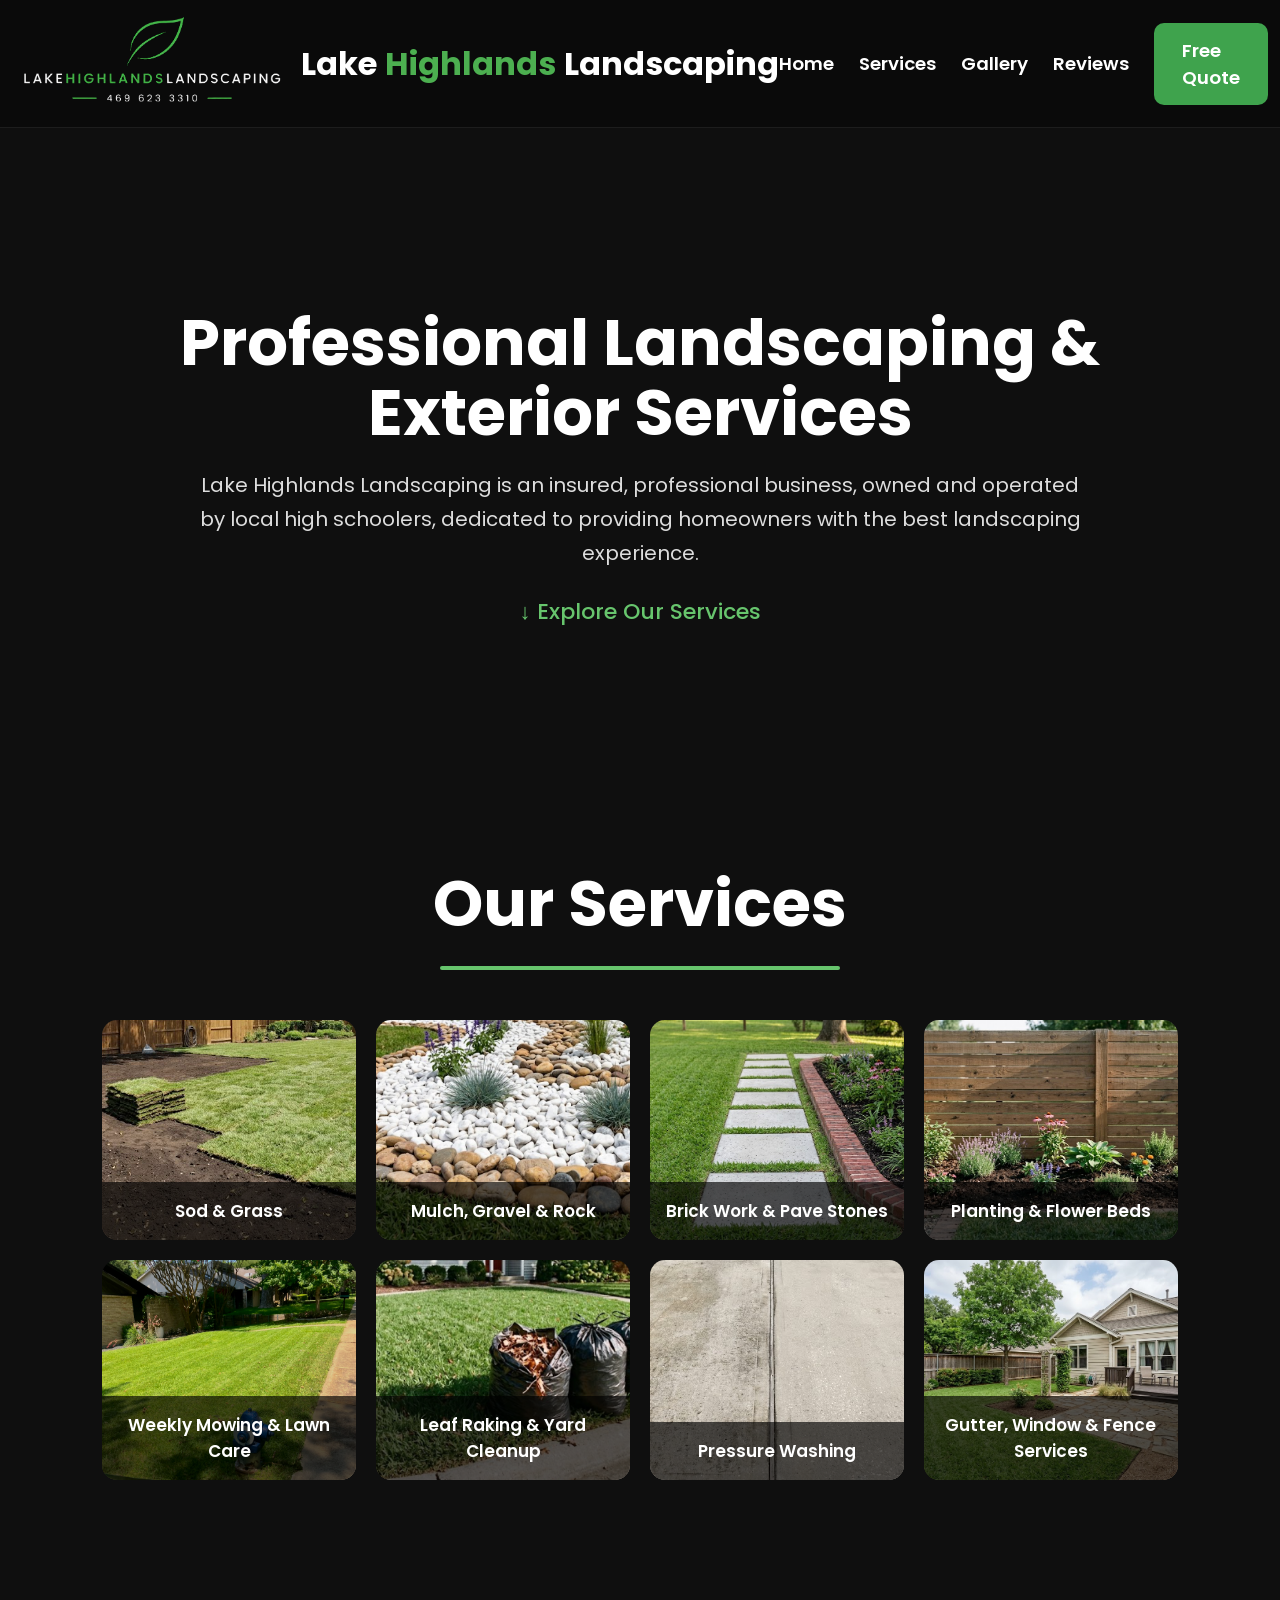
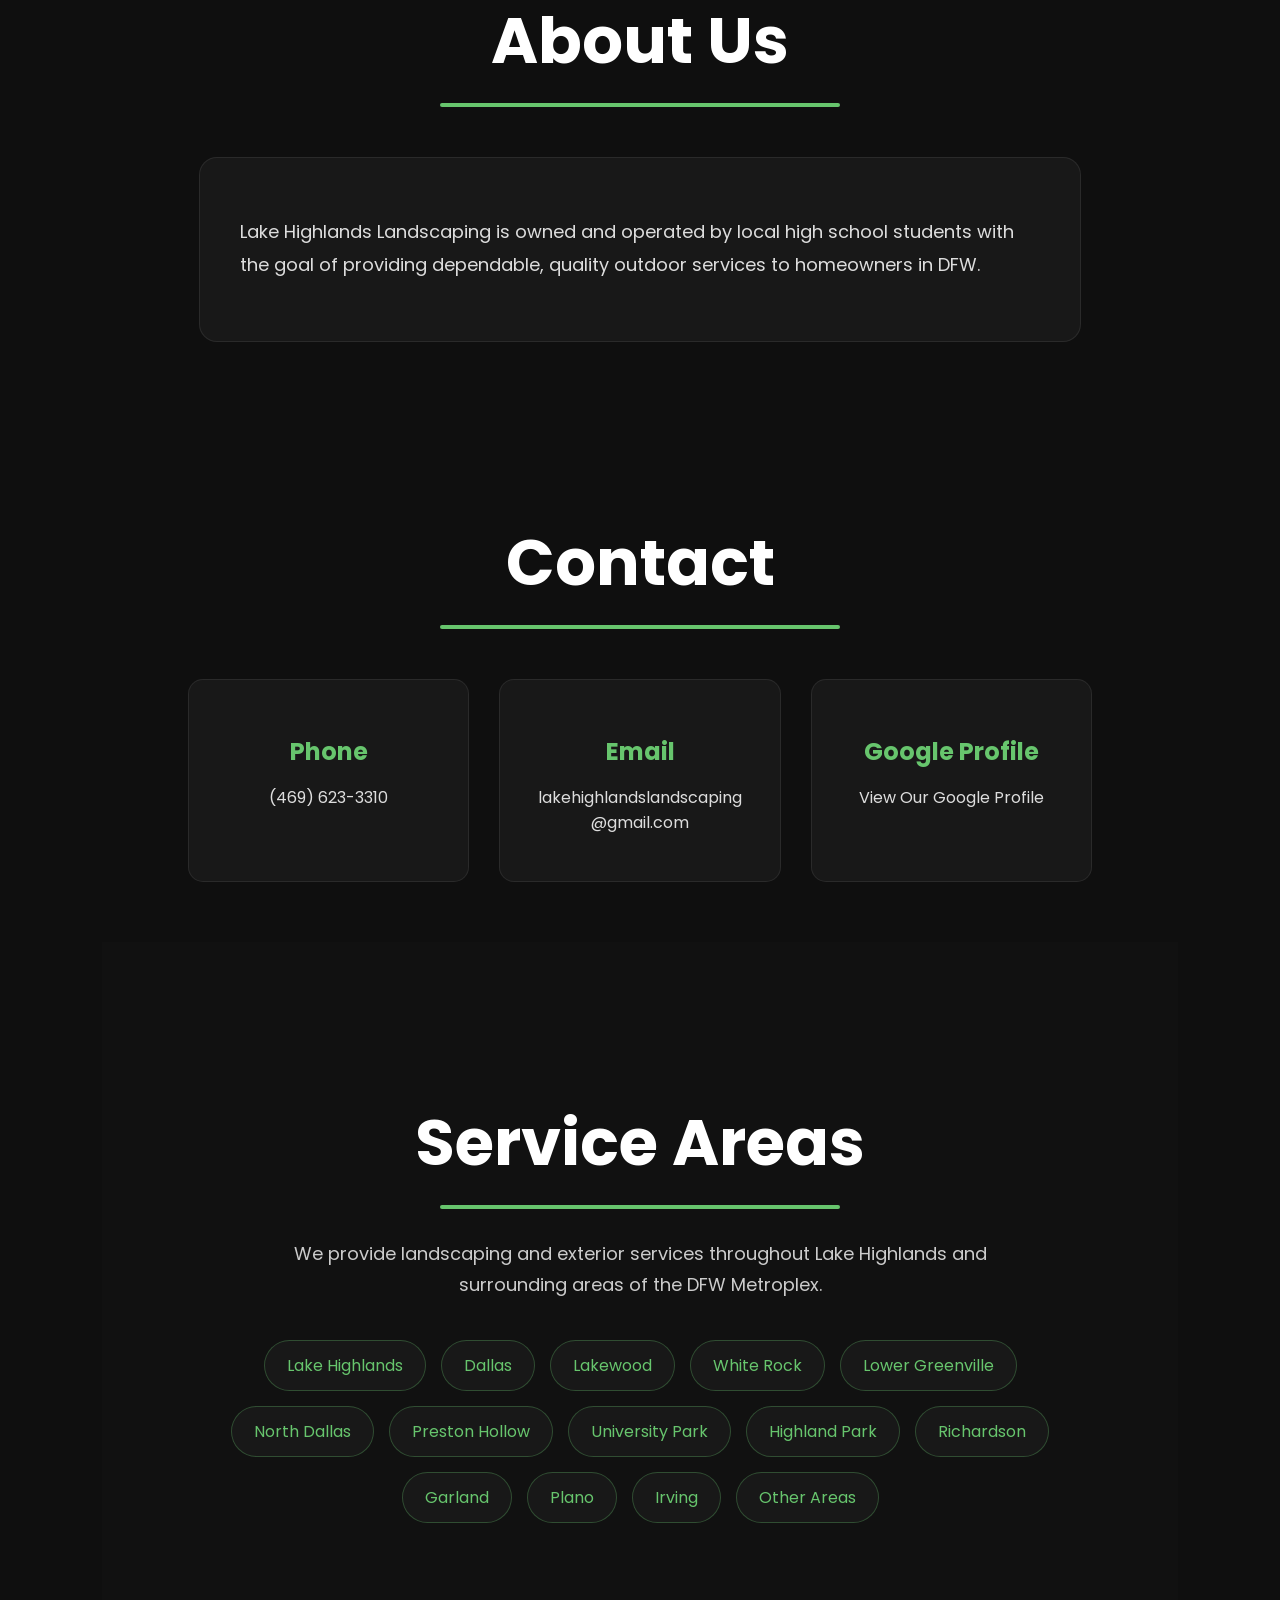
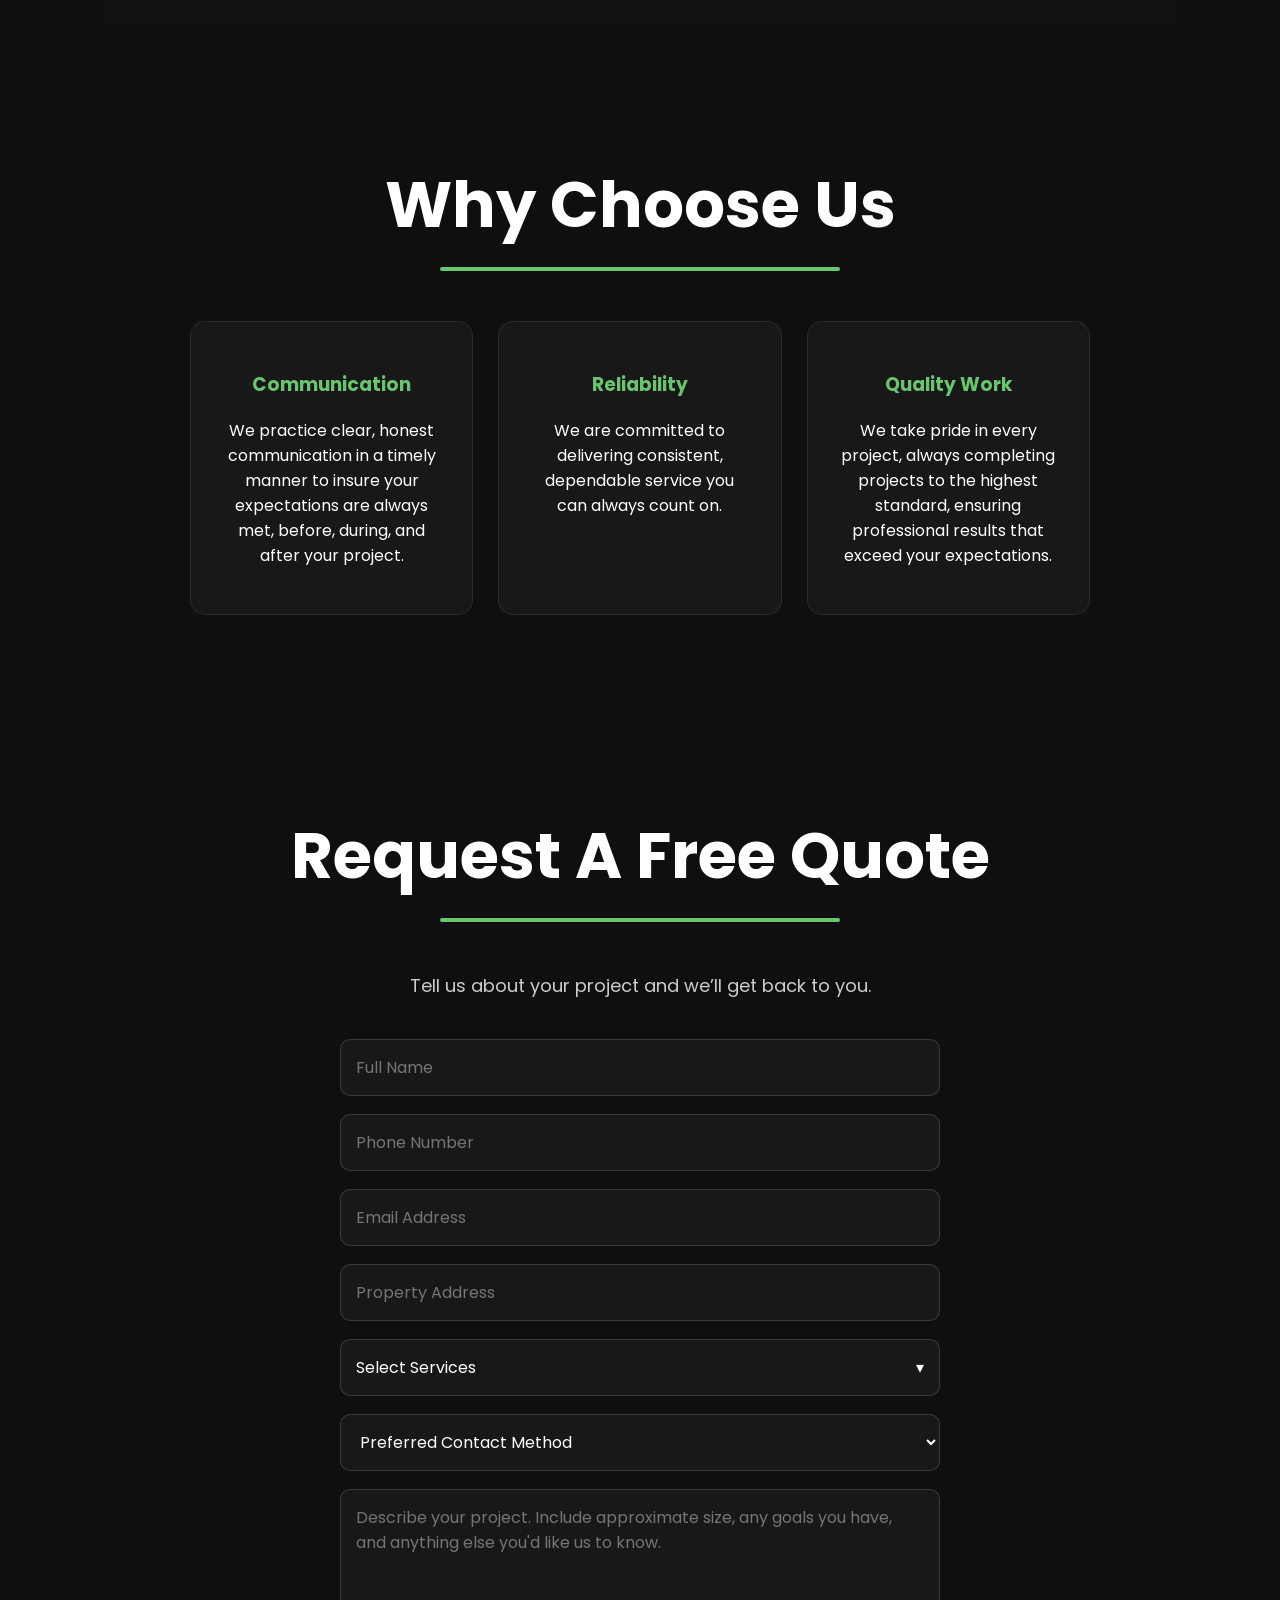
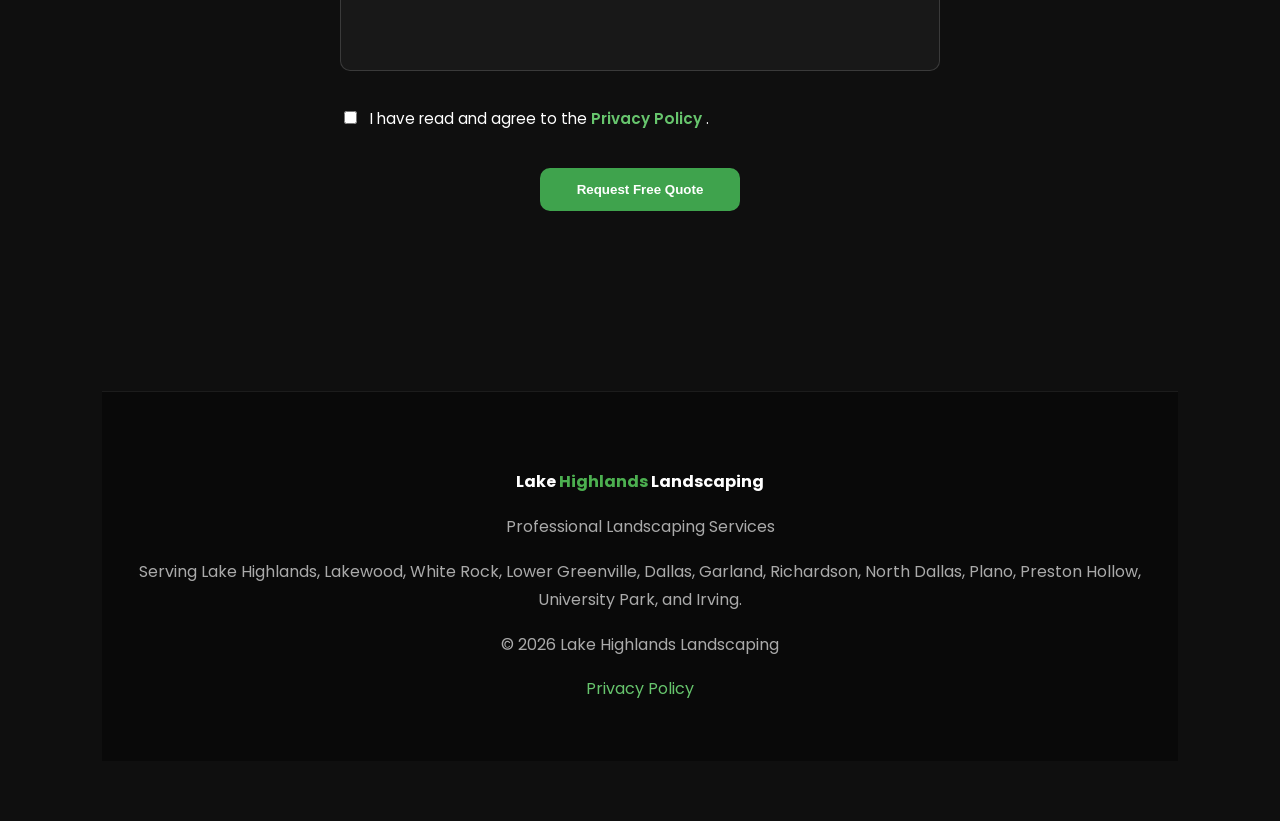
==== commit 78d30393: "service pics" ====
--- a/index.html
+++ b/index.html
@@ -85,6 +85,8 @@
     ↓ Explore Our Services
 </a>
 
+</div>
+
 </section>
 
 
@@ -93,104 +95,47 @@
 
 <h2 class="section-title">Our Services</h2>
 
-<div class="accordion">
-
-    <div class="service">
-
-        <a href="sod-grass/" class="accordion-btn">
-            Sod & Grass
-        </a>
-
-
-    </div>
-
-
-
-    <div class="service">
-
-        <a href="mulch-gravel-rock/" class="accordion-btn">
-
-            Mulch, Gravel & Rock
-
-        </a>
-
-    </div>
-
-      <div class="service">
-        <a href="brick-pave-stones/" class="accordion-btn">
-            Brick Work & Pave Stones
-        </a>
-
-
-    </div>
-
-
-
-    <div class="service">
-        <a href="flower-beds/" class="accordion-btn">
-            Planting & Flower Beds
-        </a>
-
-    </div>
-
-
-
-    <div class="service">
-
-       <a href="lawncare/" class="accordion-btn">
-            Weekly Mowing & Lawn Care
-        </a>
-
-    </div>
-
-     <div class="service">
-
-        <a href="leaf-yard-cleanup/" class="accordion-btn">
-            Leaf Raking & Yard Cleanup
-        </a>
-
-        <div class="accordion-content">
-
-            <p>
-
-            Leaf raking and yard cleanup to keep your property looking its best.
-            </p>
-
-
-            </a>
-
-        </div>
-
-    </div>
-
-
-    <div class="service">
-        <a href="pressure-washing/" class="accordion-btn">
-            Pressure Washing
-        </a>
-        
-        <div class="accordion-content">
-
-            <p>
-
-            Restore your driveway, sidewalk, patio, brick, siding, and other outdoor surfaces.
-
-            </p>
-
-
-        </div>
-
-    </div>
-
-
-
-    <div class="service">
-
-        <a href="exterior-services/" class="accordion-btn">
-            Gutter, Window & Fence Services
-        </a>
-
-    </div>
+<div class="services-grid">
+
+    <a href="sod-grass/" class="service-card">
+        <img src="images/sod-grass.jpg" alt="Sod & Grass">
+        <span>Sod & Grass</span>
+    </a>
+
+    <a href="mulch-gravel-rock/" class="service-card">
+        <img src="images/mulch-gravel-rock.jpg" alt="Mulch, Gravel & Rock">
+        <span>Mulch, Gravel & Rock</span>
+    </a>
+
+    <a href="brick-pave-stones/" class="service-card">
+        <img src="images/brick-pave-stones.jpg" alt="Brick Work & Pave Stones">
+        <span>Brick Work & Pave Stones</span>
+    </a>
+
+    <a href="flower-beds/" class="service-card">
+        <img src="images/flowerbed.jpg" alt="Planting & Flower Beds">
+        <span>Planting & Flower Beds</span>
+    </a>
+
+    <a href="lawncare/" class="service-card">
+        <img src="images/yardaf.jpeg" alt="Weekly Mowing & Lawn Care">
+        <span>Weekly Mowing & Lawn Care</span>
+    </a>
+
+    <a href="leaf-yard-cleanup/" class="service-card">
+        <img src="images/leaf-raking.jpg" alt="Leaf Raking & Yard Cleanup">
+        <span>Leaf Raking & Yard Cleanup</span>
+    </a>
+
+    <a href="pressure-washing/" class="service-card">
+        <img src="images/pressure-washing.jpg" alt="Pressure Washing">
+        <span>Pressure Washing</span>
+    </a>
+
+    <a href="exterior-services/" class="service-card">
+        <img src="images/clean-exterior.jpg" alt="Gutter, Window & Fence Services">
+        <span>Gutter, Window & Fence Services</span>
+    </a>
 
 </div>
 
@@ -207,7 +152,7 @@
 
 <p>
 Lake Highlands Landscaping is owned and operated by local high school students with the goal of providing dependable, quality outdoor services to homeowners in DFW.
-
+</p>
 
 </div>
 
@@ -473,10 +418,6 @@
 
 
 
-</section>
-
-
-
 
 
 
--- a/style.css
+++ b/style.css
@@ -1414,8 +1414,12 @@
 @media(max-width:900px){
 
 .contact-grid a{
-    white-space:nowrap;
+    white-space:normal;
+    overflow-wrap:anywhere;
+    word-break:break-word;
     font-size:14px;
+}
+
 }
 
 }
@@ -4327,7 +4331,7 @@
 
 }
 
-//* ---------- Pressure Washing Surface Types ---------- */
+/* ---------- Pressure Washing Surface Types ---------- */
 
 .pressure-surfaces {
     padding:100px 8%;
@@ -5464,8 +5468,114 @@
     font-weight: 500;
 }
 
-
-.contact-grid a[href^="mailto:"] {
-    white-space: nowrap;
-    font-size: 15px;
-}+@media(max-width:900px) {
+
+    .service-area-list {
+        display: flex;
+        flex-wrap: wrap;
+        justify-content: center;
+        gap: 12px;
+    }
+
+    .service-area-list span {
+        white-space: nowrap;
+    }
+
+}
+
+@media(max-width:900px){
+
+    .contact-grid {
+        width: 100%;
+        max-width: 100%;
+        box-sizing: border-box;
+    }
+
+    .contact-grid div {
+        width: 100%;
+        min-width: 0;
+        box-sizing: border-box;
+    }
+
+    .contact-grid a {
+        white-space: normal;
+        overflow-wrap: anywhere;
+        word-break: break-word;
+        font-size: 14px;
+    }
+
+}
+
+/* ---------- Service Image Cards ---------- */
+
+.services-grid {
+    max-width: 1200px;
+    margin: 0 auto;
+    display: grid;
+    grid-template-columns: repeat(4, 1fr);
+    gap: 20px;
+}
+
+.services-grid .service-card {
+    position: relative;
+    height: 220px;
+    padding: 0;
+    margin: 0;
+    overflow: hidden;
+    border-radius: 15px;
+    text-decoration: none;
+    background: #181818;
+    box-shadow: none;
+}
+
+.services-grid .service-card img {
+    width: 100%;
+    height: 100%;
+    display: block;
+    object-fit: cover;
+    transition: transform .3s ease;
+}
+
+.services-grid .service-card span {
+    position: absolute;
+    bottom: 0;
+    left: 0;
+    width: 100%;
+    box-sizing: border-box;
+    padding: 16px 10px;
+    background: rgba(0,0,0,.65);
+    color: white;
+    text-align: center;
+    font-size: 17px;
+    font-weight: 600;
+}
+
+.services-grid .service-card:hover img {
+    transform: scale(1.06);
+}
+
+
+/* ---------- Mobile ---------- */
+
+@media (max-width: 900px) {
+
+    .services-grid {
+        grid-template-columns: repeat(2, 1fr);
+        gap: 15px;
+    }
+
+    .services-grid .service-card {
+        height: 200px;
+    }
+
+}
+
+
+@media (max-width: 550px) {
+
+    .services-grid {
+        grid-template-columns: 1fr;
+    }
+
+}
+
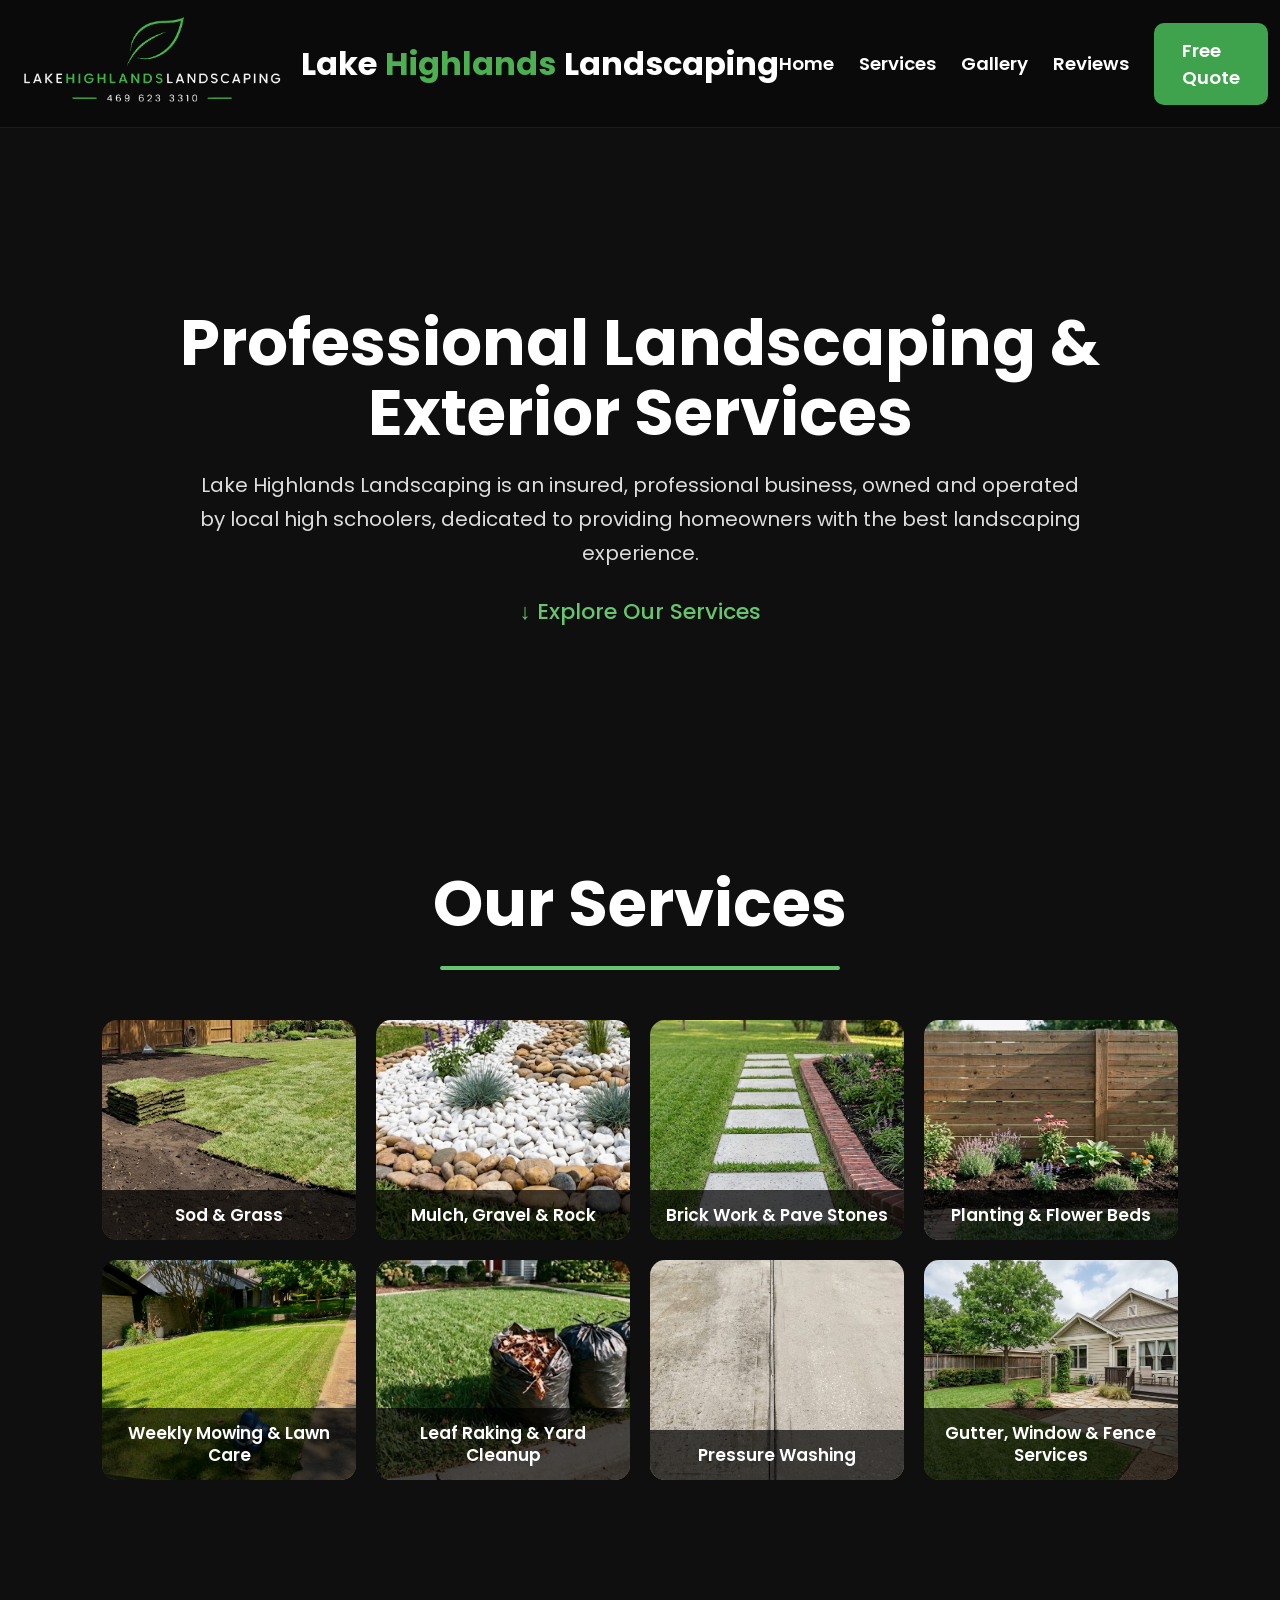
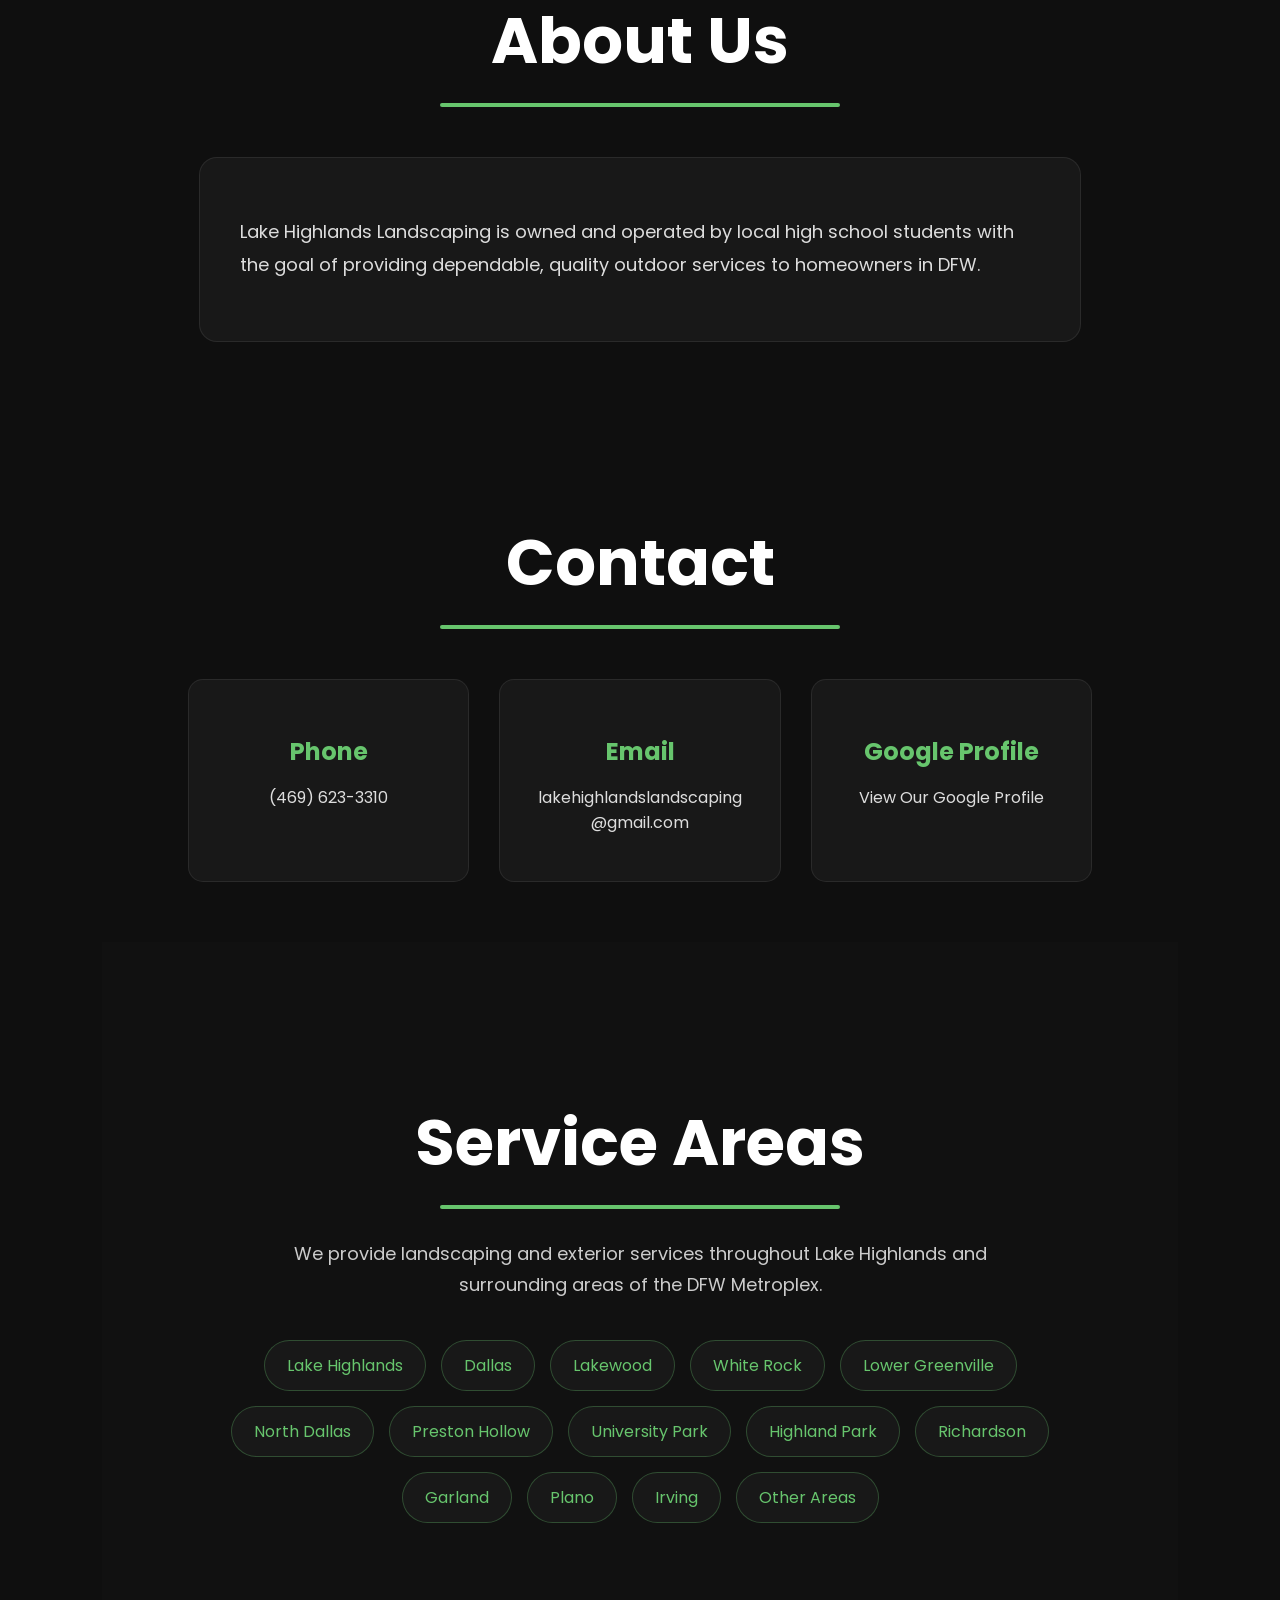
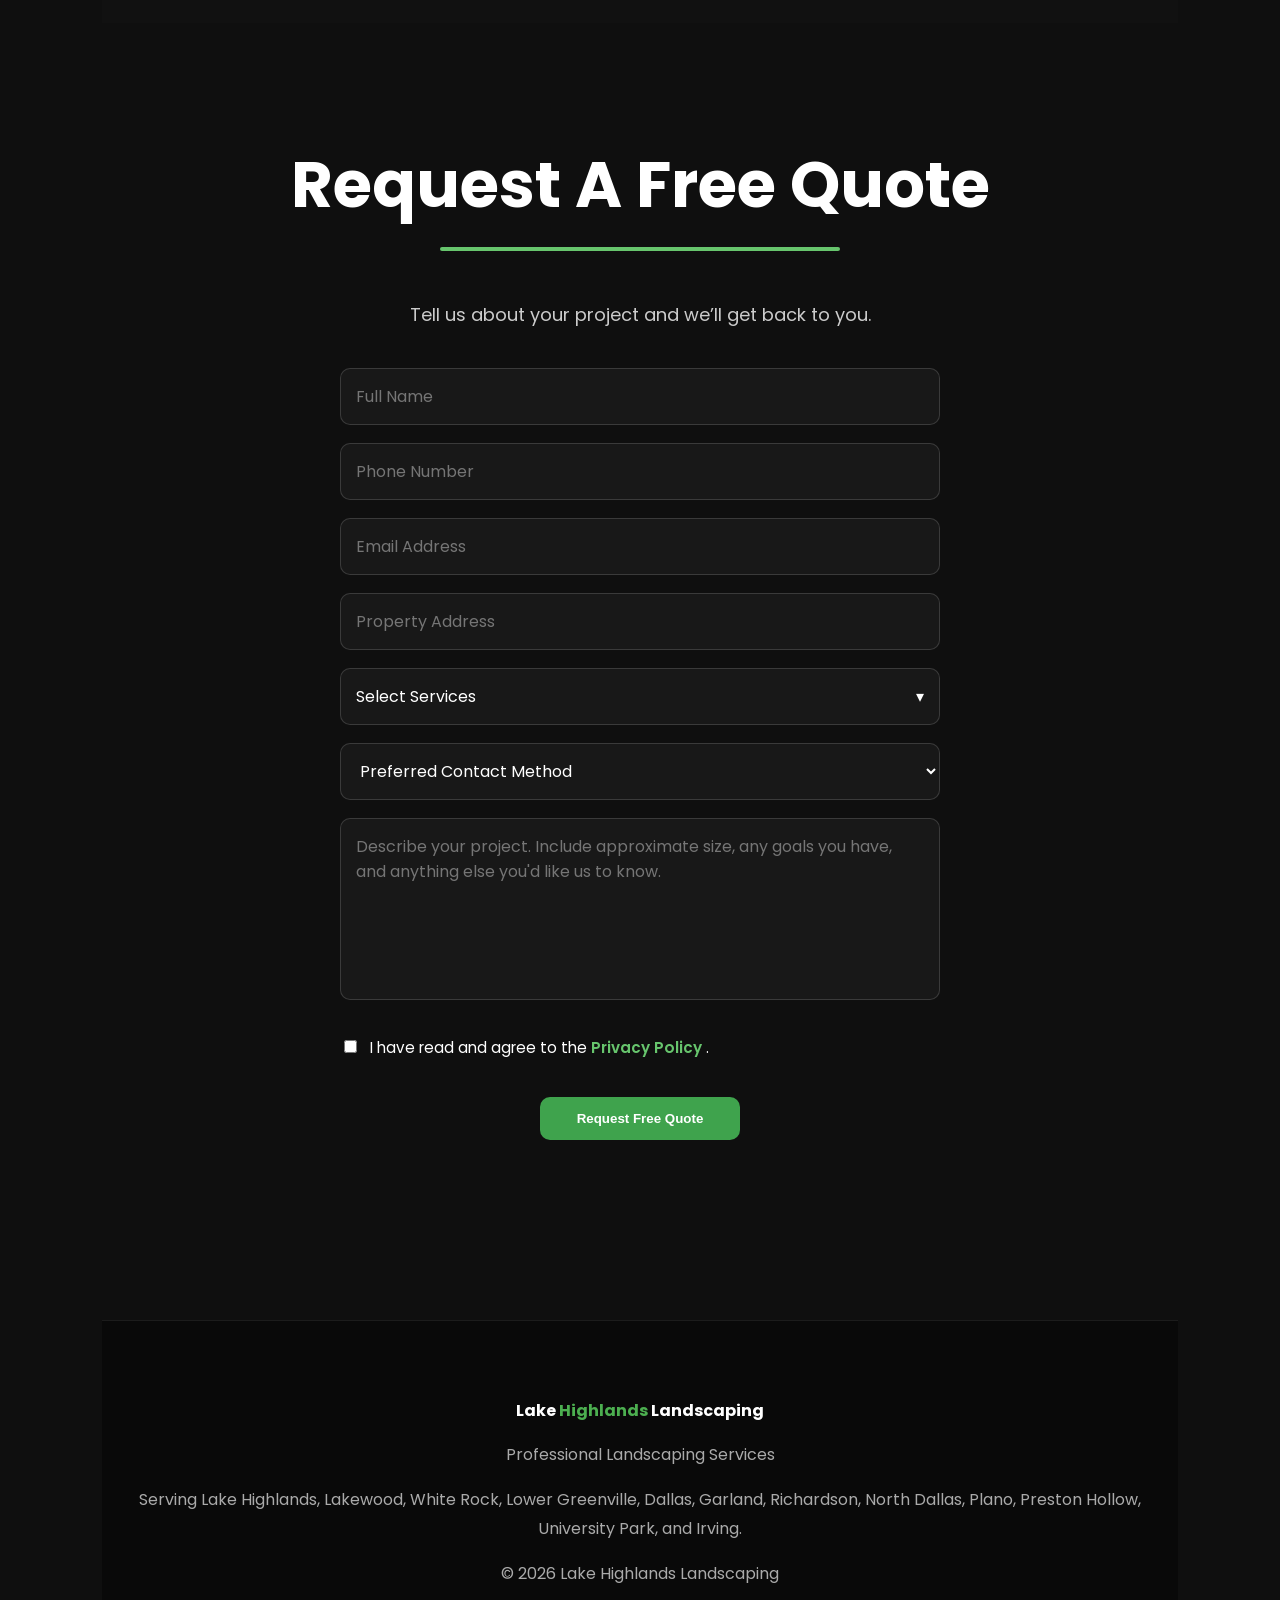
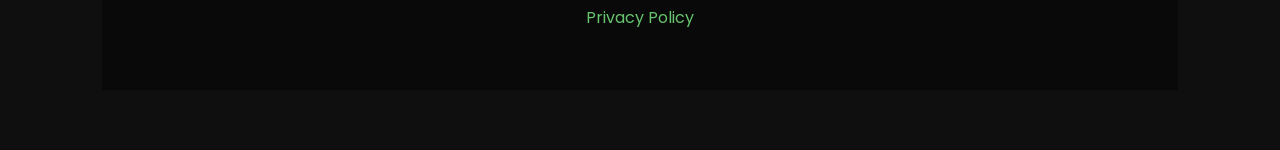
==== commit bce782d7: "remove why choose us" ====
--- a/index.html
+++ b/index.html
@@ -244,47 +244,6 @@
 </section>
 
 
-<section id="why" class="center-section fade-in">
-
-
-<h2 class="section-title">
-
-Why Choose Us
-
-</h2>
-
-<div class="why-grid">
-
-<div class="why-card">
-
-<h3>Communication</h3>
-
-<p>We practice clear, honest communication in a timely manner to insure your expectations are always met, before, during, and after your project.</p>
-
-</div>
-
-<div class="why-card">
-
-<h3>Reliability</h3>
-
-<p>We are committed to delivering consistent, dependable service you can always count on.</p>
-
-</div>
-
-<div class="why-card">
-
-<h3>Quality Work</h3>
-
-<p>We take pride in every project, always completing projects to the highest standard, ensuring professional results that exceed your expectations.</p>
-
-</div>
-
-</div>
-
-
-</section>
-
-
 <section id="quote" class="fade-in">
 
 
--- a/style.css
+++ b/style.css
@@ -5506,6 +5506,7 @@
 
 }
 
+
 /* ---------- Service Image Cards ---------- */
 
 .services-grid {
@@ -5542,11 +5543,16 @@
     left: 0;
     width: 100%;
     box-sizing: border-box;
-    padding: 16px 10px;
-    background: rgba(0,0,0,.65);
+
+    padding: 14px 10px;
+
+    background: rgba(0,0,0,.7);
+
     color: white;
     text-align: center;
+
     font-size: 17px;
+    line-height: 1.3;
     font-weight: 600;
 }
 
@@ -5555,7 +5561,7 @@
 }
 
 
-/* ---------- Mobile ---------- */
+/* ---------- Tablet ---------- */
 
 @media (max-width: 900px) {
 
@@ -5565,17 +5571,34 @@
     }
 
     .services-grid .service-card {
-        height: 200px;
-    }
-
-}
-
+        height: 190px;
+    }
+
+    .services-grid .service-card span {
+        font-size: 15px;
+        padding: 11px 8px;
+    }
+
+}
+
+
+/* ---------- Phone ---------- */
 
 @media (max-width: 550px) {
 
     .services-grid {
         grid-template-columns: 1fr;
-    }
-
-}
-
+        gap: 18px;
+        max-width: 500px;
+    }
+
+    .services-grid .service-card {
+        height: 180px;
+    }
+
+    .services-grid .service-card span {
+        font-size: 16px;
+        padding: 13px 10px;
+    }
+
+}
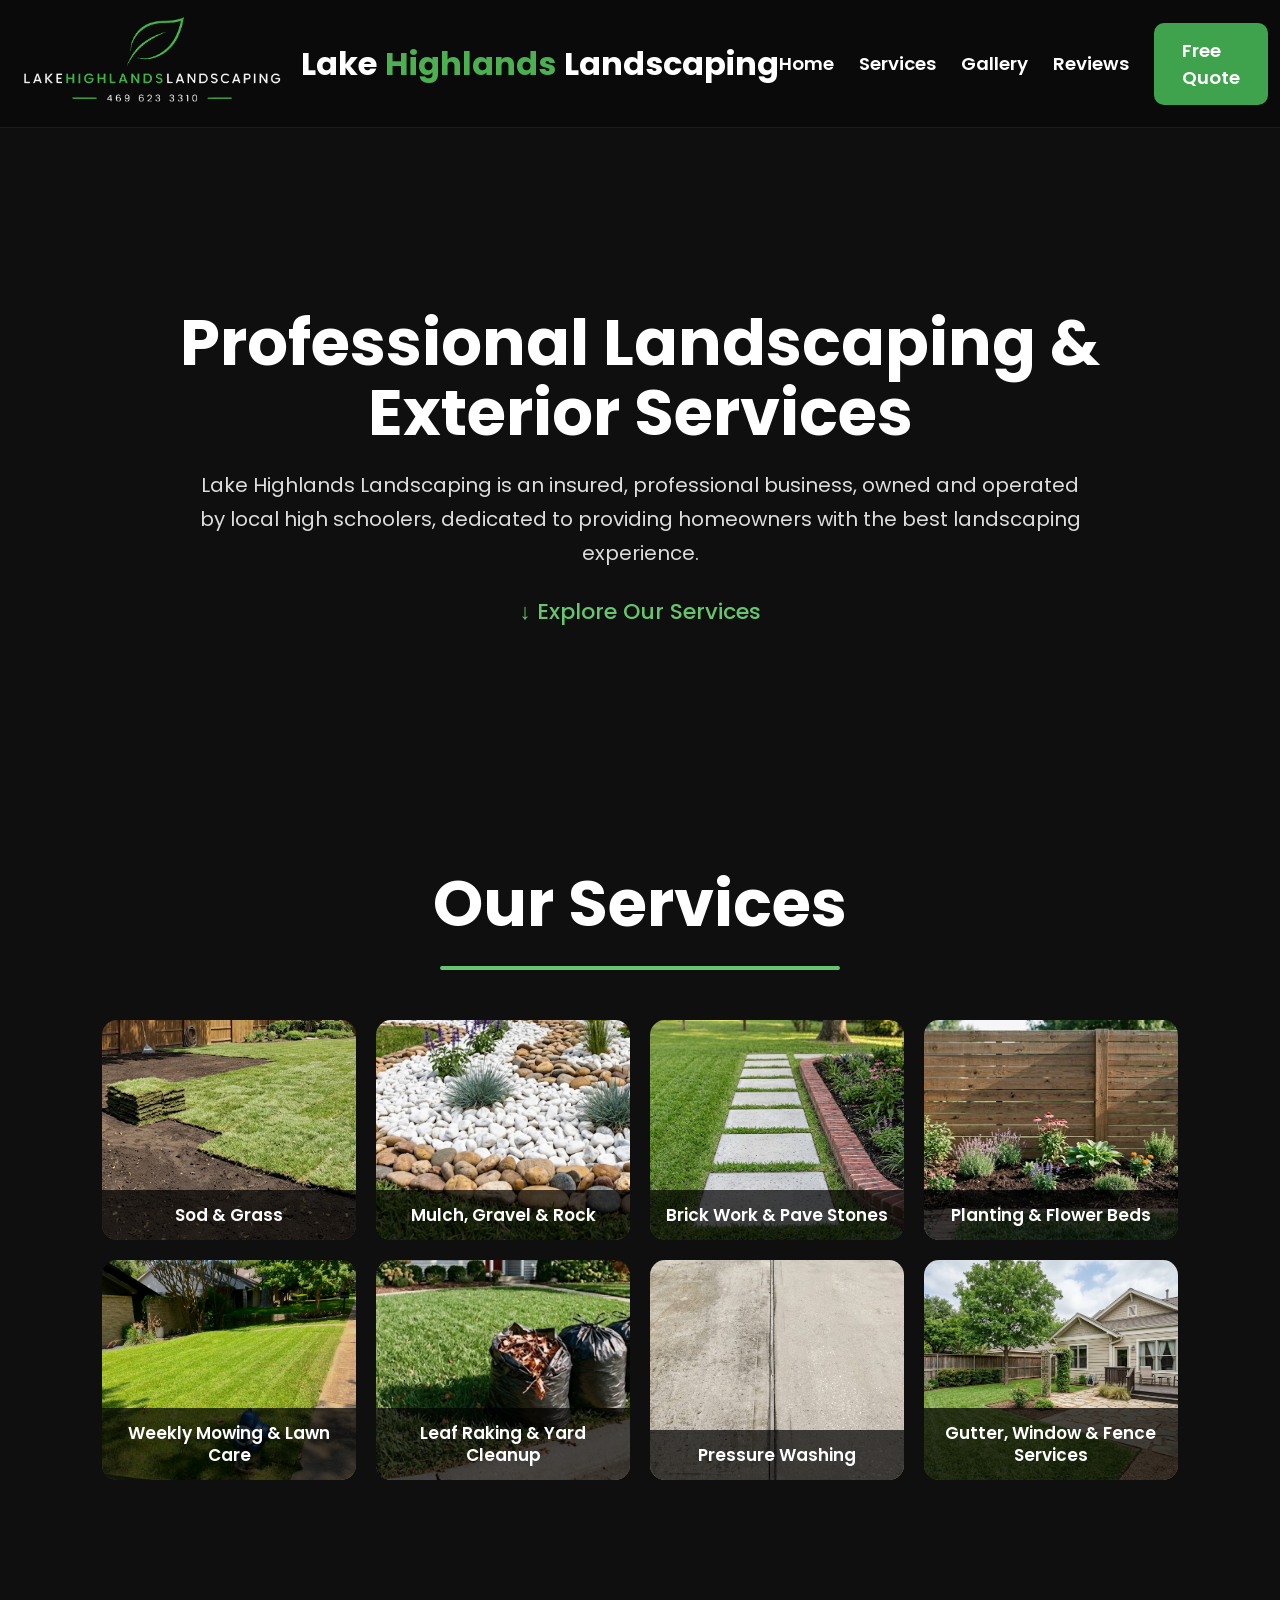
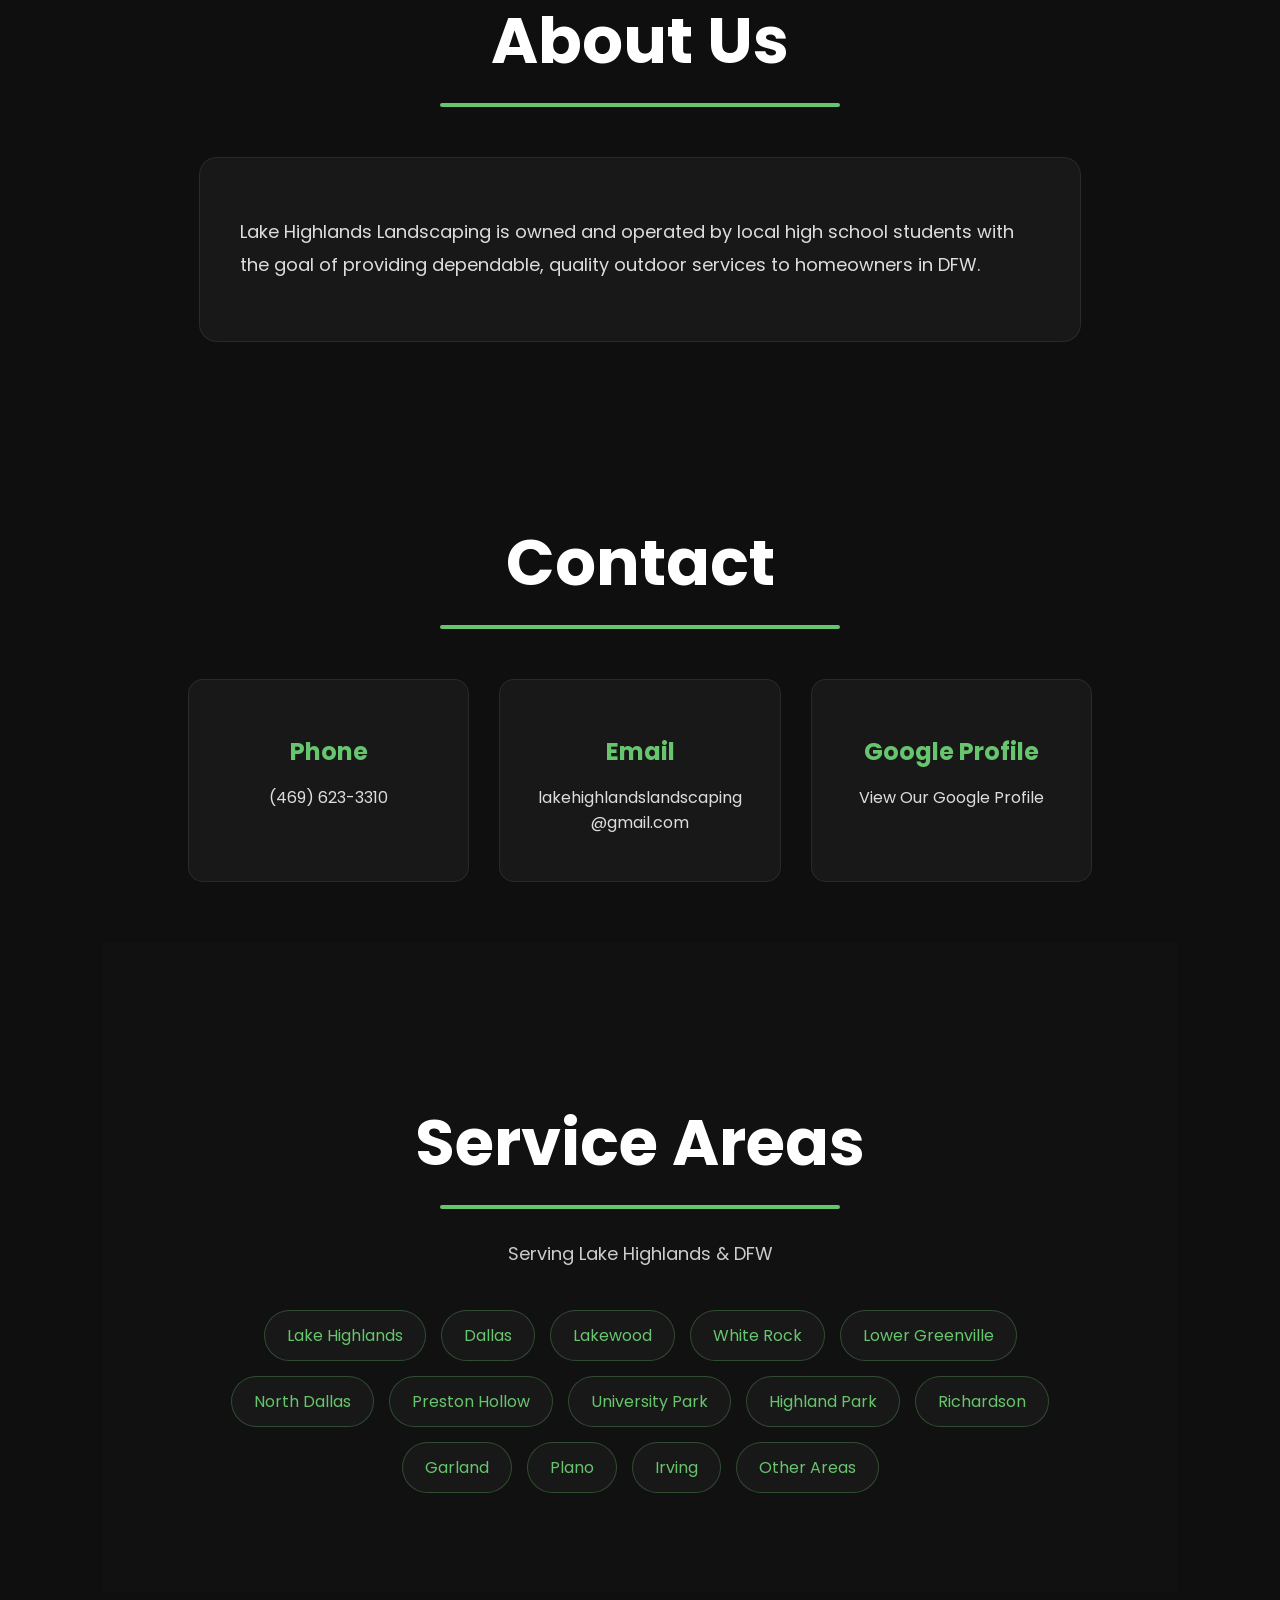
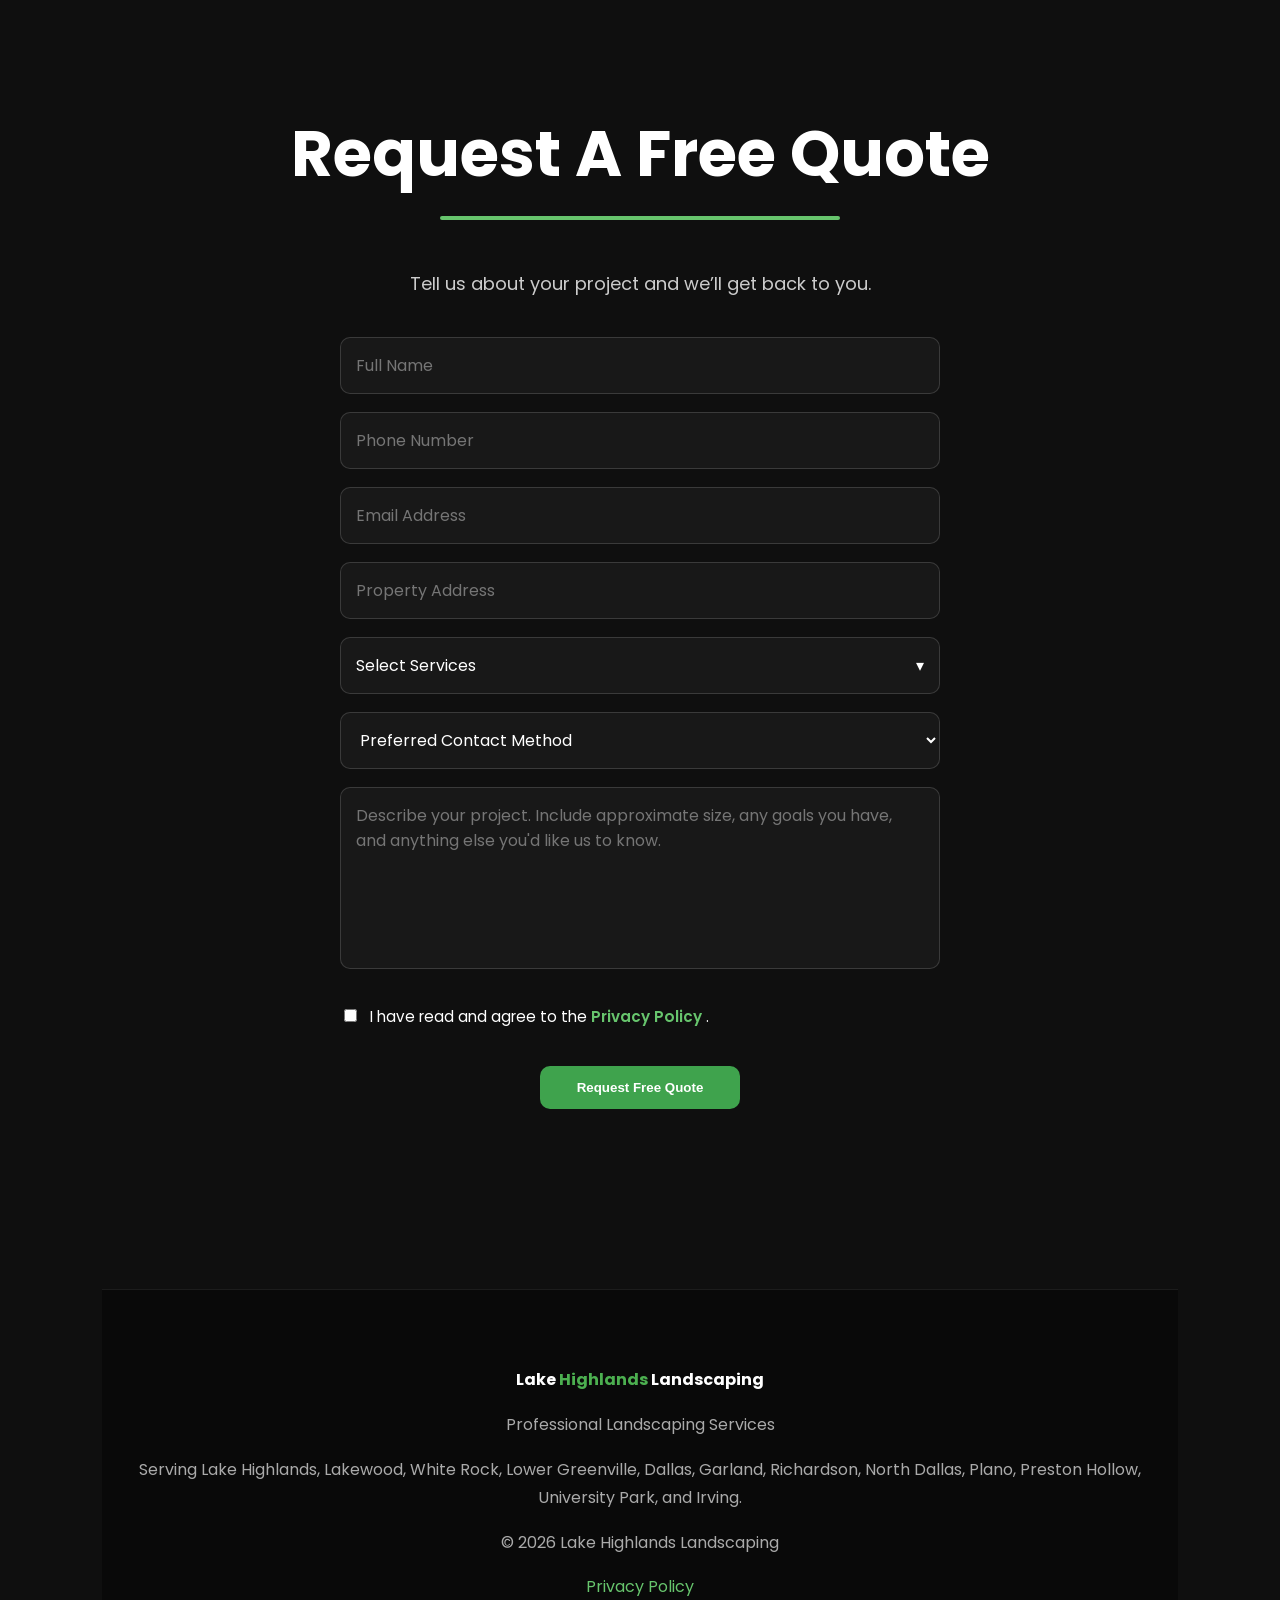
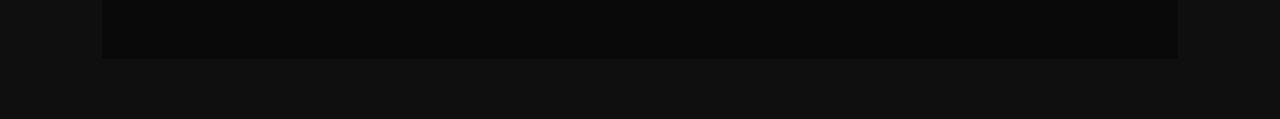
==== commit 936f9b10: "home pg tweaks" ====
--- a/index.html
+++ b/index.html
@@ -200,7 +200,7 @@
 
 <p>
 
-<a href="https://share.google/K0DDHqzb3fv9DkCJC" target="_blank" rel="noopener">
+<a href="https://maps.app.goo.gl/LmqU97v4X5qBe8WW7" target="_blank" rel="noopener">
 View Our Google Profile
 </a>
 
@@ -219,7 +219,7 @@
     </h2>
 
     <p class="service-area-intro">
-        We provide landscaping and exterior services throughout Lake Highlands and surrounding areas of the DFW Metroplex.
+        Serving Lake Highlands & DFW
     </p>
 
     <div class="service-area-list">
